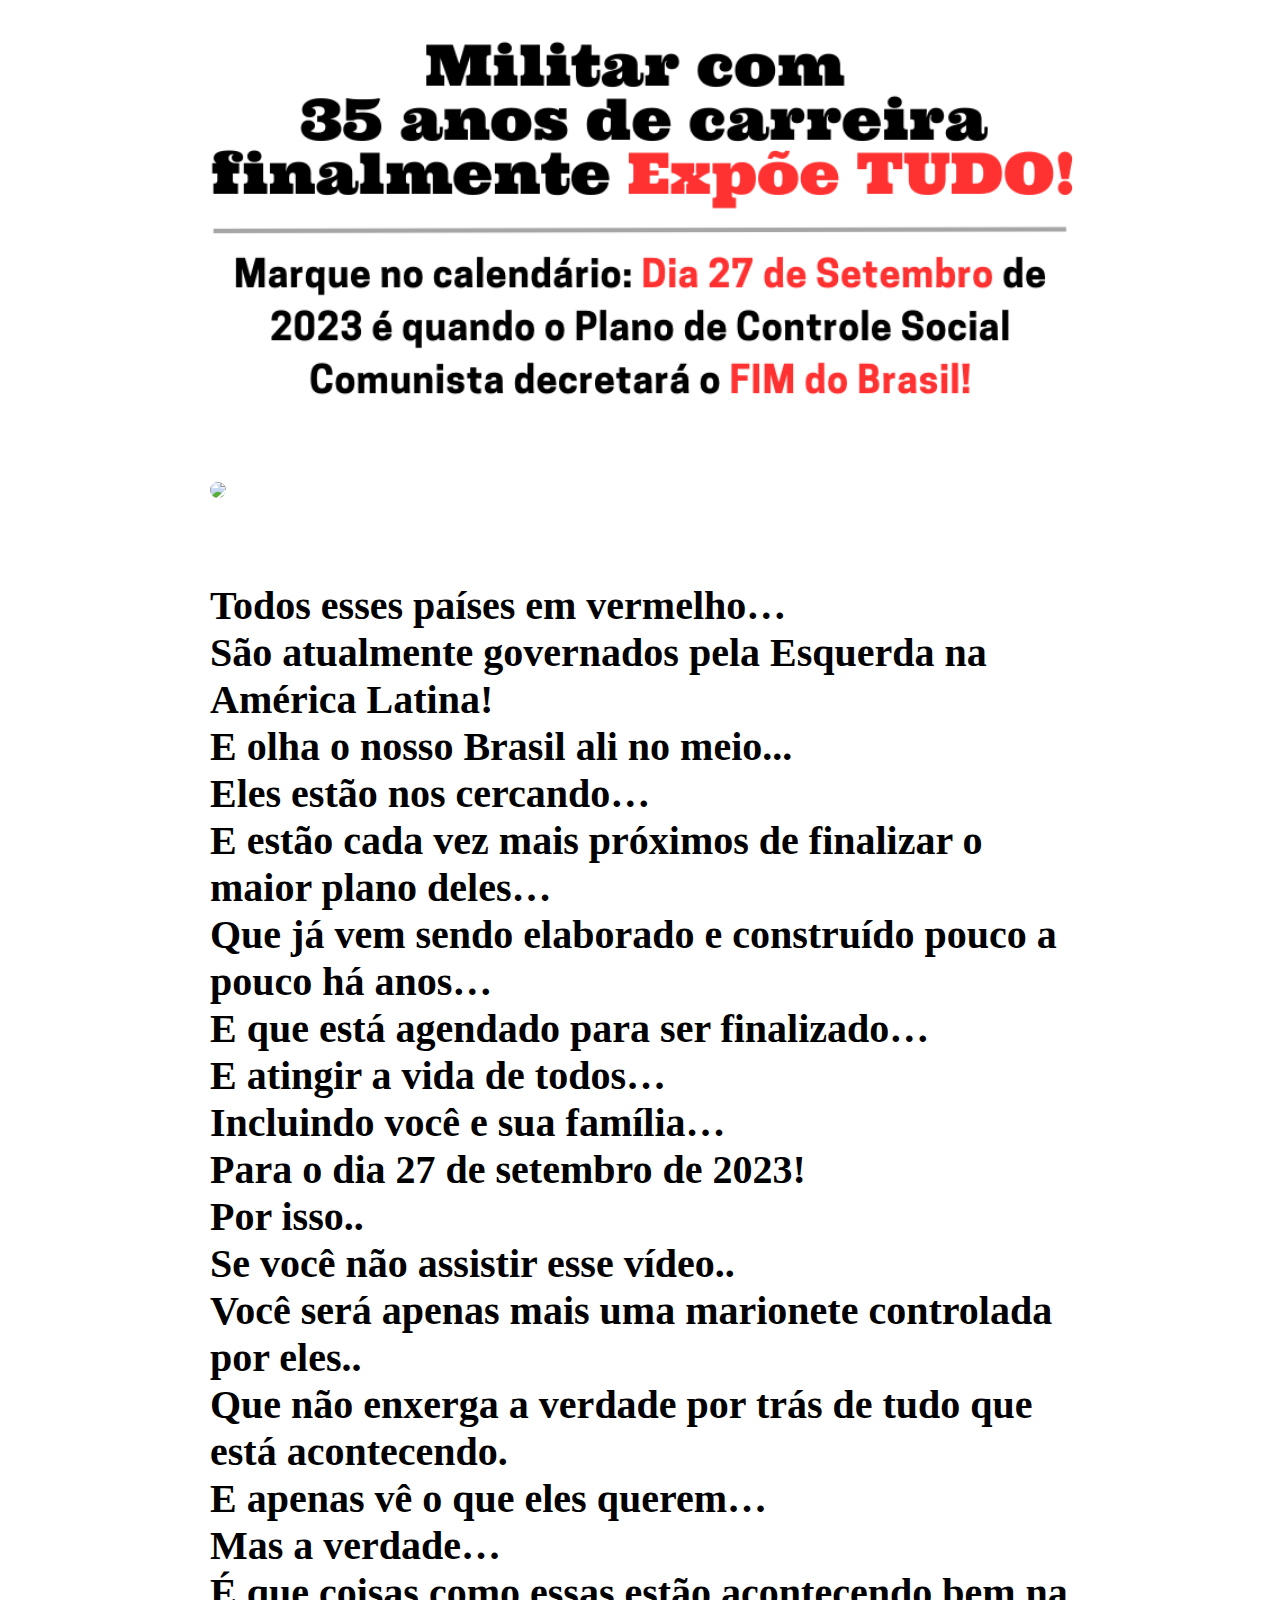
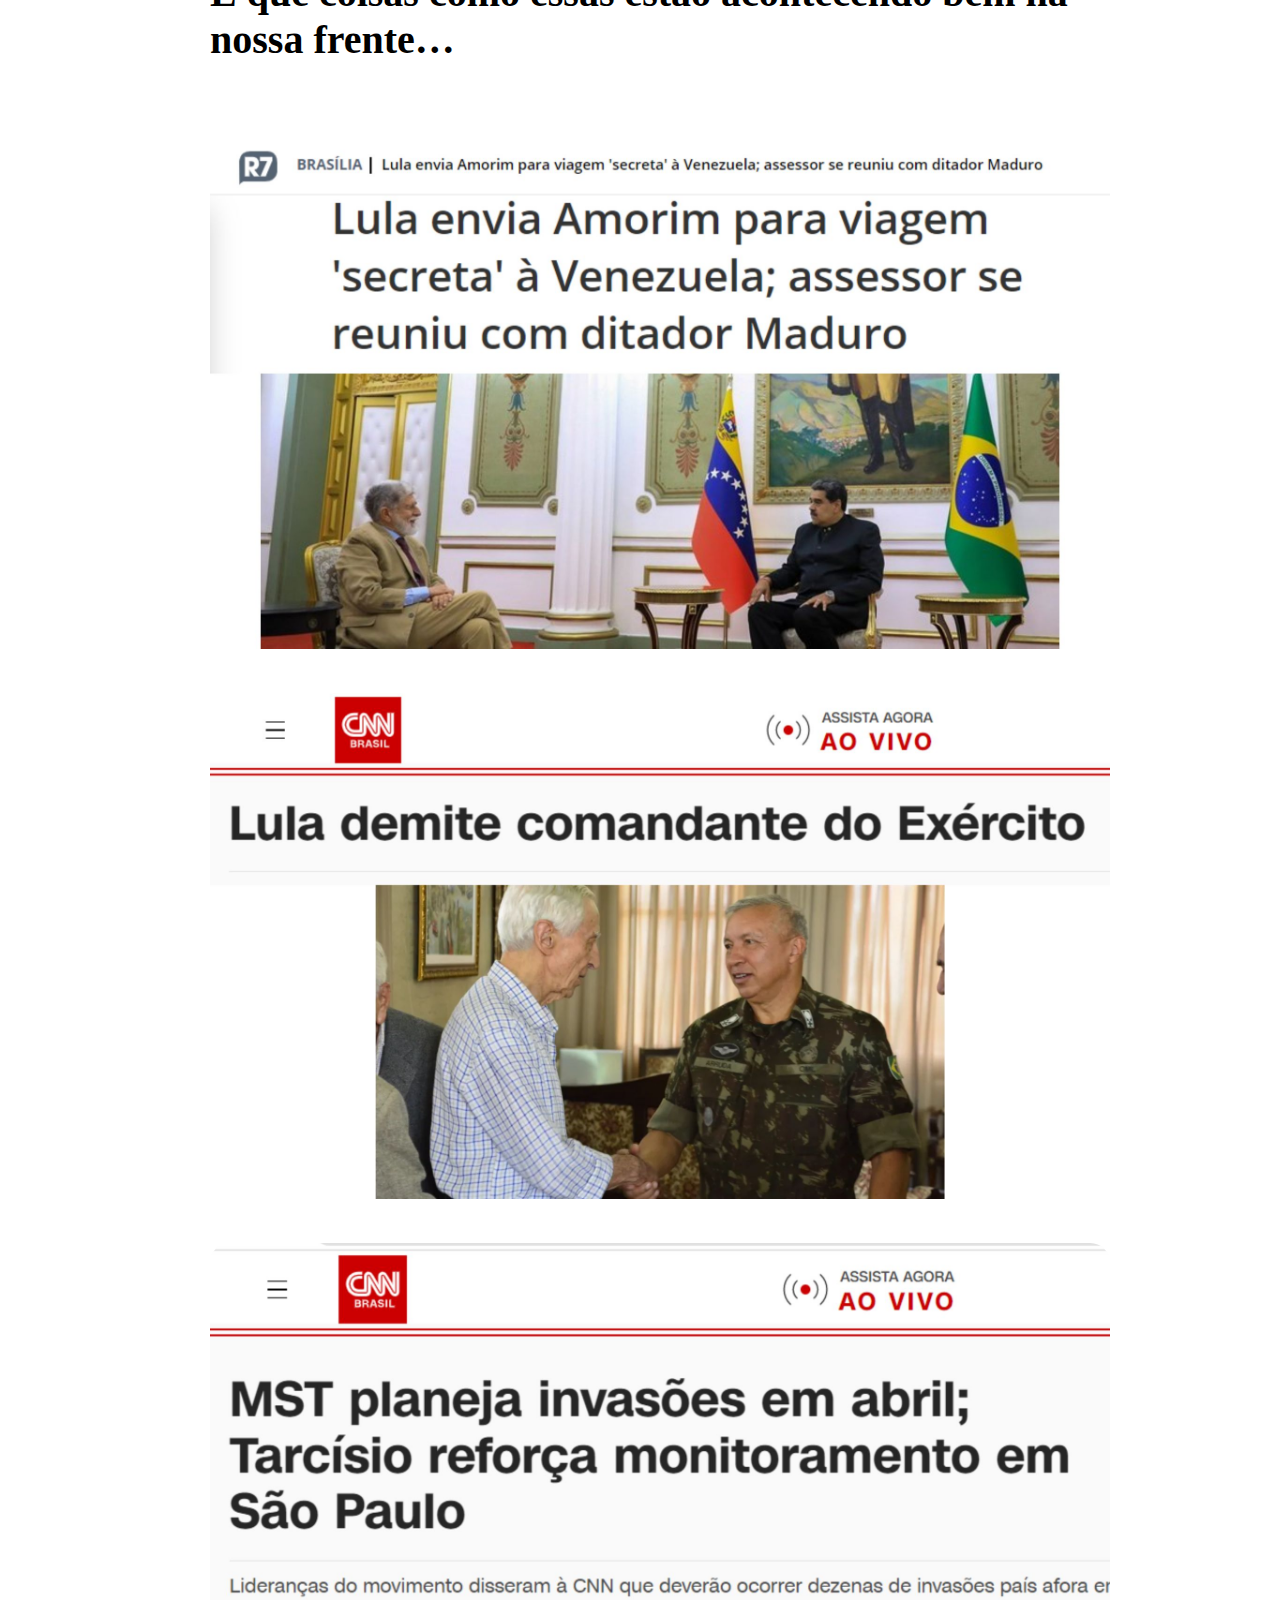
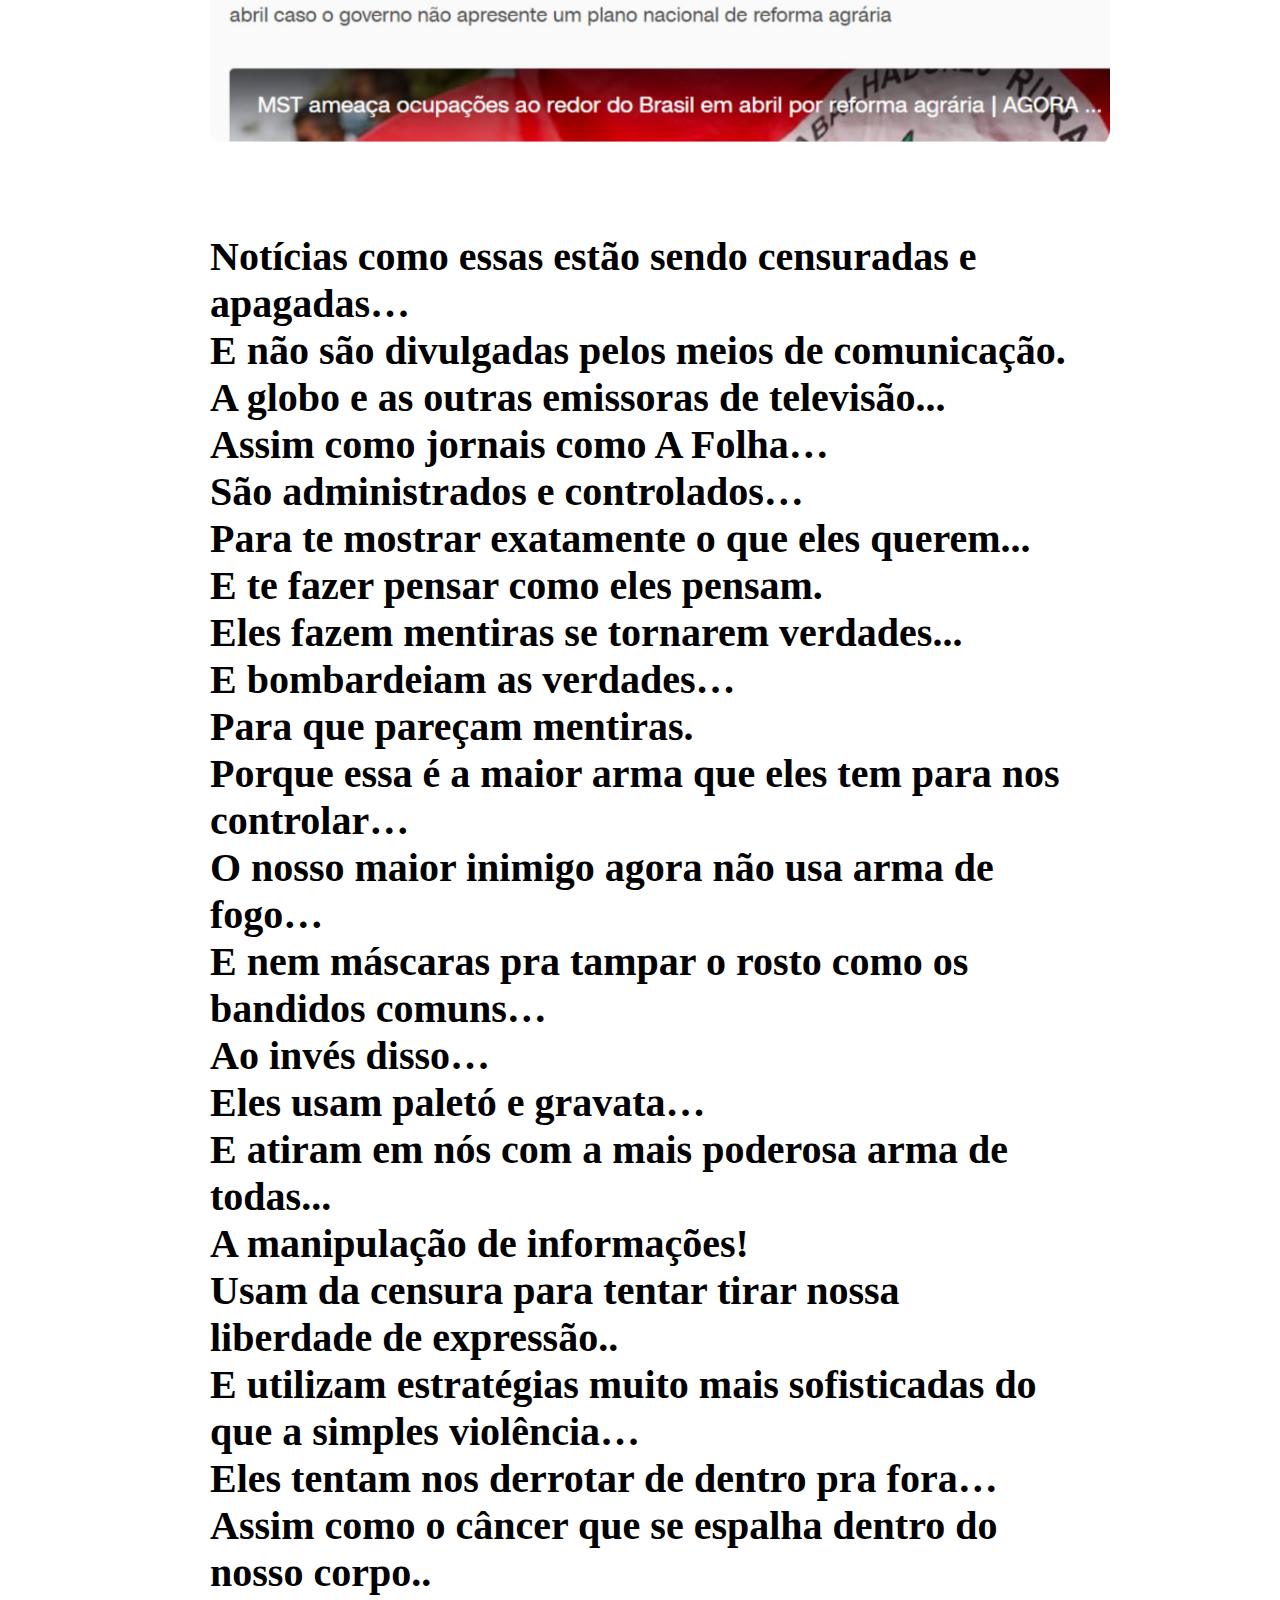
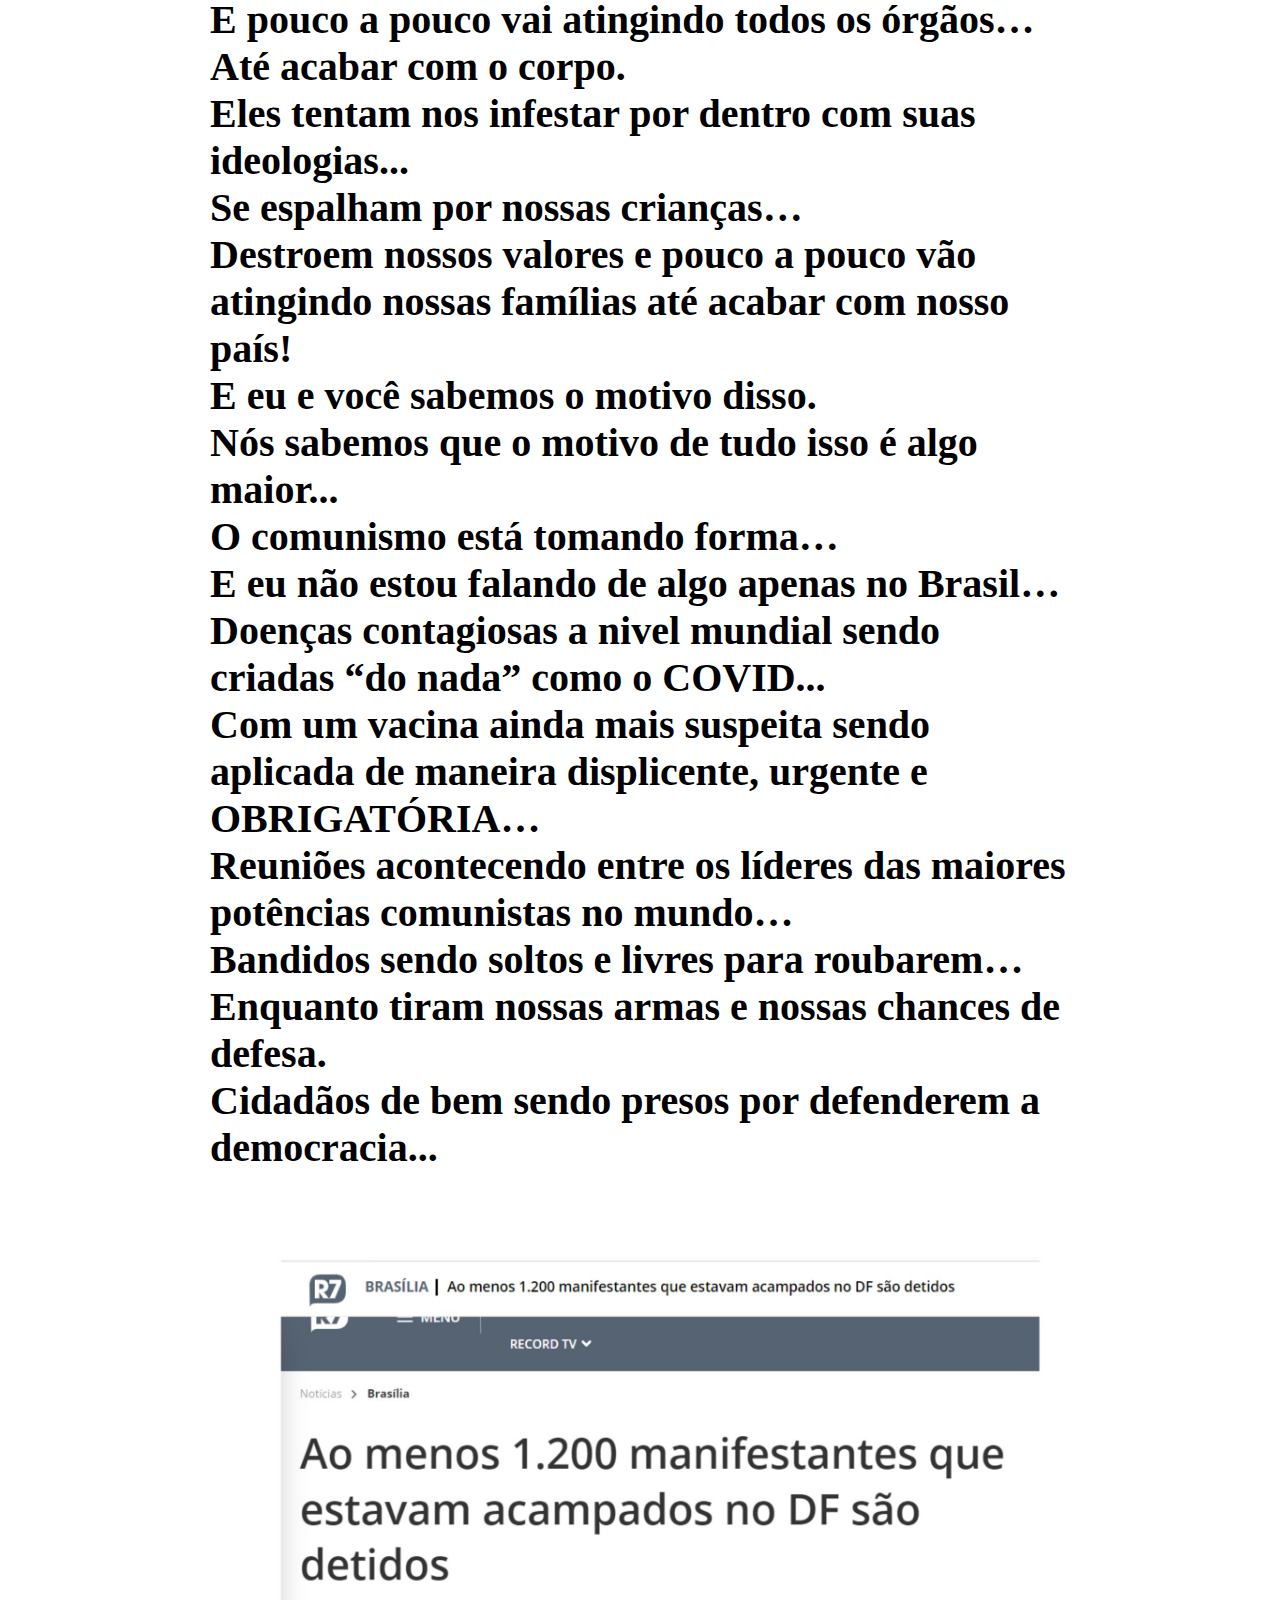
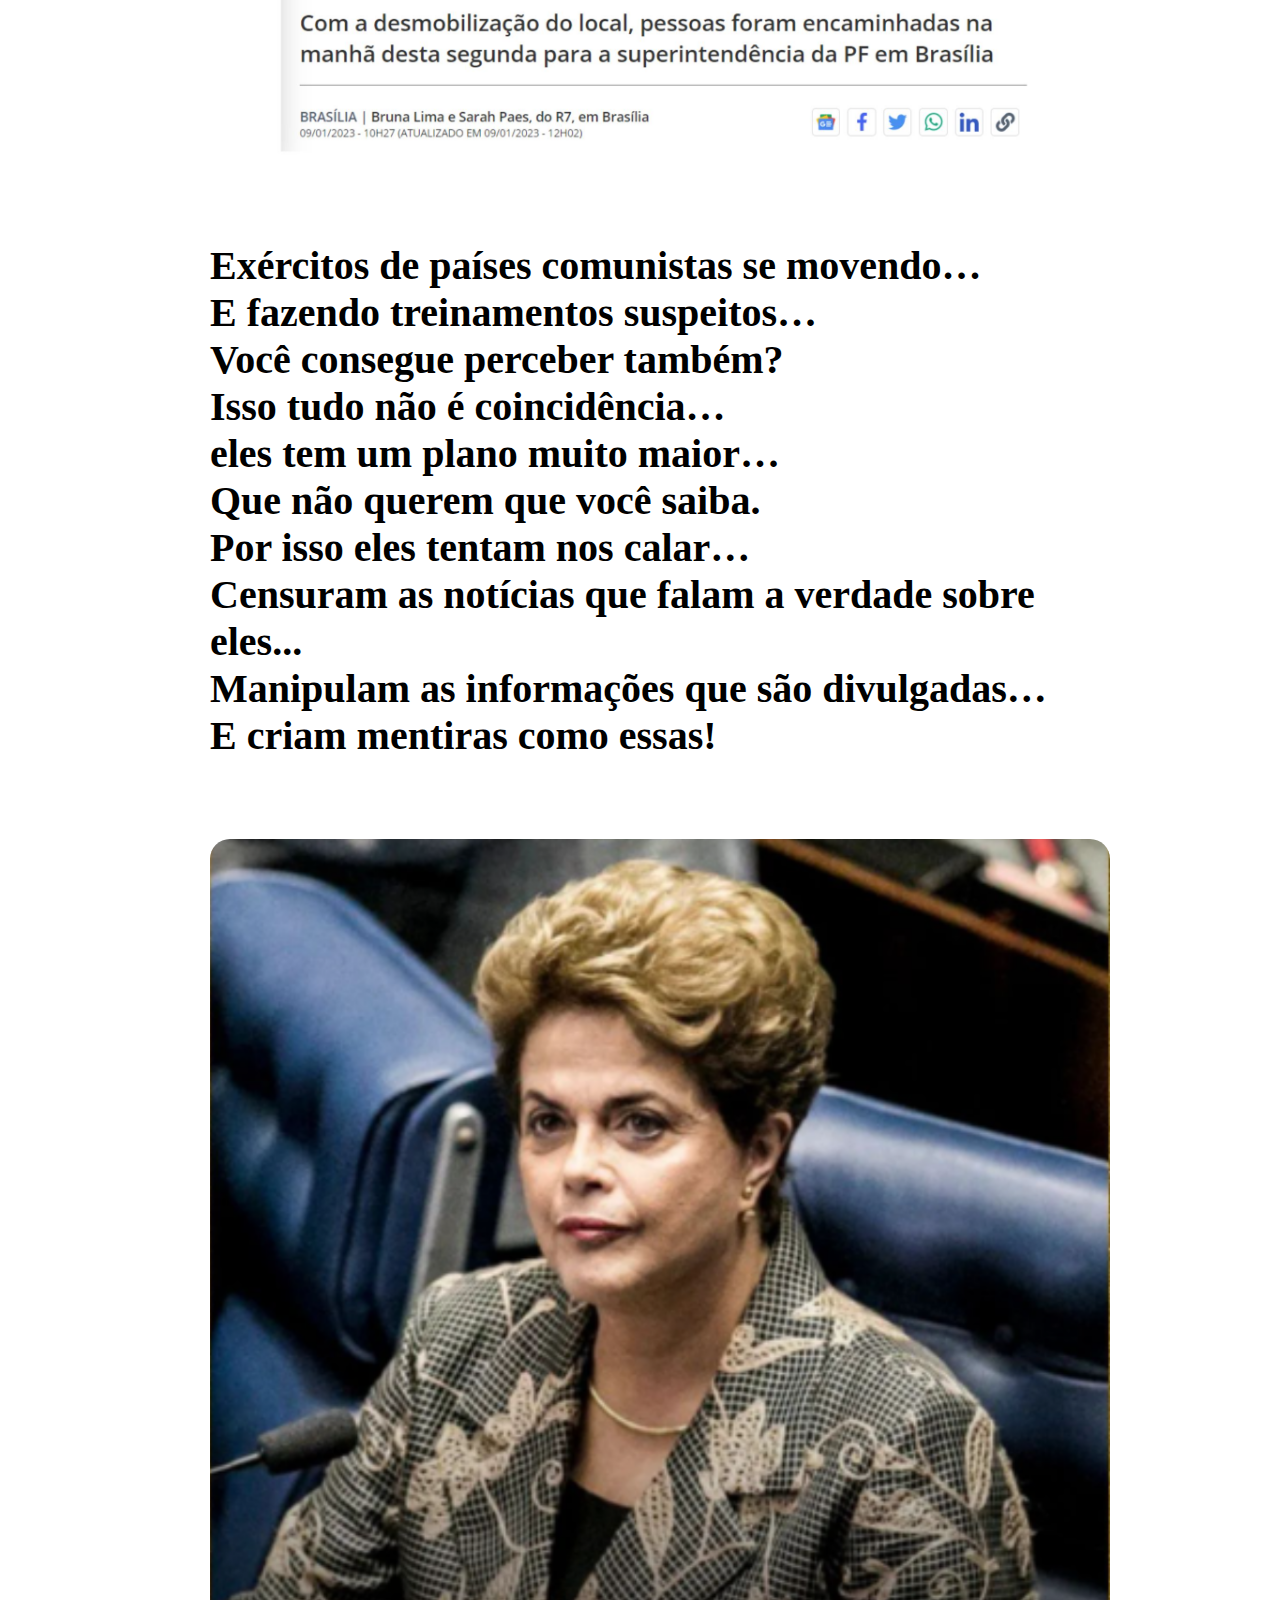
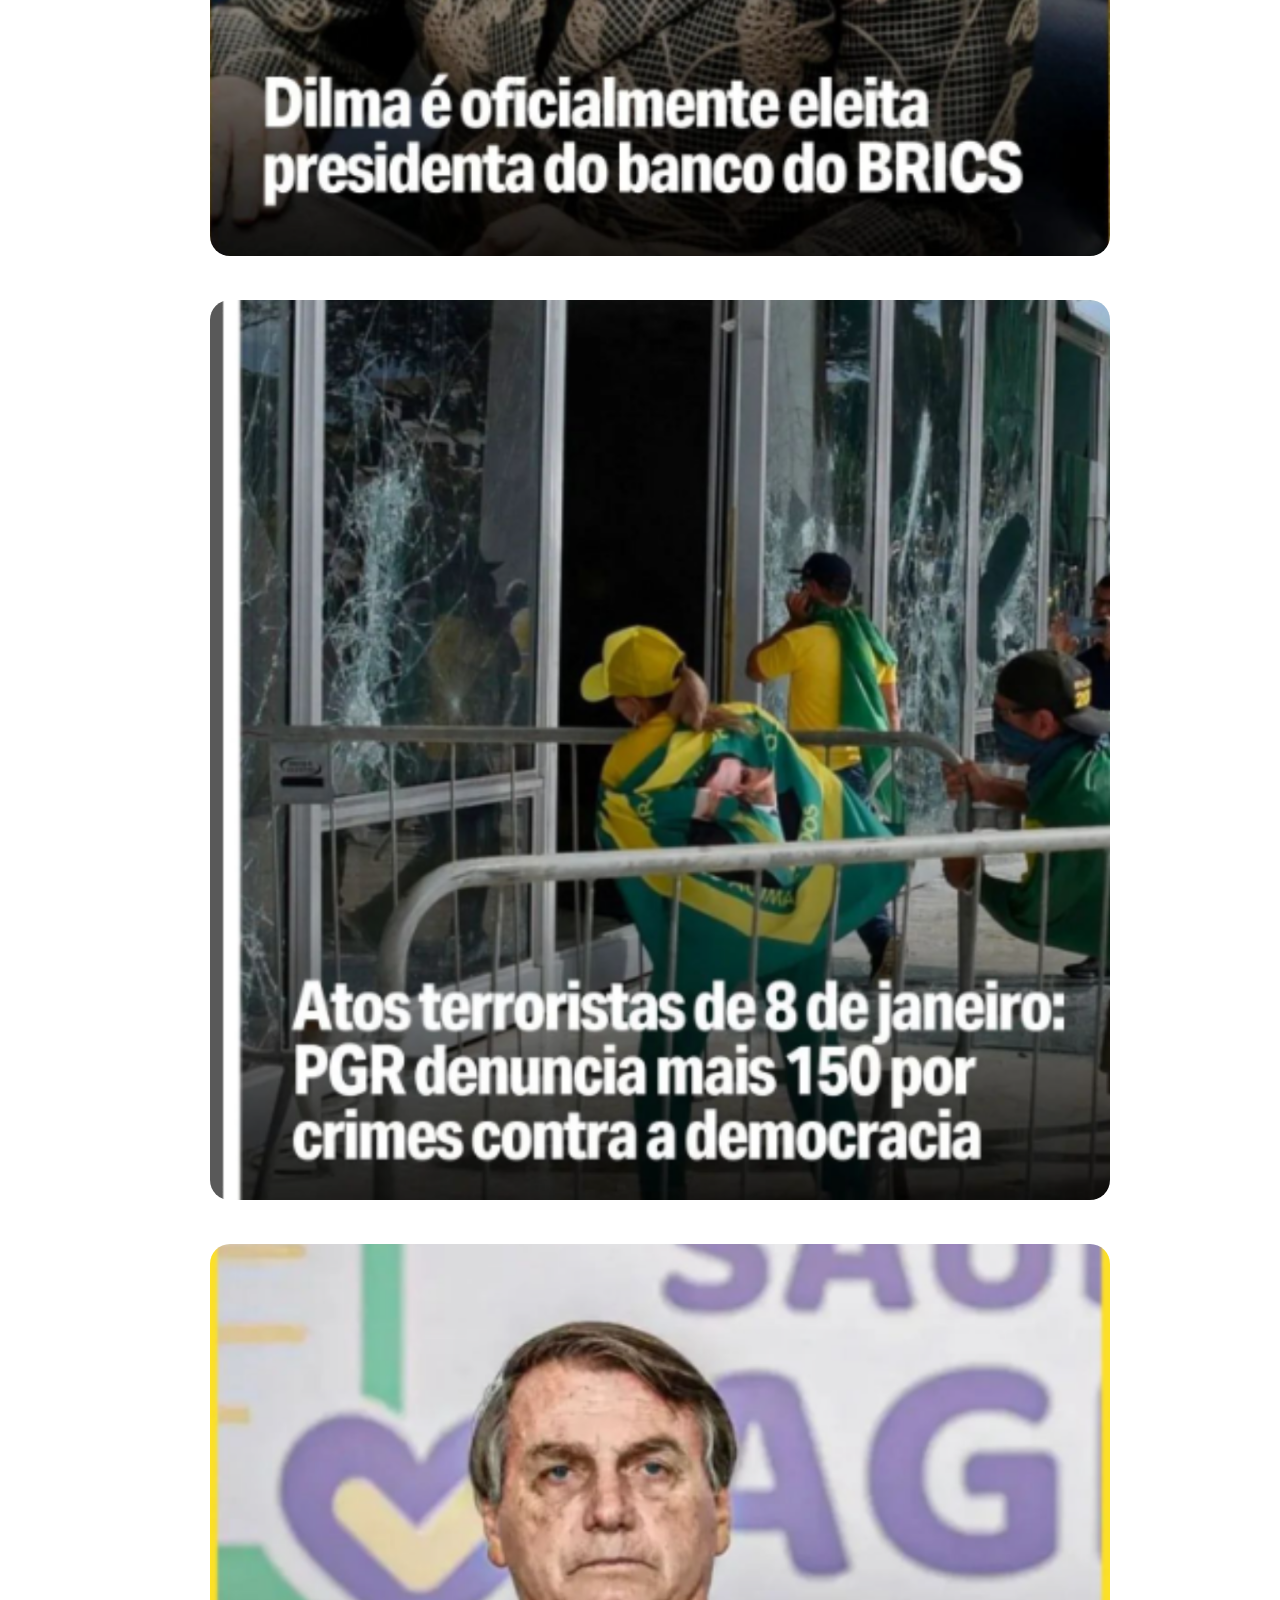
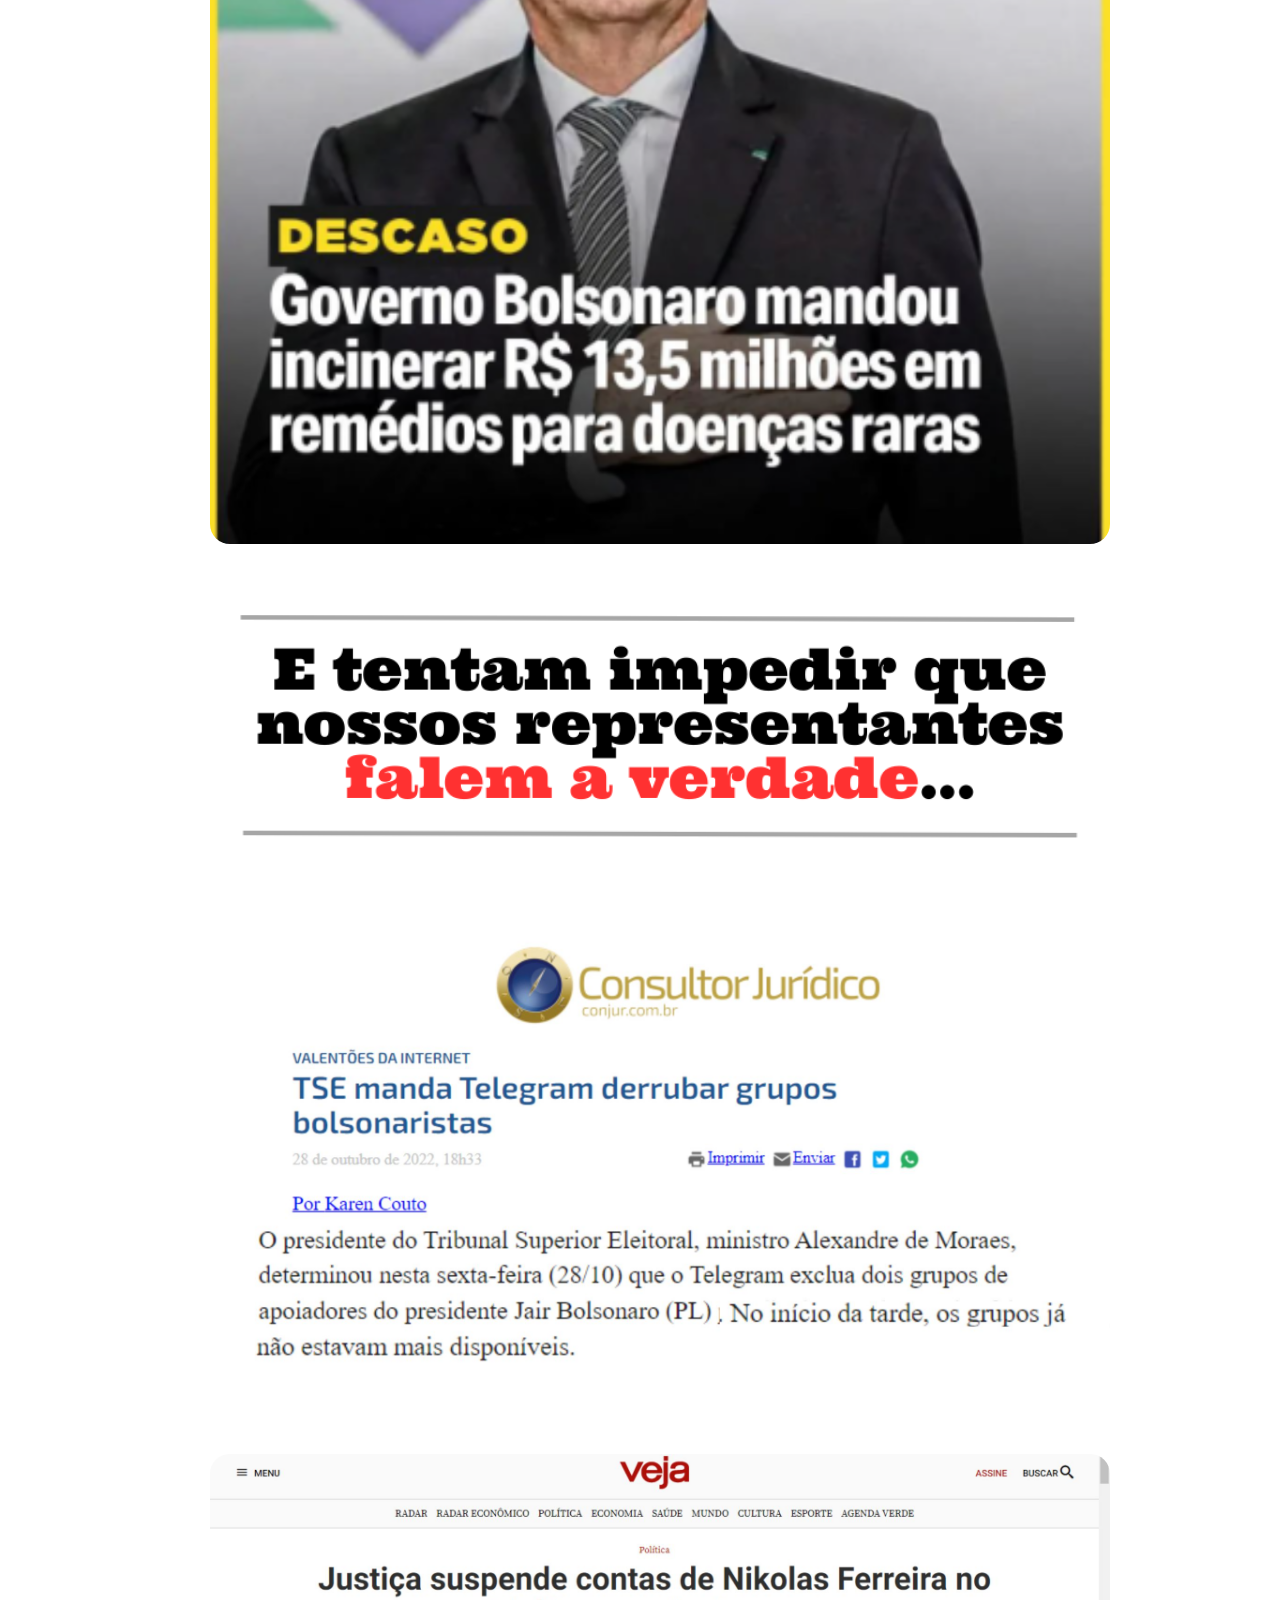
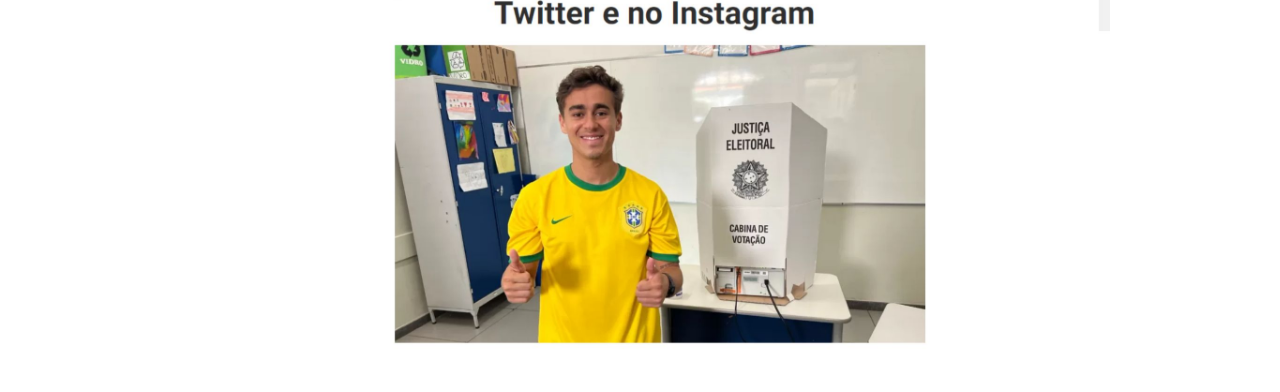
==== index.html @ c09dcd59 "Rename index-Original.html to index.html" ====
<!DOCTYPE html>
<html lang="pt-br">
  <head>
    <meta charset="utf-8">
    <meta name="robots" content="noindex">
    <meta name="viewport" content="width=device-width, initial-scale=1, shrink-to-fit=no">

    <link rel="stylesheet" href="https://stackpath.bootstrapcdn.com/bootstrap/4.1.3/css/bootstrap.min.css" integrity="sha384-MCw98/SFnGE8fJT3GXwEOngsV7Zt27NXFoaoApmYm81iuXoPkFOJwJ8ERdknLPMO" crossorigin="anonymous">

    <link rel="preconnect" href="https://fonts.googleapis.com">
    <link rel="preconnect" href="https://fonts.gstatic.com" crossorigin>
    <link href="https://fonts.googleapis.com/css2?family=Cabin:ital,wght@0,400;0,500;0,600;0,700;1,400;1,500;1,600;1,700&family=Dosis:wght@200;300;400;500;600;700;800&family=Oswald:wght@200;300;400;500;600;700&family=Signika:wght@300;400;500;600;700&display=swap" rel="stylesheet">

    <!-- Título da Página -->
    <title>Nuevo método</title>

    <style>
        .divs{
          width: 900px;
          margin: auto;
        }
        .comuns{
          border-radius: 40px;
          padding: 20px;
          width: 100%;
        }
        p {
          font-size: 40px;
          font-weight: 600;
          padding: 20px;
        }

    </style>

  </head>
  <body>
    <section>
      <div class="divs">
        <img style="width: 100%;margin-bottom: 30px;" src="HL-001.png">
        <img class="comuns" src="img/img 01.png">
        <p>
          Todos esses países em vermelho…<br>

          São atualmente governados pela Esquerda na América Latina!<br>

          E olha o nosso Brasil ali no meio...<br>

          Eles estão nos cercando…<br>

          E estão cada vez mais próximos de finalizar o maior plano deles…<br>

          Que já vem sendo  elaborado e construído pouco a pouco há anos…<br>

          E que está agendado para ser finalizado…<br>

          E atingir a vida de todos…<br>

          Incluindo você e sua família…<br>

          Para o dia 27 de setembro de 2023!<br>

          Por isso..<br>

          Se você não assistir esse vídeo..<br>

          Você será apenas mais uma marionete controlada por eles..<br>

          Que não enxerga a verdade por trás de tudo que está acontecendo.<br>

          E apenas vê o que eles querem…<br>

          Mas a verdade…<br>

          É que coisas como essas estão acontecendo bem na nossa frente…<br>

        </p>
        <img class="comuns" src="img/IMG 02.jpg">
        <img class="comuns" src="img/IMG 03.jpg">
        <img class="comuns" src="img/IMG 04.jpg">
        <p>
          Notícias como essas estão sendo censuradas e apagadas…<br>

          E não são divulgadas pelos meios de comunicação.<br>

          A globo e as outras emissoras de televisão...<br>

          Assim como jornais como A Folha…<br>

          São administrados e controlados…<br>

          Para te mostrar exatamente o que eles querem...<br>

          E te fazer pensar como eles pensam.<br>

          Eles fazem mentiras se tornarem verdades...<br>

          E bombardeiam as verdades…<br>

          Para que pareçam mentiras.<br>

          Porque essa é a maior arma que eles tem para nos controlar…<br>

          O nosso maior inimigo agora não usa arma de fogo…<br>

          E nem máscaras pra tampar o rosto como os bandidos comuns…<br>

          Ao  invés disso…<br>

          Eles usam paletó e gravata…<br>

          E atiram em nós com a mais poderosa arma de todas...<br>

          A manipulação de informações!<br>

          Usam da censura para tentar tirar nossa liberdade de expressão..<br>

          E utilizam estratégias muito mais sofisticadas do que a simples violência…<br>

          Eles tentam nos derrotar de dentro pra fora…<br>

          Assim como o câncer que se espalha dentro do nosso corpo..<br>

          E pouco a pouco vai atingindo todos os órgãos…<br>

          Até acabar com o corpo.<br>

          Eles tentam nos infestar por dentro com suas ideologias...<br>

          Se espalham por nossas crianças…<br>

          Destroem nossos valores e pouco a pouco vão atingindo  nossas famílias até acabar com nosso país!<br>

          E eu e você sabemos o motivo disso.<br>

          Nós sabemos que o motivo de tudo isso é algo maior...<br>

          O comunismo está tomando forma…<br>

          E eu não estou falando de algo apenas no Brasil…<br>

          Doenças contagiosas a nivel mundial sendo criadas “do nada” como o COVID...<br>

          Com um vacina ainda mais suspeita sendo aplicada de maneira displicente, urgente e OBRIGATÓRIA…<br>

          Reuniões acontecendo entre os líderes das maiores potências comunistas no mundo…<br>

          Bandidos sendo soltos e livres para roubarem…<br>

          Enquanto tiram nossas armas e nossas chances de defesa.<br>

          Cidadãos de bem sendo presos por defenderem a democracia...          
        </p>
        <img class="comuns" src="img/IMG 05.jpg">
        <p>
          Exércitos de países comunistas se movendo…<br>

          E fazendo treinamentos suspeitos…<br>

          Você consegue perceber também?<br>

          Isso tudo não é coincidência…<br>

          eles tem um plano muito maior…<br>

          Que não querem que você saiba.<br>

          Por isso eles tentam nos calar…<br>

          Censuram as notícias que falam a verdade sobre eles...<br>

          Manipulam as informações que são divulgadas…<br>

          E criam mentiras como essas!<br>          
        </p>
        <img class="comuns" src="img/img06%20.png">
        <img class="comuns" src="img/IMG 07.png">
        <img class="comuns" src="img/IMG 08.png">

        <img class="comuns" src="img/texto01.png">
        
        <img class="comuns" src="img/IMG 09.jpg">
        <img class="comuns" src="img/IMG 10.jpg">
      </div>
    </section>
    
  </body>
</html>
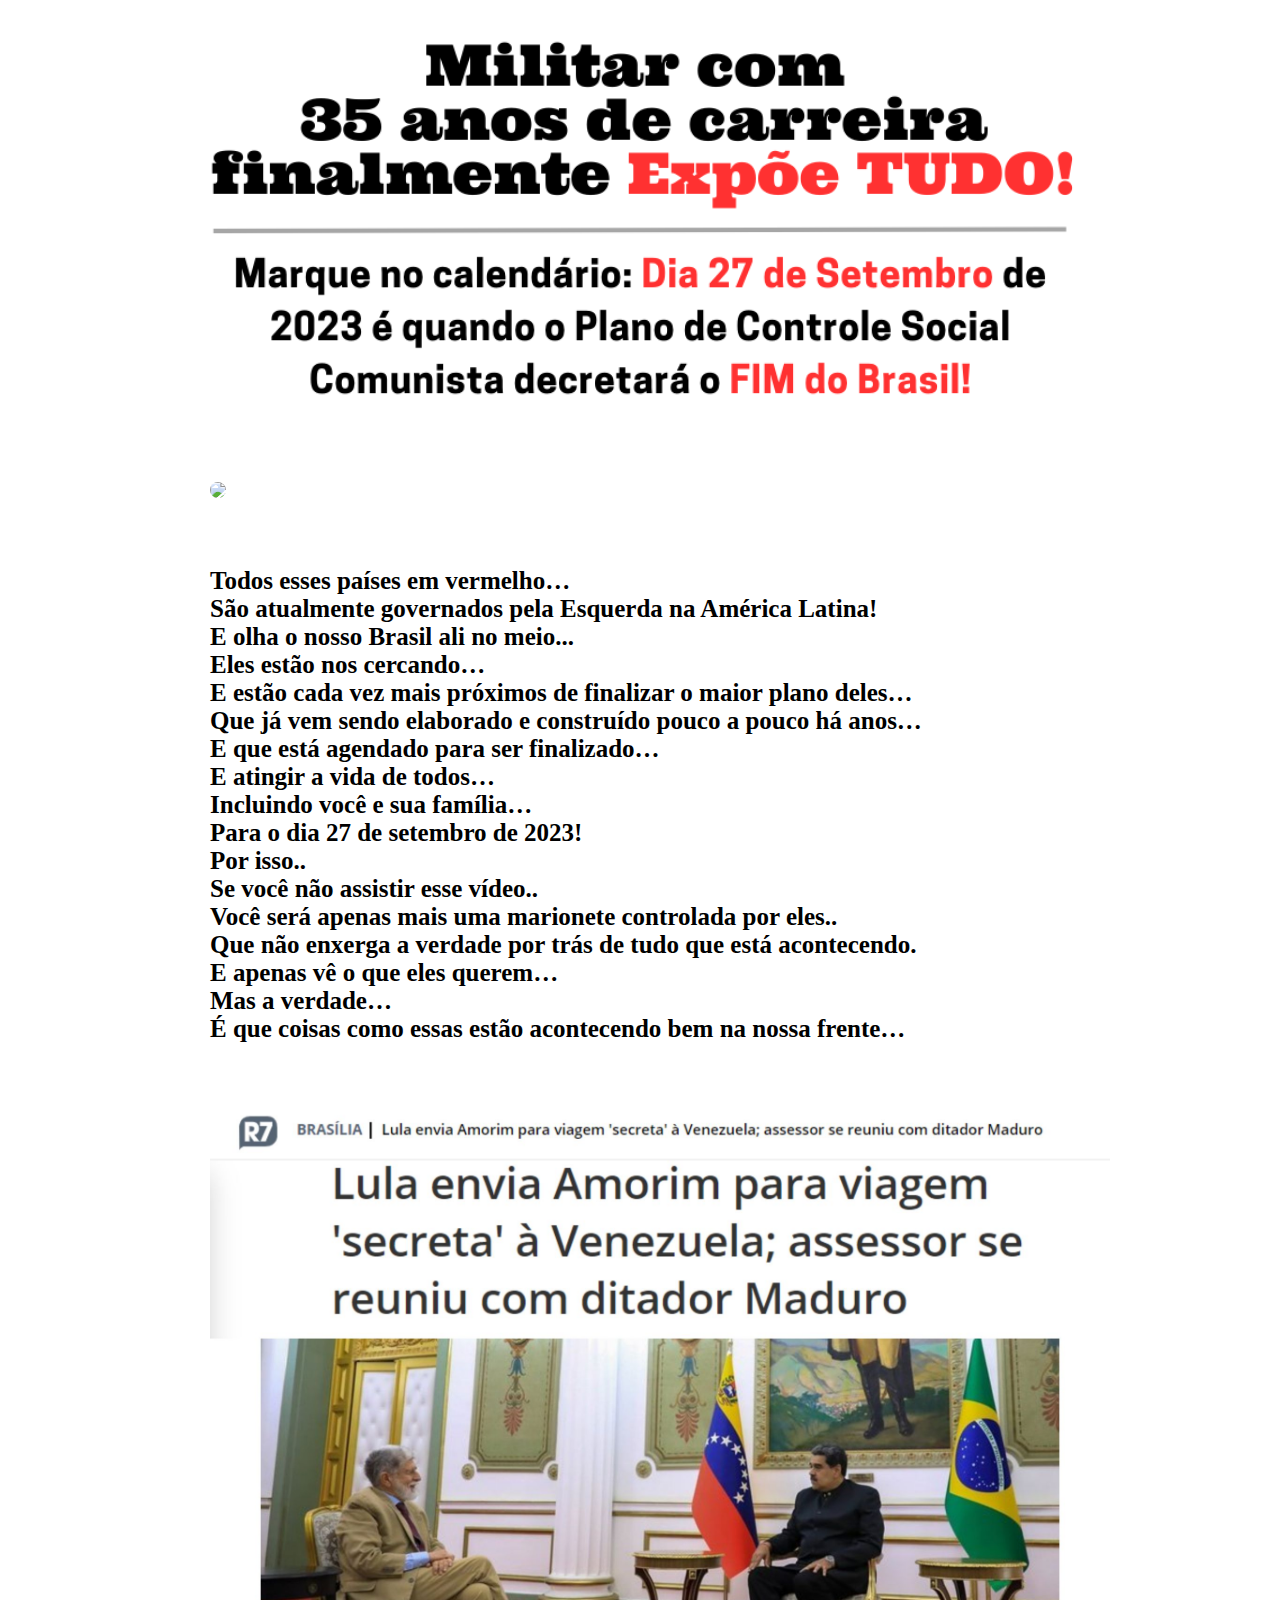
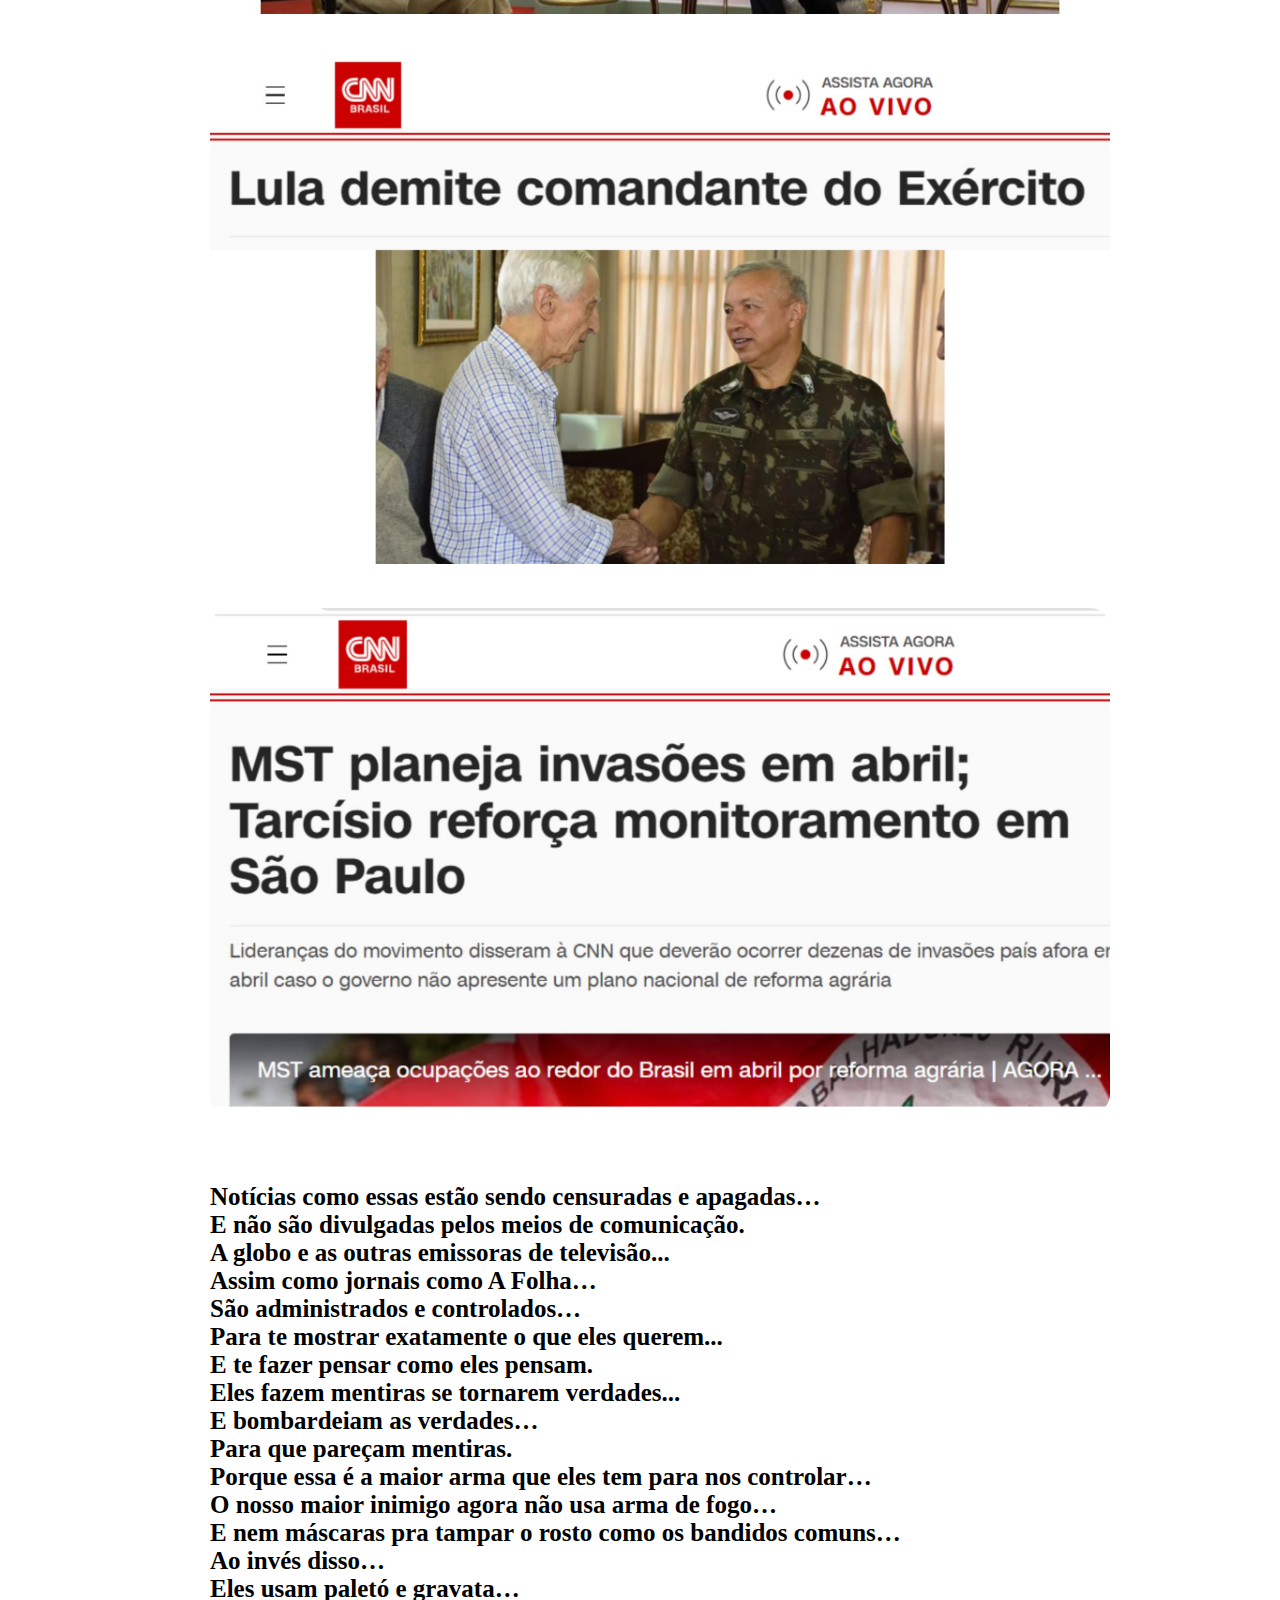
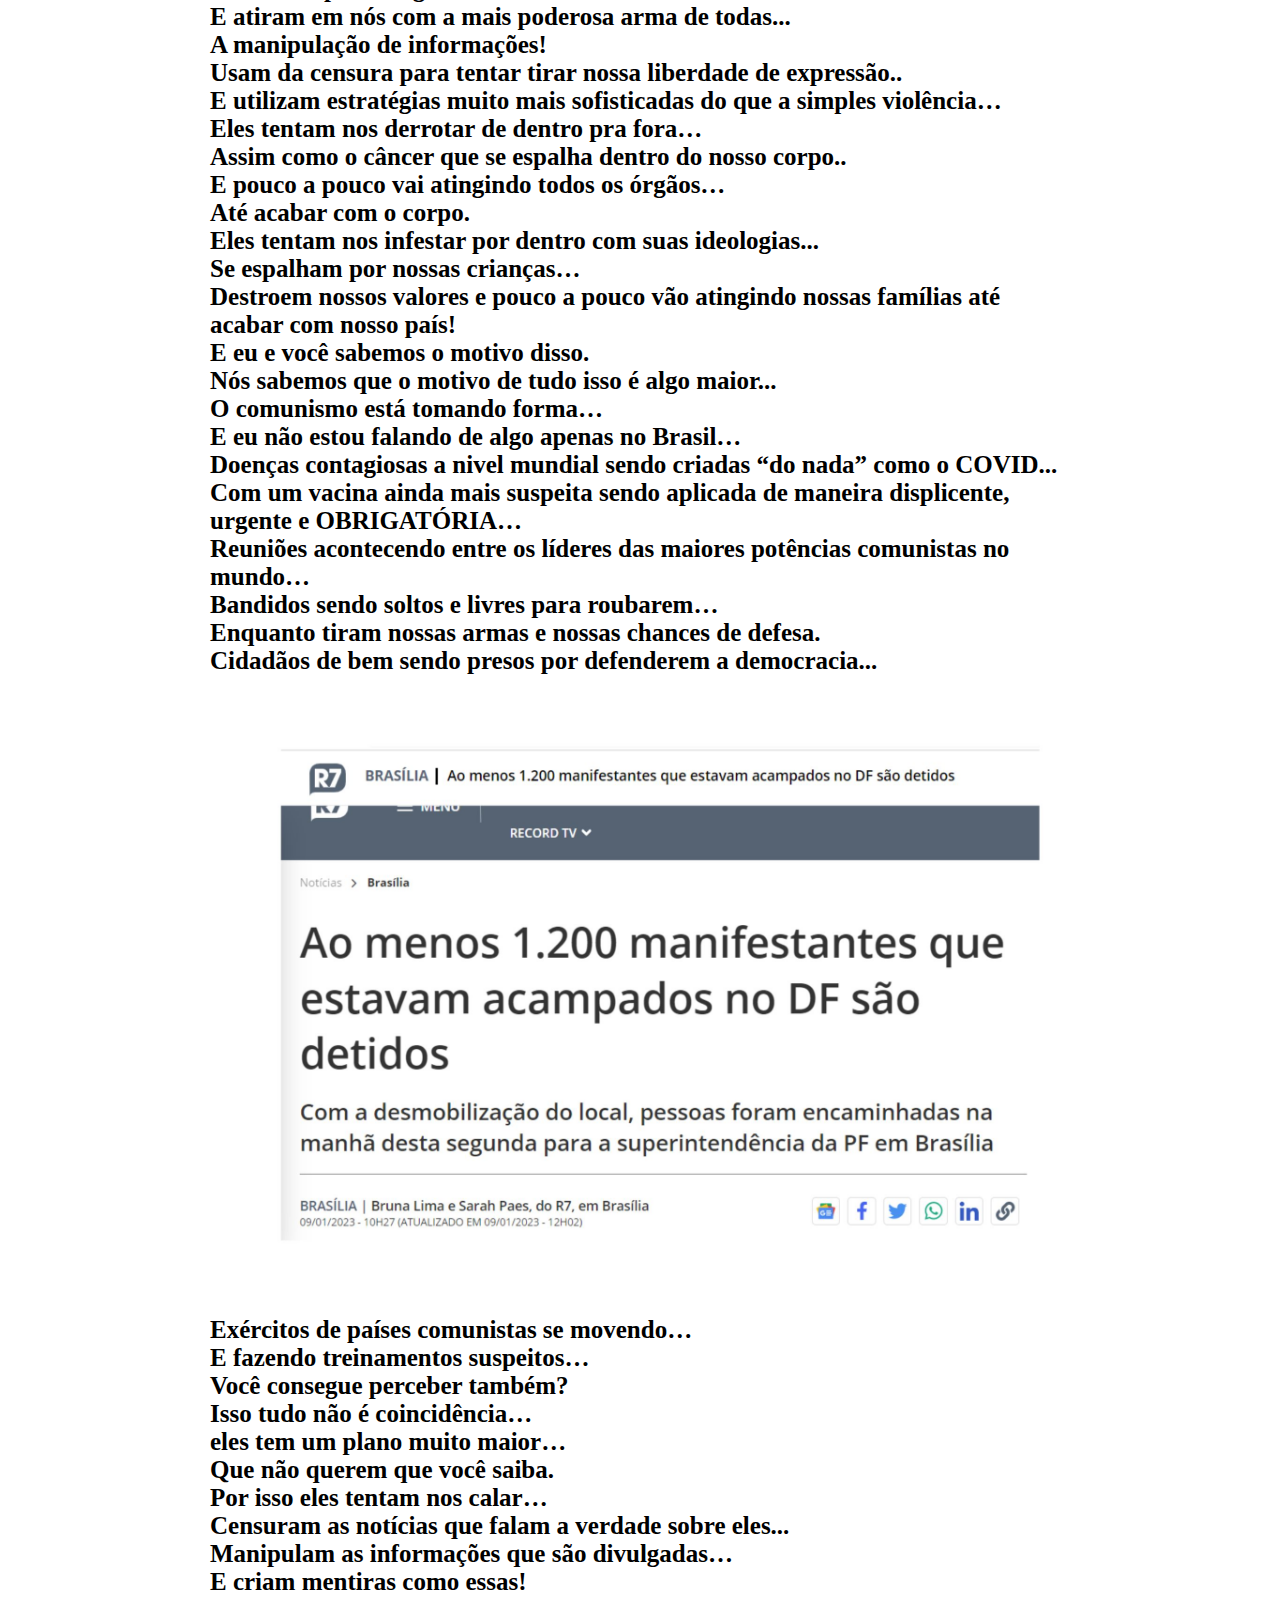
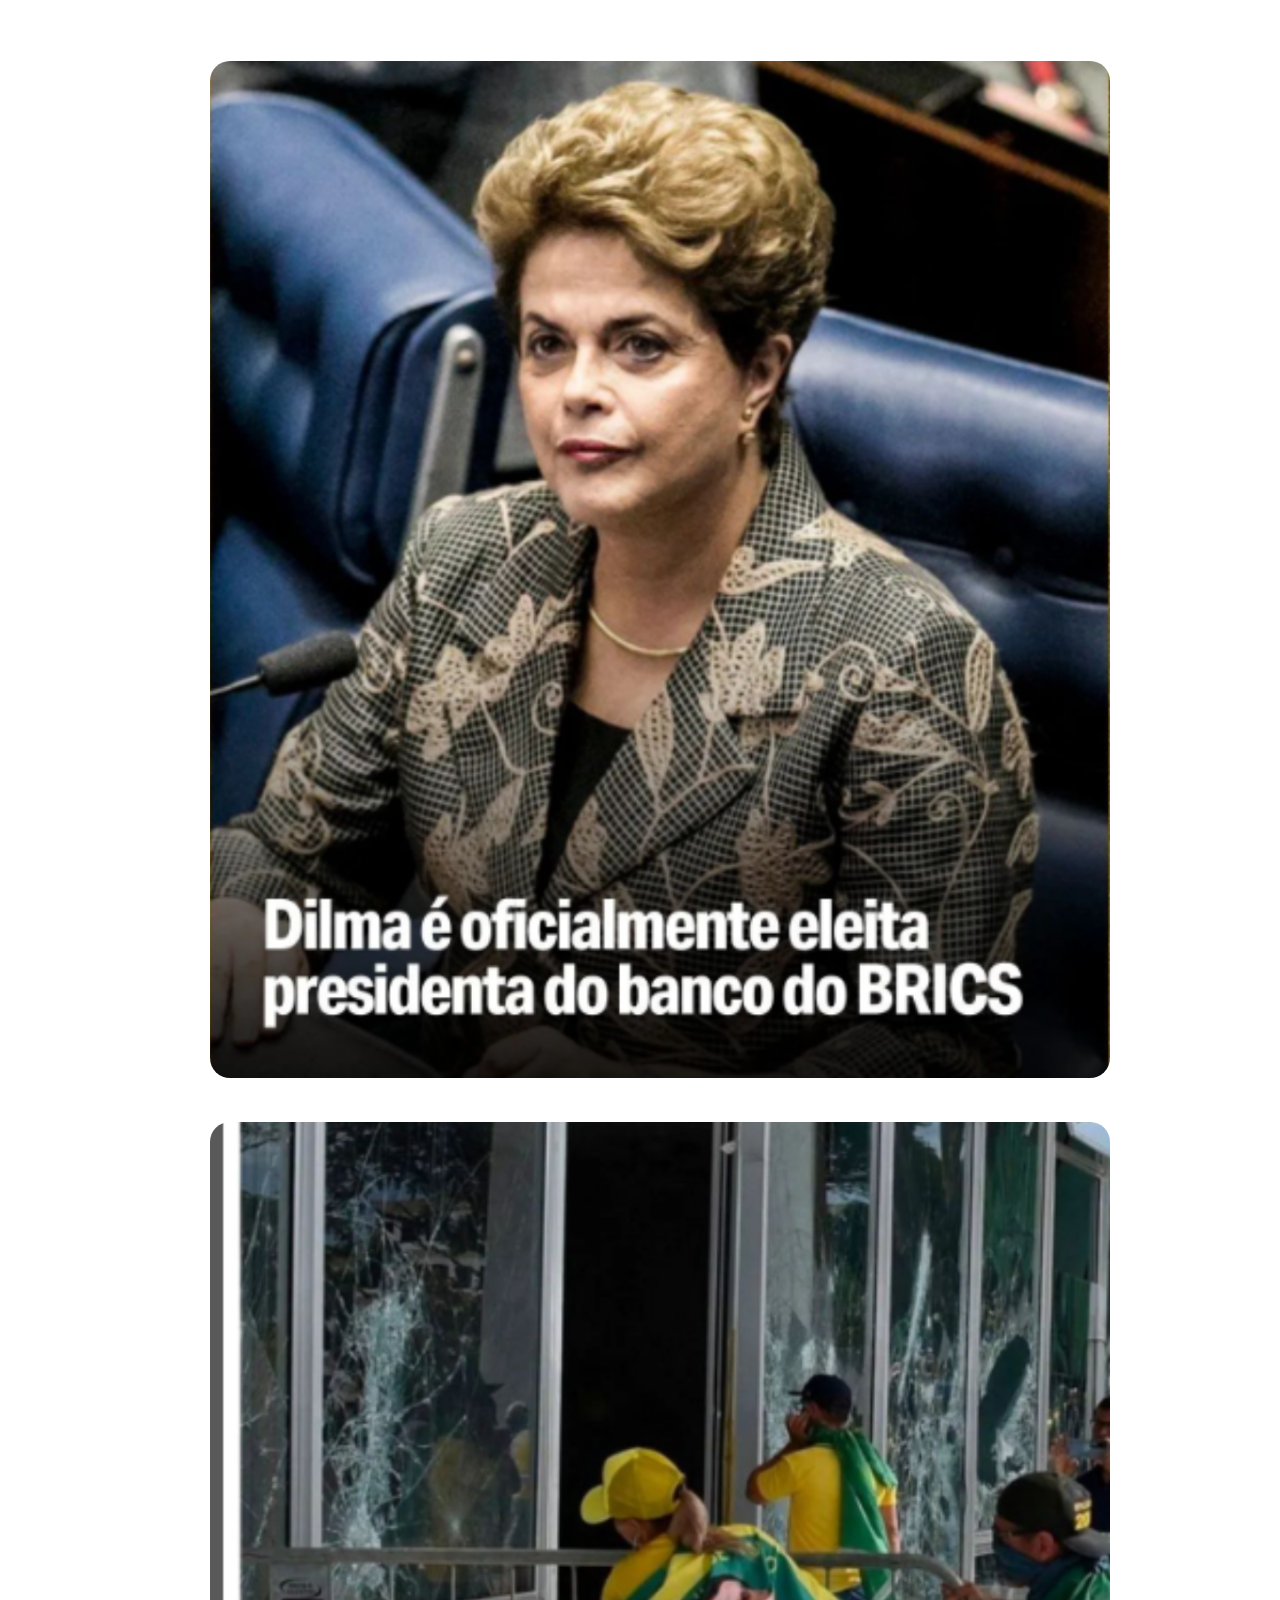
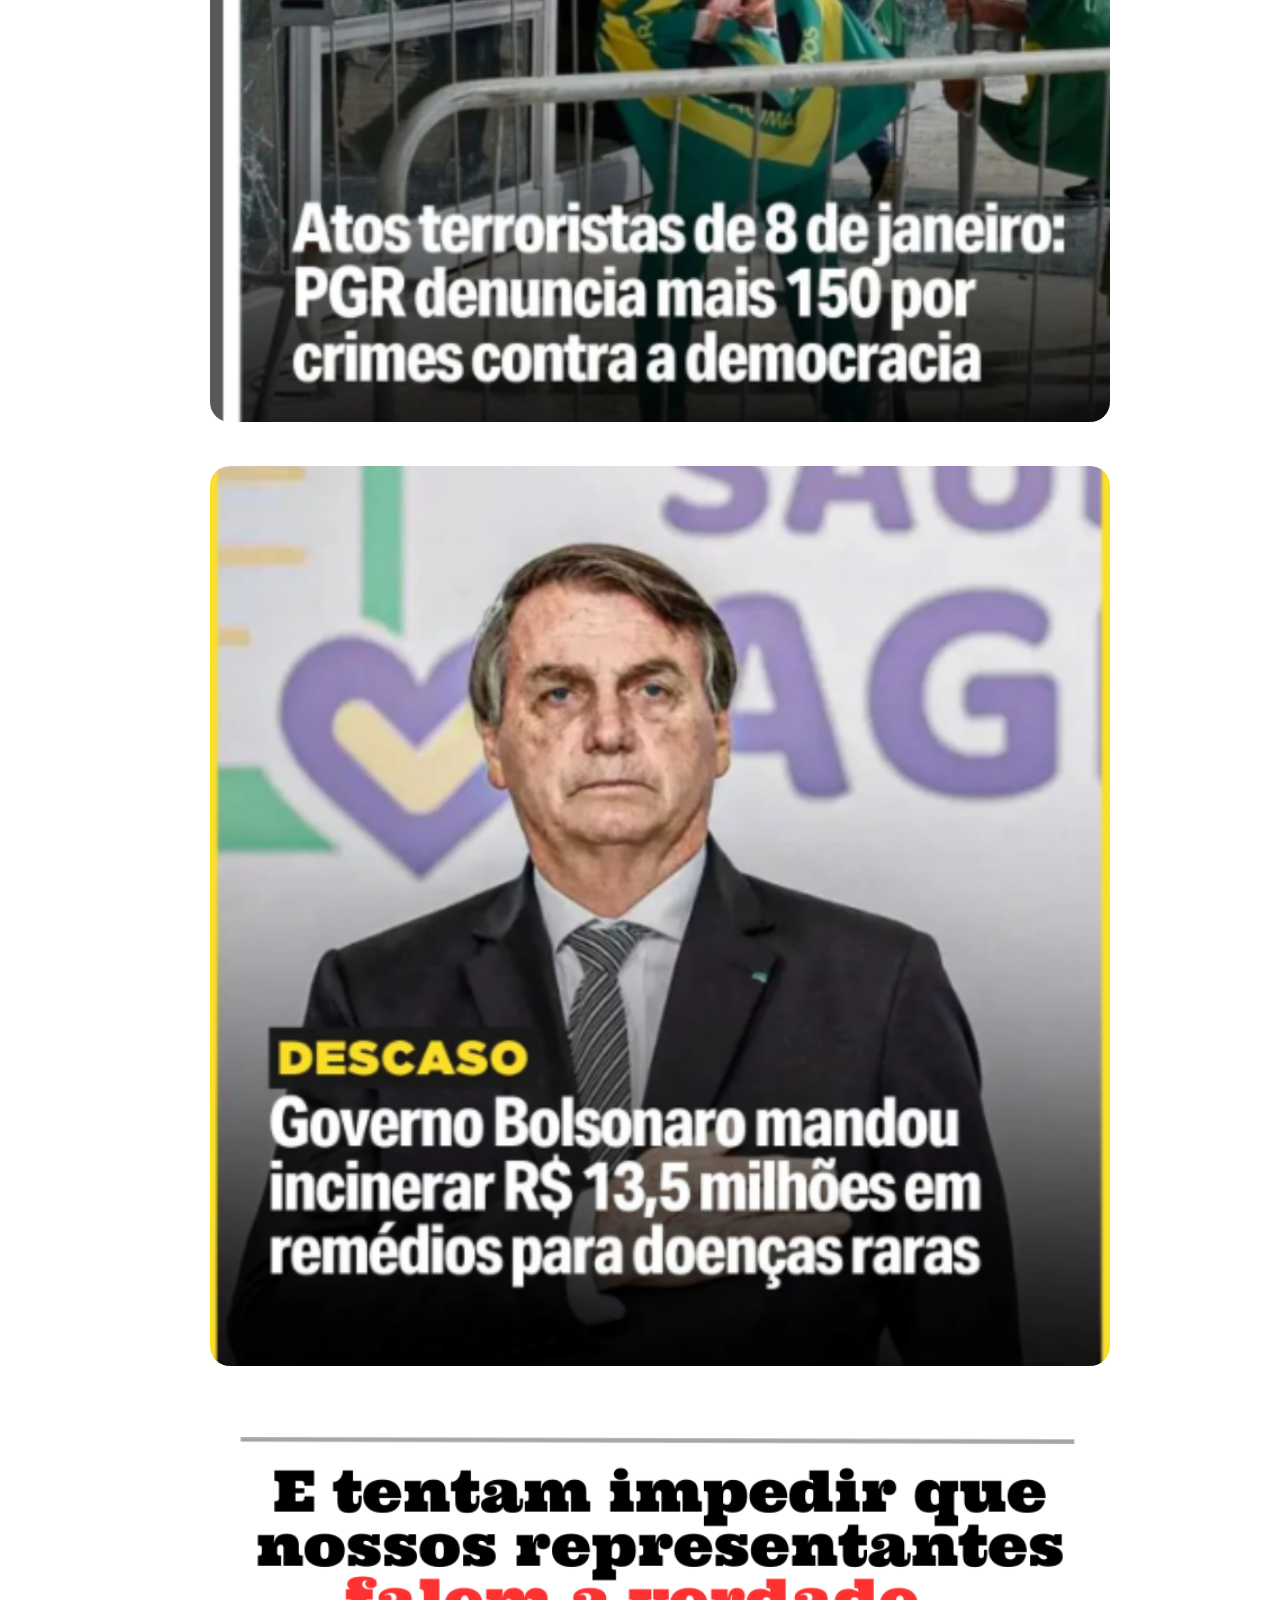
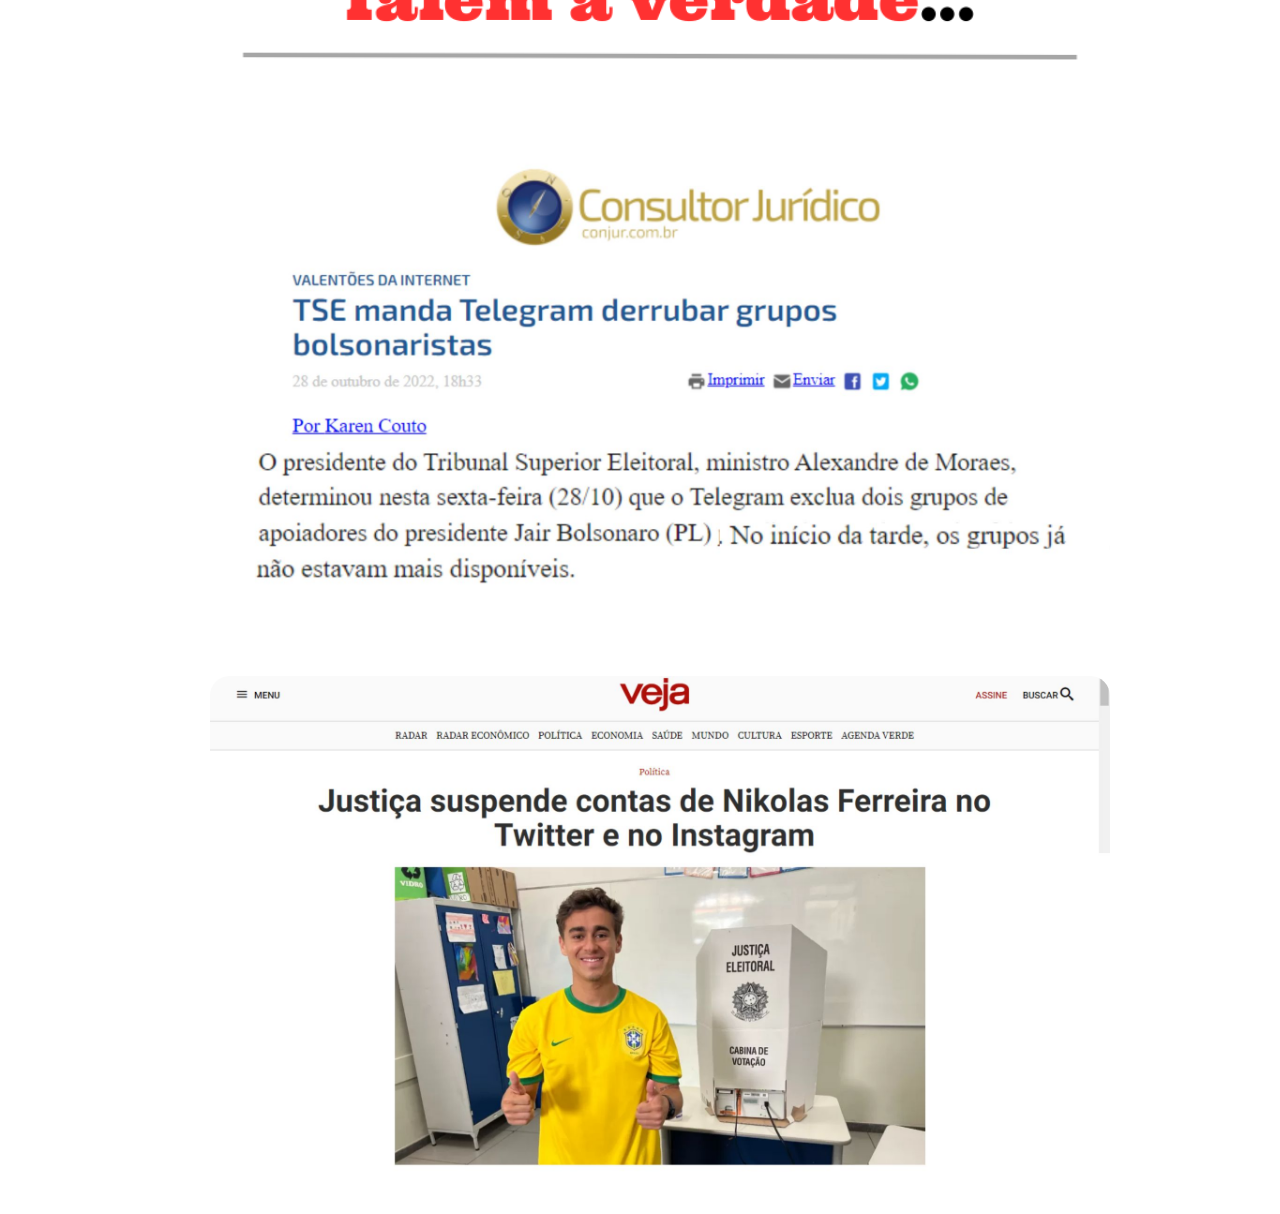
==== commit 5e85cd1e: "Add files via upload" ====
--- a/index.html
+++ b/index.html
@@ -16,7 +16,8 @@
 
     <style>
         .divs{
-          width: 900px;
+          width: 100%;
+          max-width: 900px;
           margin: auto;
         }
         .comuns{
@@ -25,7 +26,7 @@
           width: 100%;
         }
         p {
-          font-size: 40px;
+          font-size: 25px;
           font-weight: 600;
           padding: 20px;
         }
@@ -37,7 +38,7 @@
     <section>
       <div class="divs">
         <img style="width: 100%;margin-bottom: 30px;" src="HL-001.png">
-        <img class="comuns" src="img/img 01.png">
+        <img class="comuns" src="img/img01.webp">
         <p>
           Todos esses países em vermelho…<br>
 
@@ -74,9 +75,9 @@
           É que coisas como essas estão acontecendo bem na nossa frente…<br>
 
         </p>
-        <img class="comuns" src="img/IMG 02.jpg">
-        <img class="comuns" src="img/IMG 03.jpg">
-        <img class="comuns" src="img/IMG 04.jpg">
+        <img class="comuns" src="img/IMG02.jpg">
+        <img class="comuns" src="img/IMG03.jpg">
+        <img class="comuns" src="img/IMG04.jpg">
         <p>
           Notícias como essas estão sendo censuradas e apagadas…<br>
 
@@ -150,7 +151,7 @@
 
           Cidadãos de bem sendo presos por defenderem a democracia...          
         </p>
-        <img class="comuns" src="img/IMG 05.jpg">
+        <img class="comuns" src="img/IMG05.jpg">
         <p>
           Exércitos de países comunistas se movendo…<br>
 
@@ -173,15 +174,15 @@
           E criam mentiras como essas!<br>          
         </p>
         <img class="comuns" src="img/img06%20.png">
-        <img class="comuns" src="img/IMG 07.png">
-        <img class="comuns" src="img/IMG 08.png">
+        <img class="comuns" src="img/IMG07.png">
+        <img class="comuns" src="img/IMG08.png">
 
         <img class="comuns" src="img/texto01.png">
         
-        <img class="comuns" src="img/IMG 09.jpg">
-        <img class="comuns" src="img/IMG 10.jpg">
+        <img class="comuns" src="img/IMG09.jpg">
+        <img class="comuns" src="img/IMG10.jpg">
       </div>
     </section>
     
   </body>
-</html>
+</html>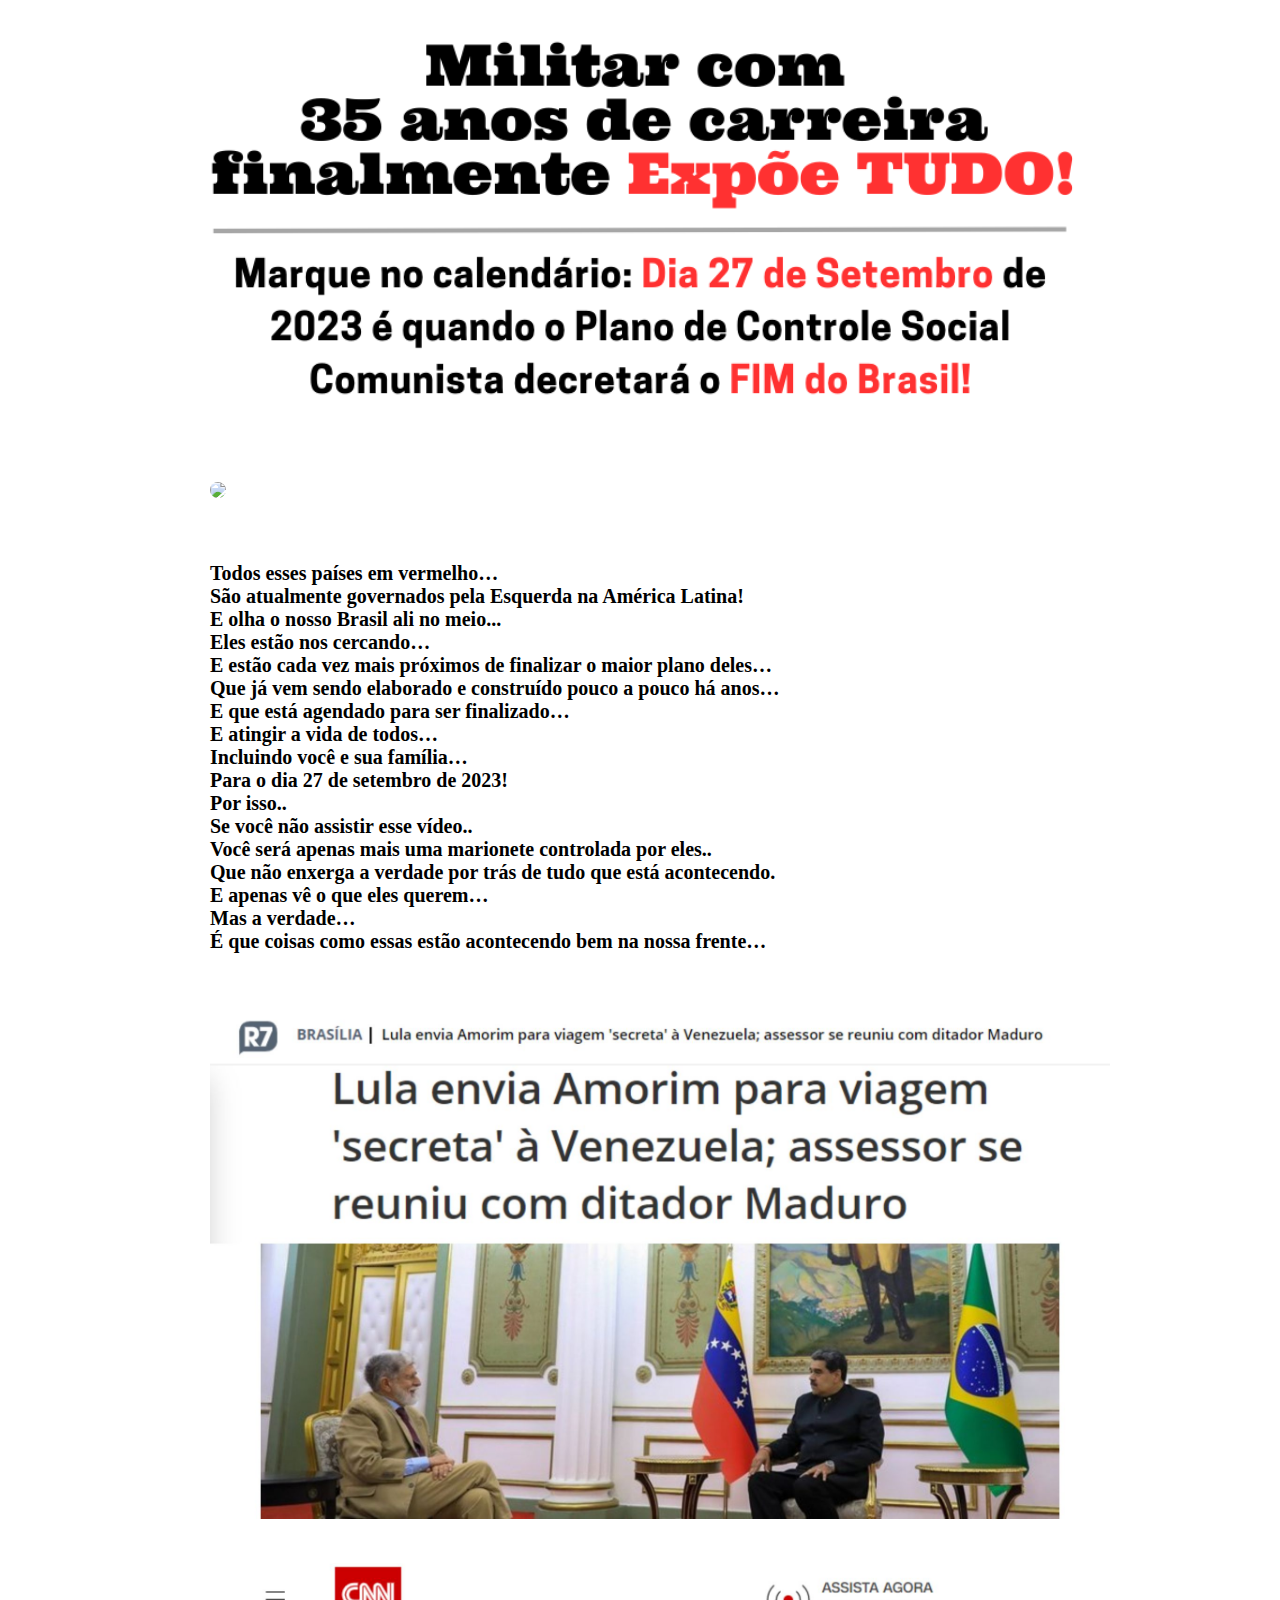
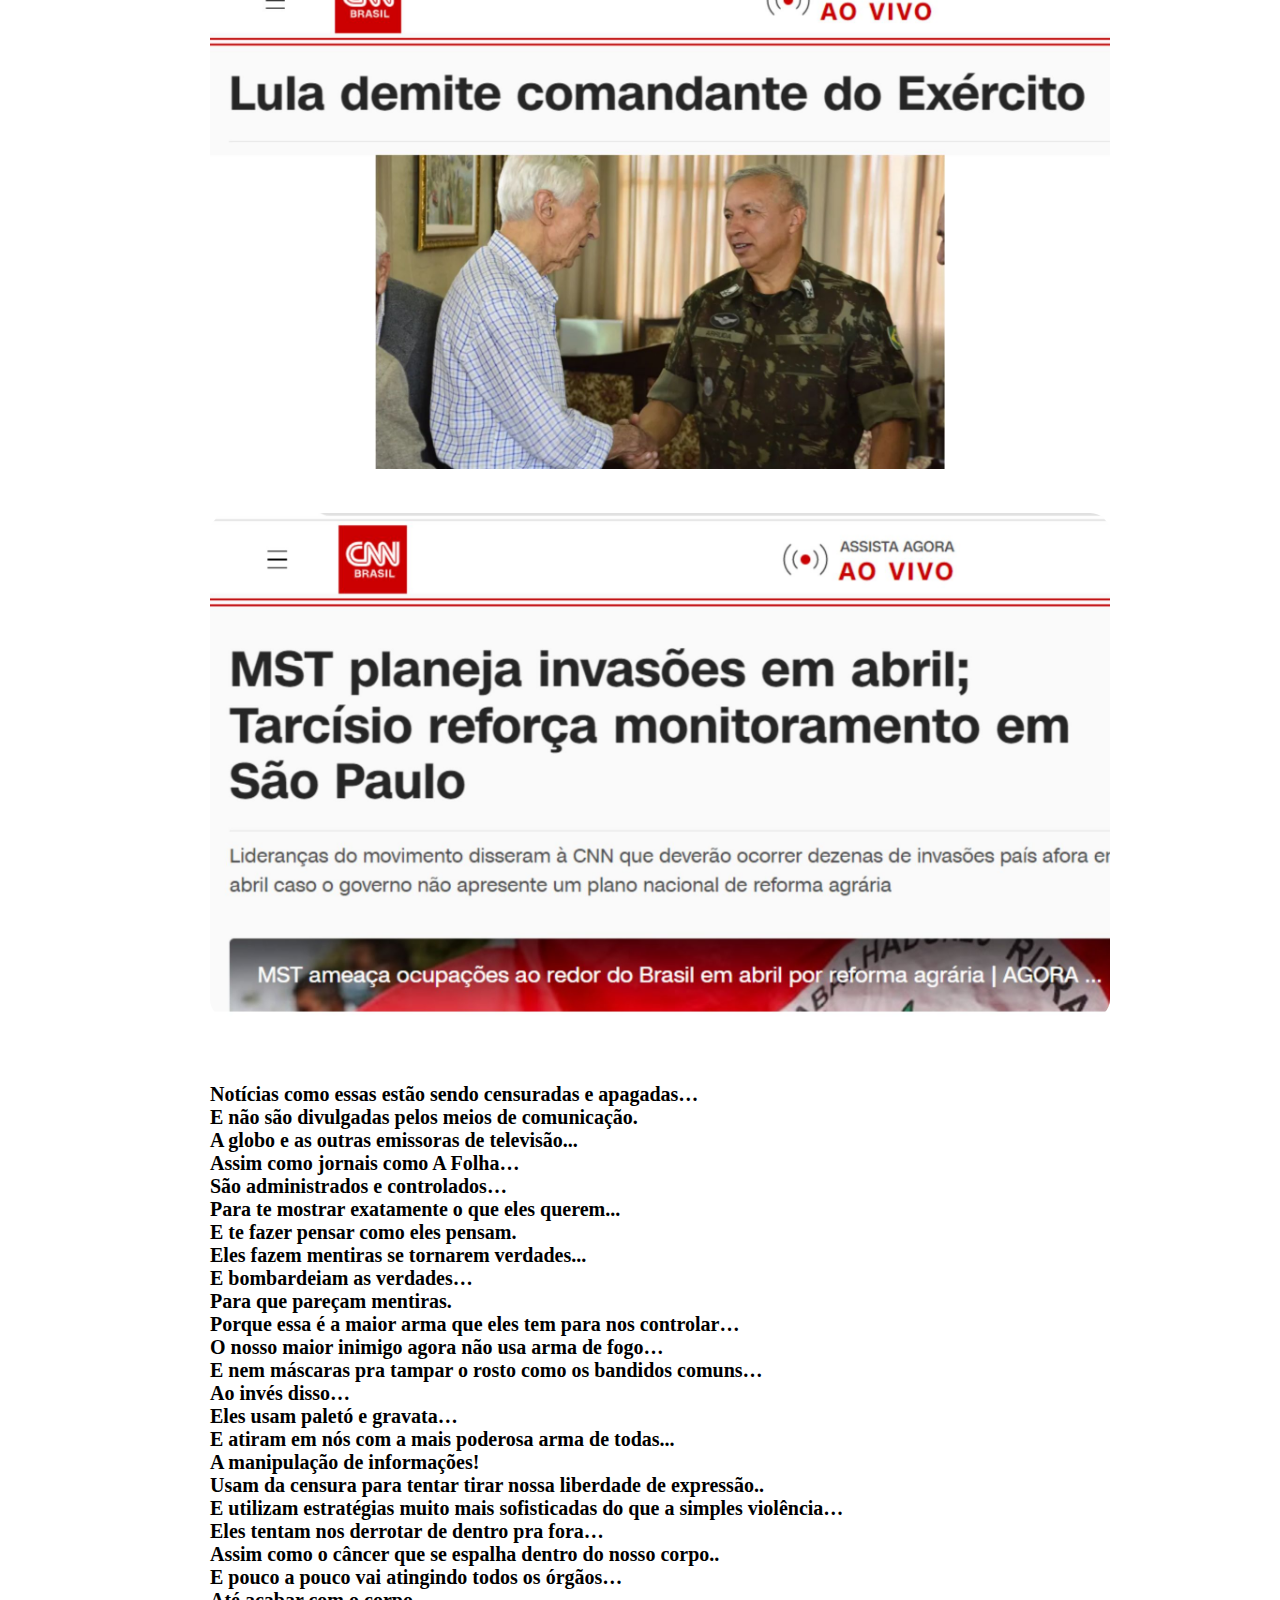
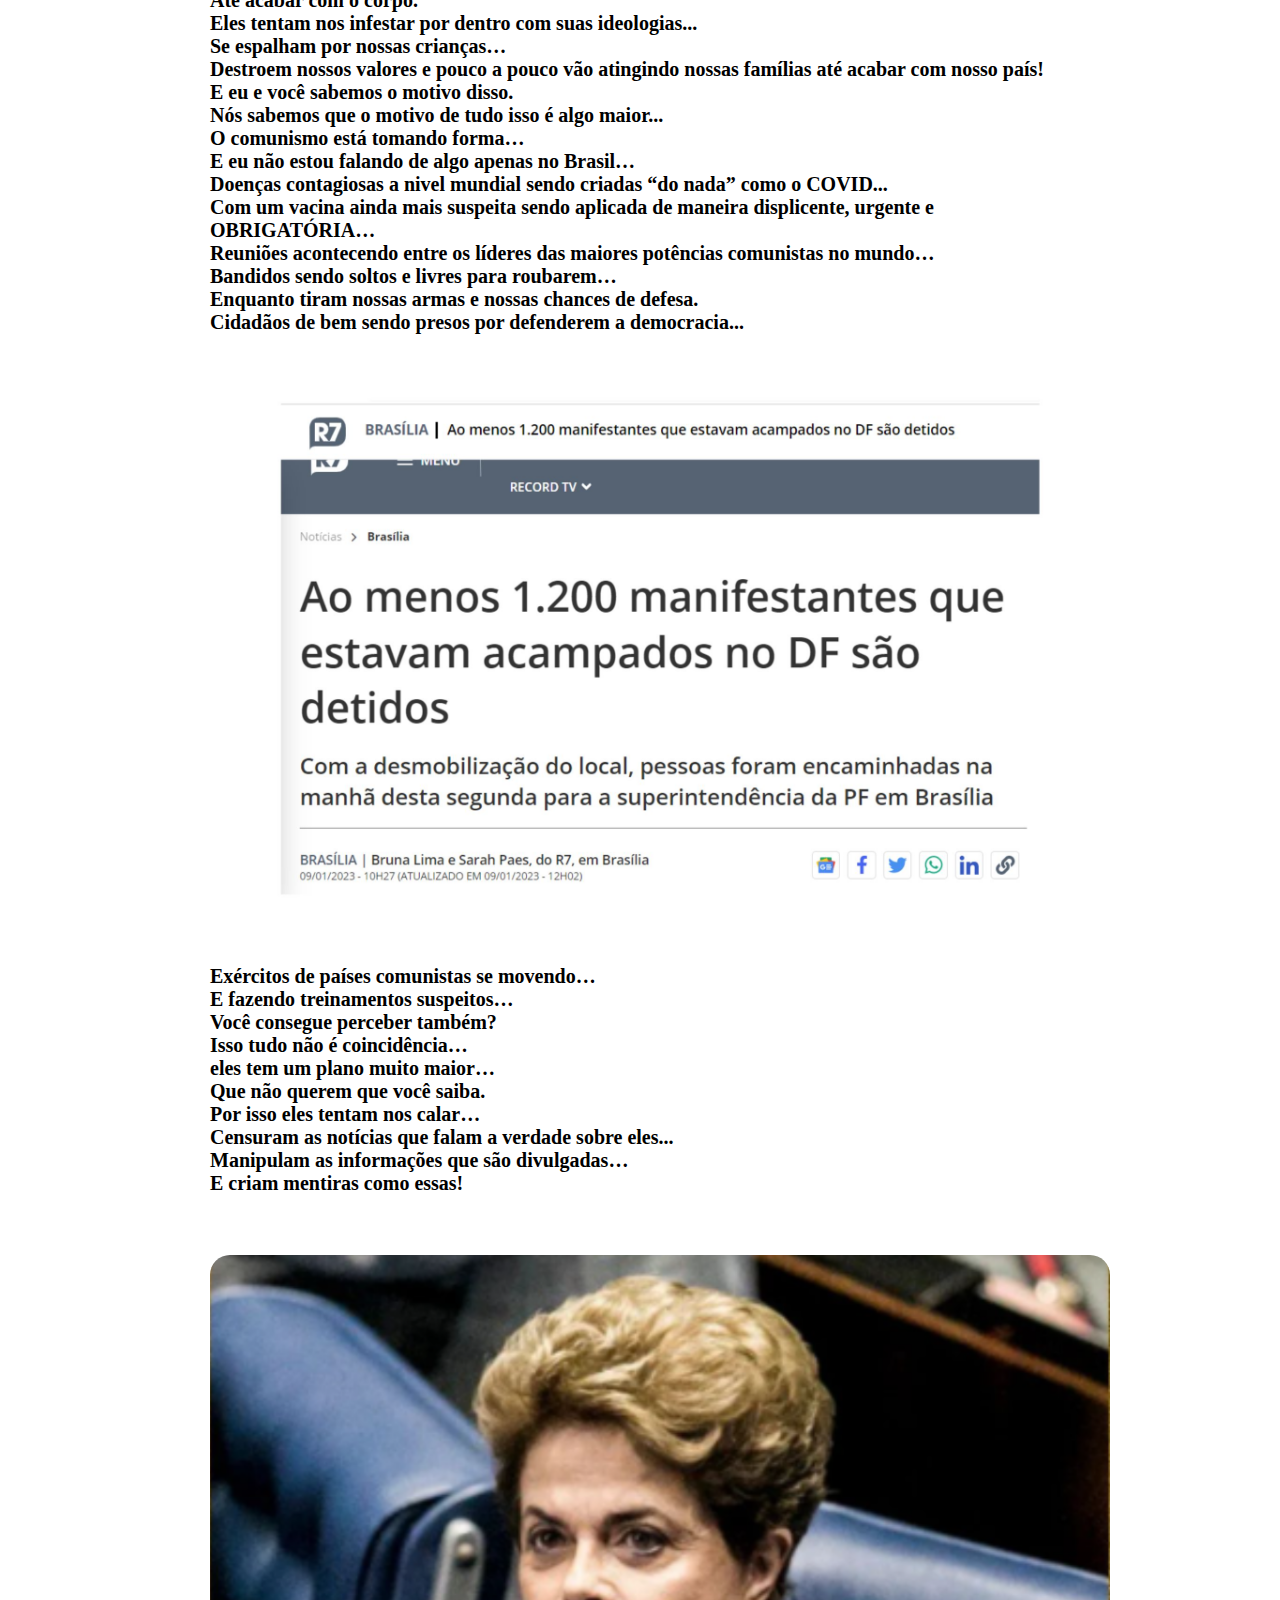
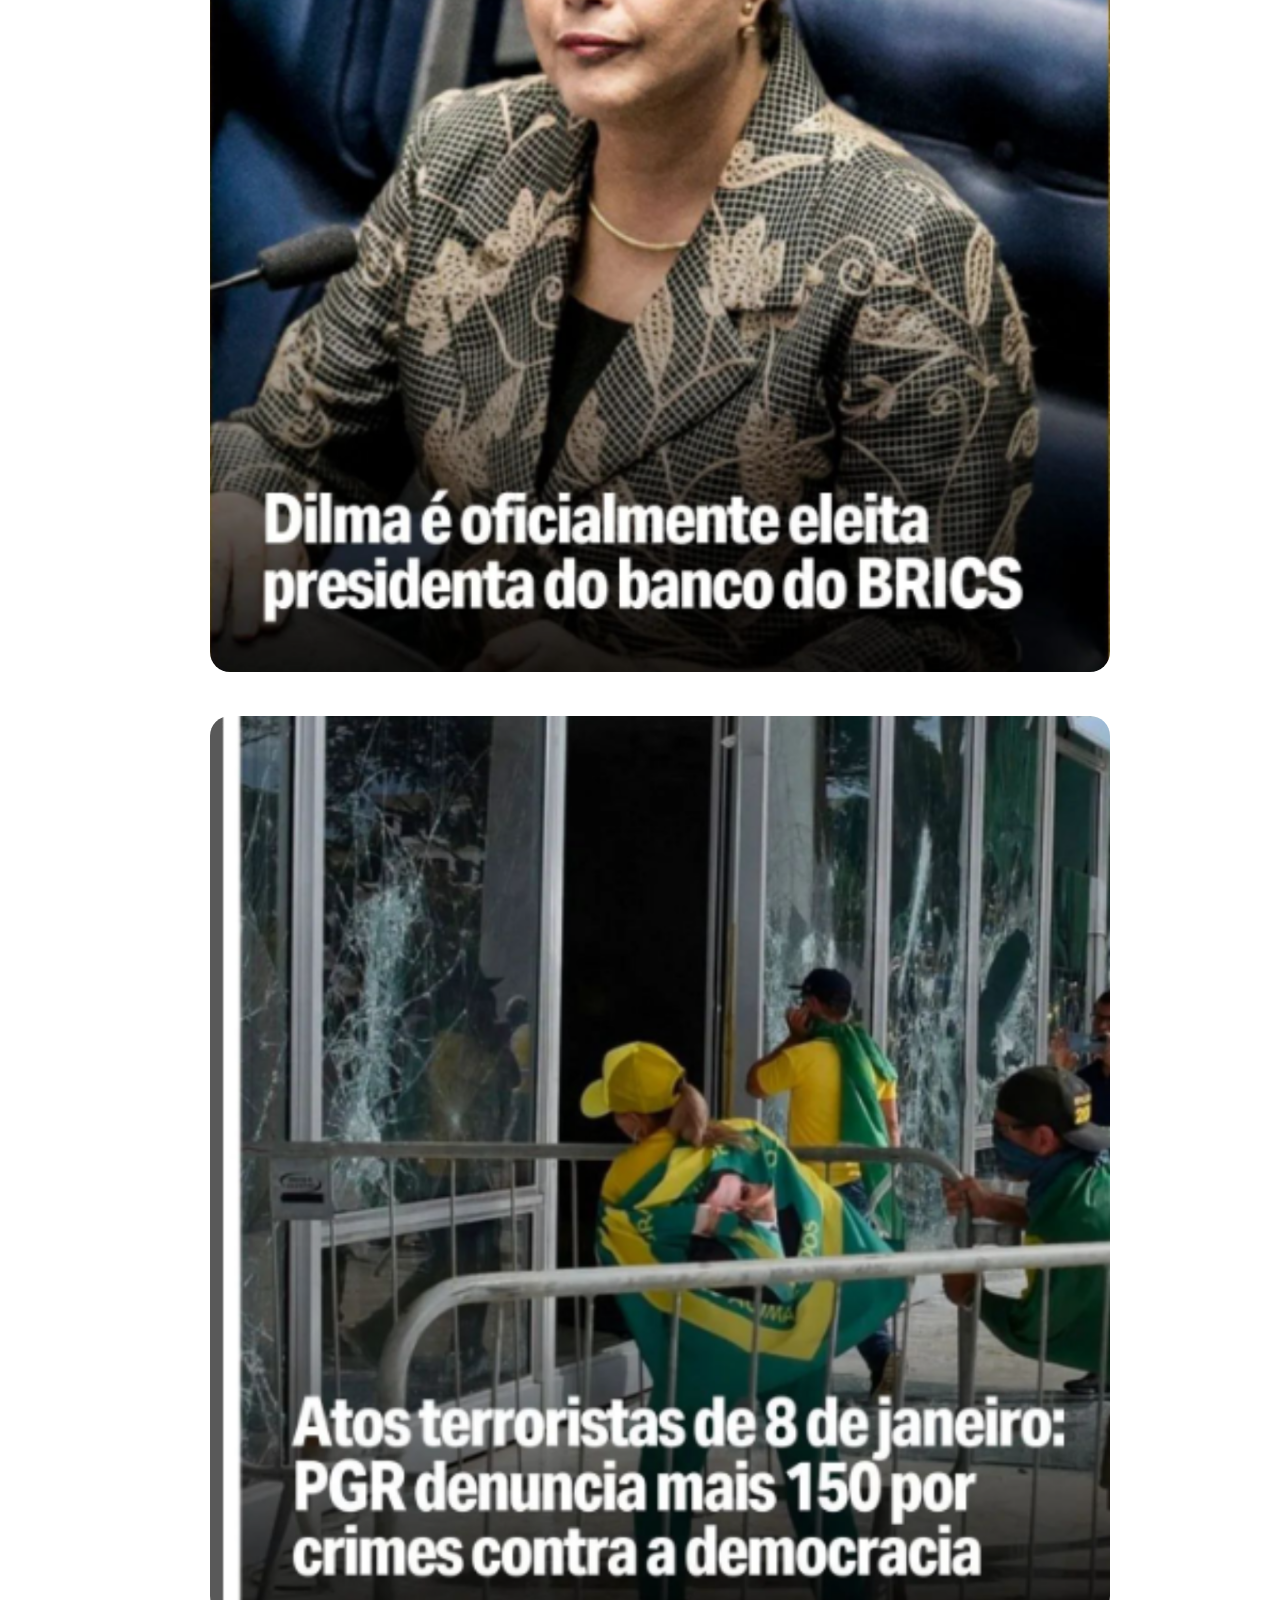
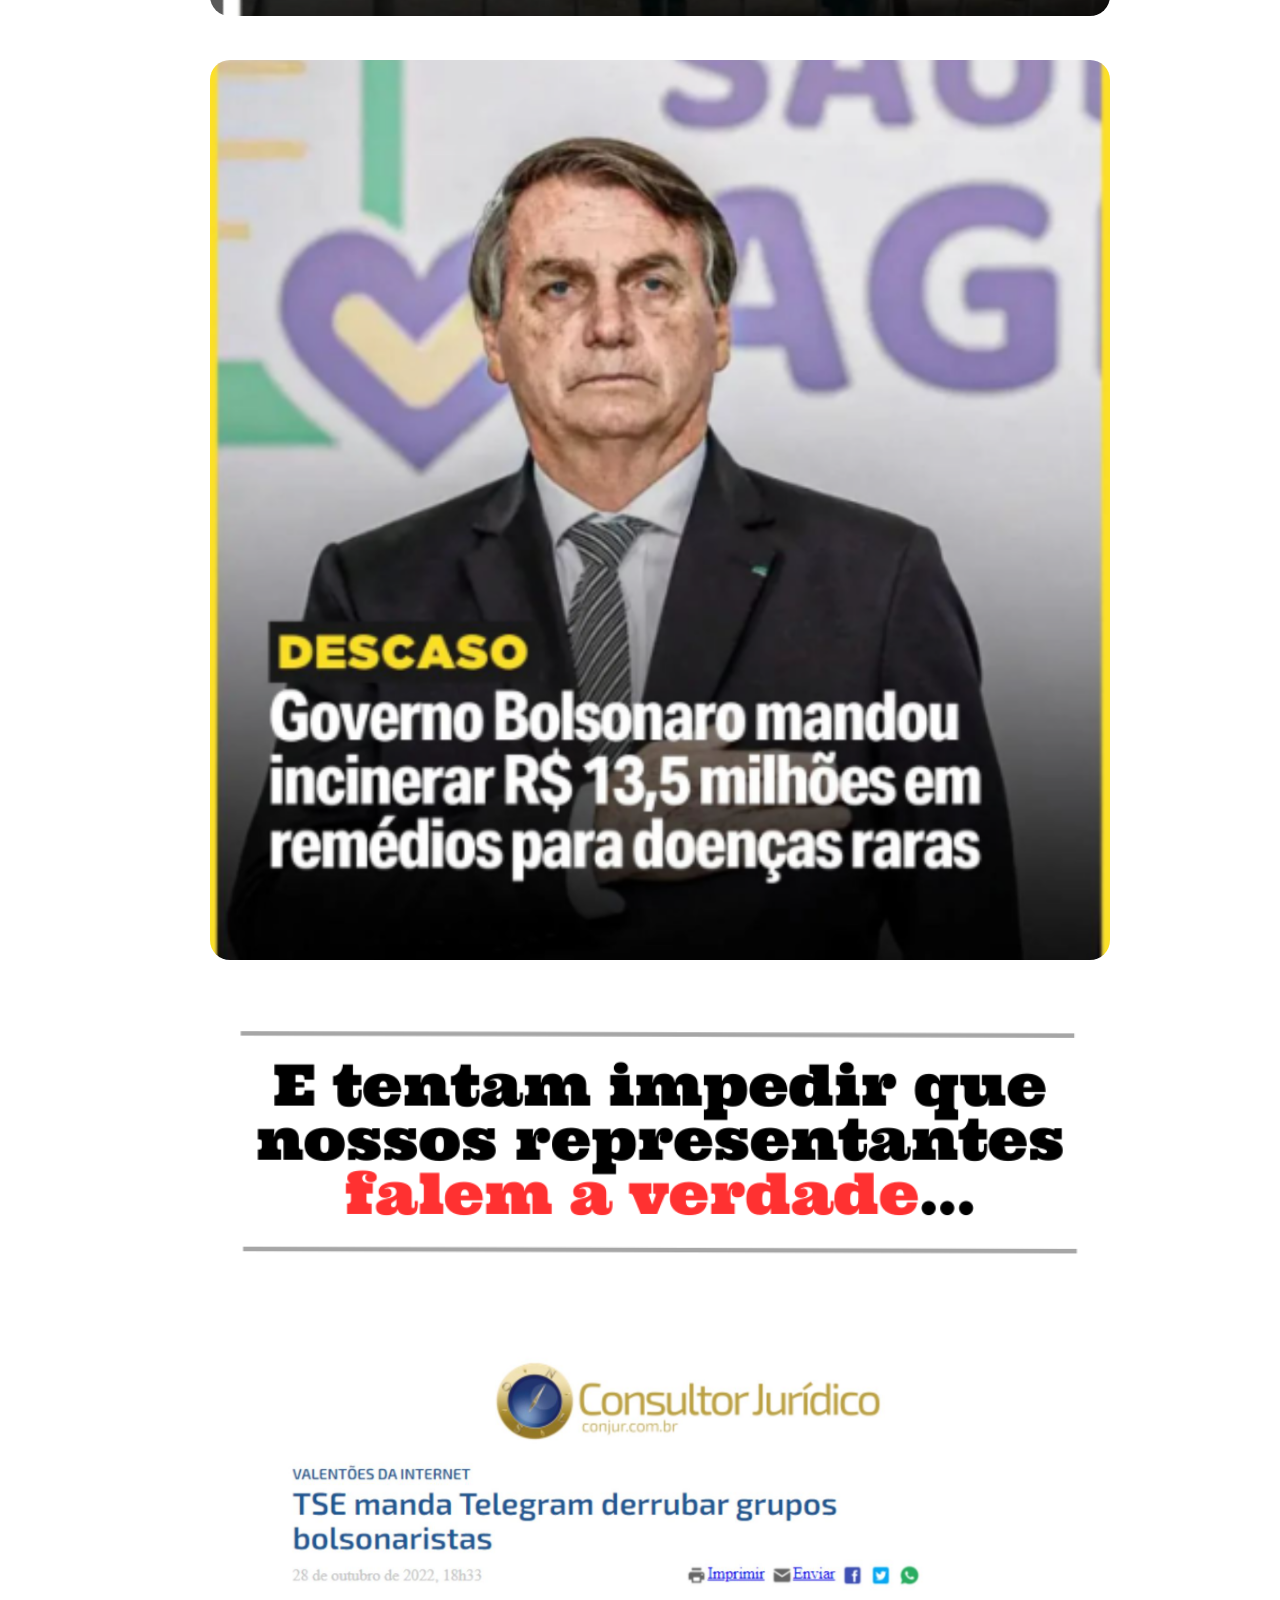
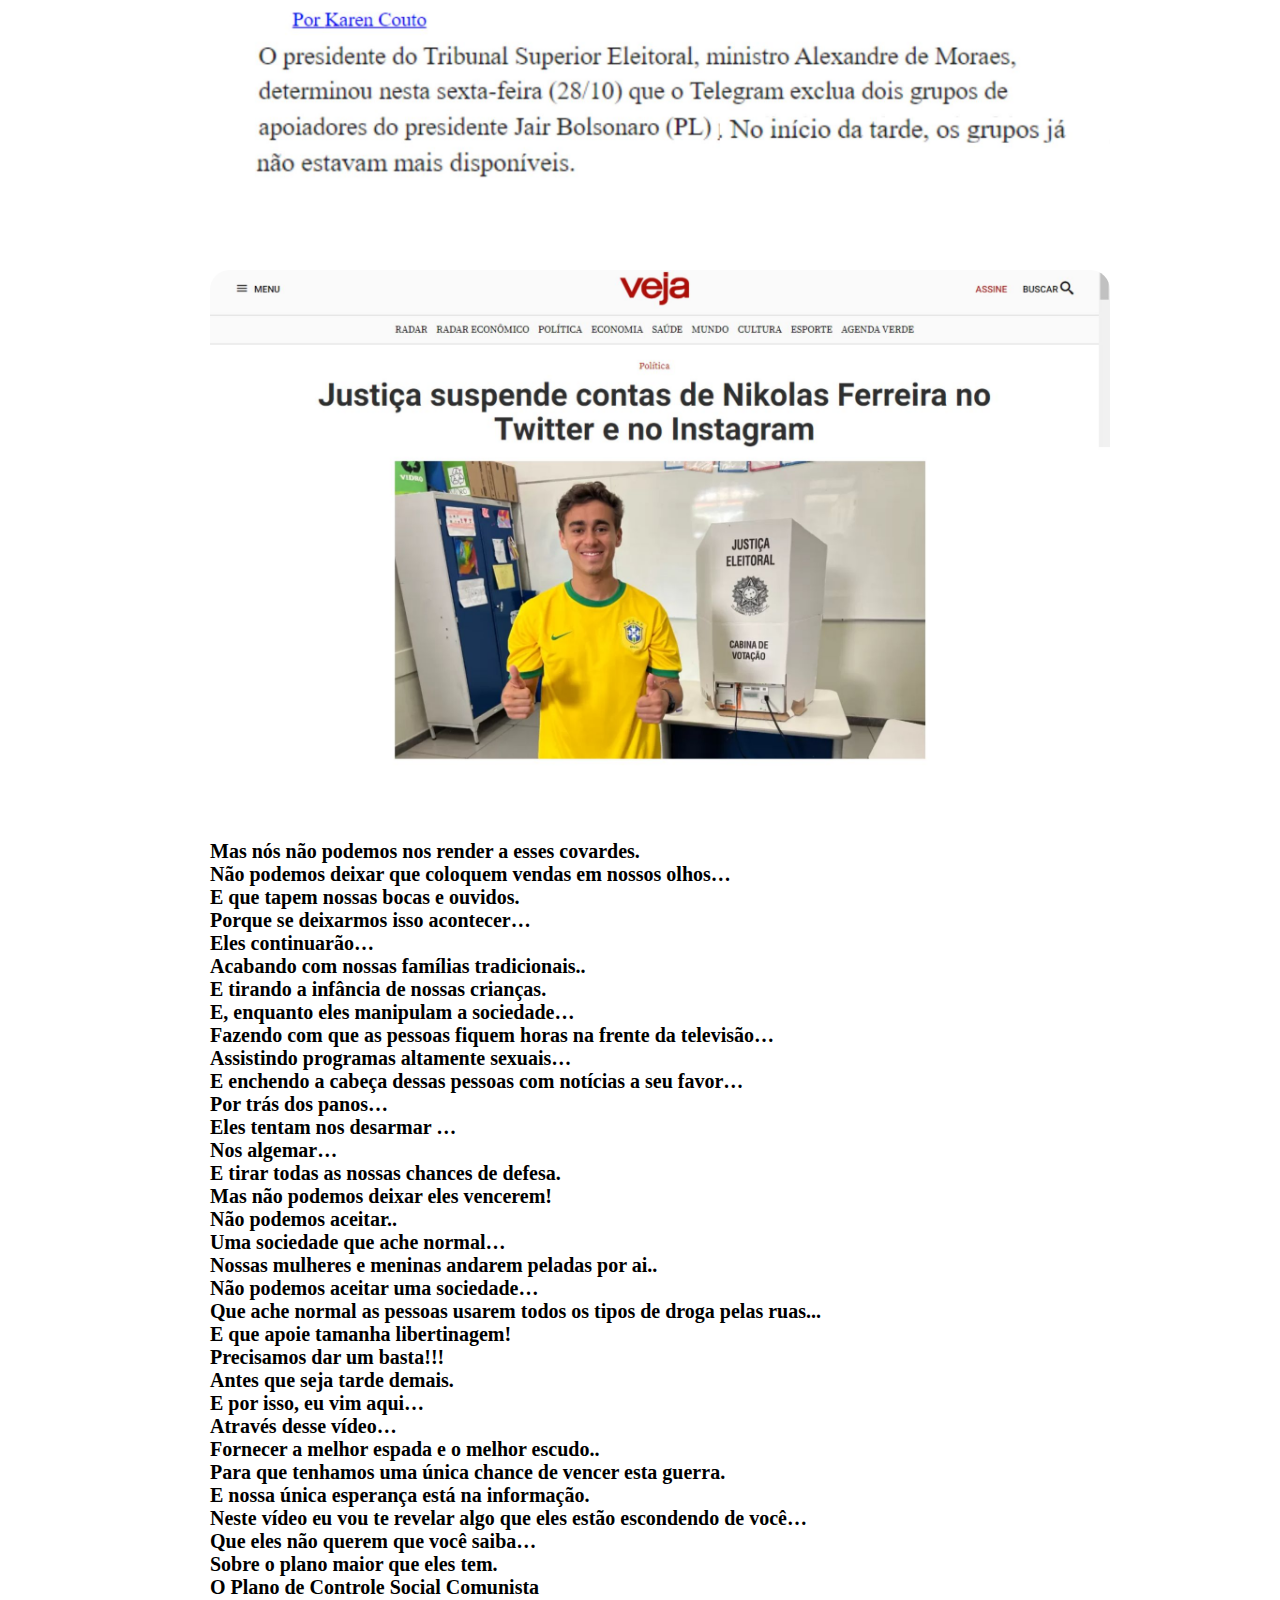
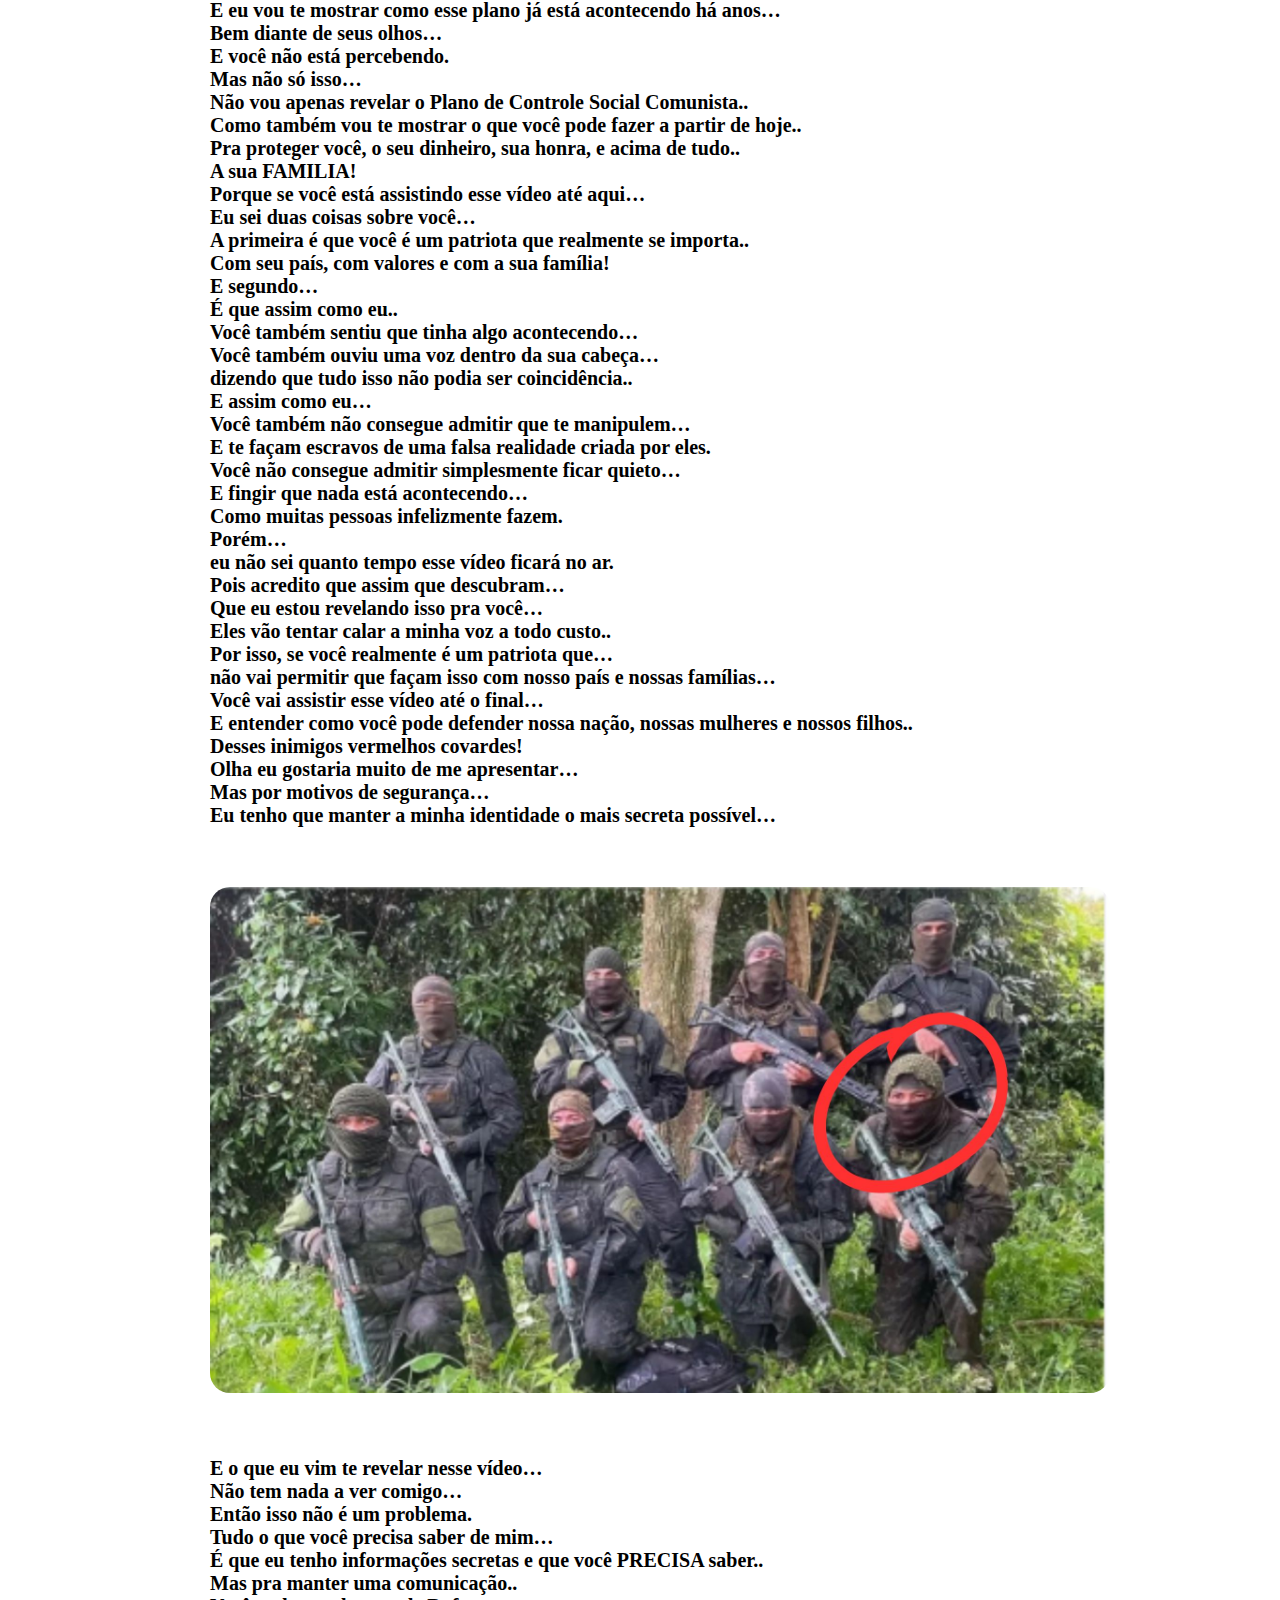
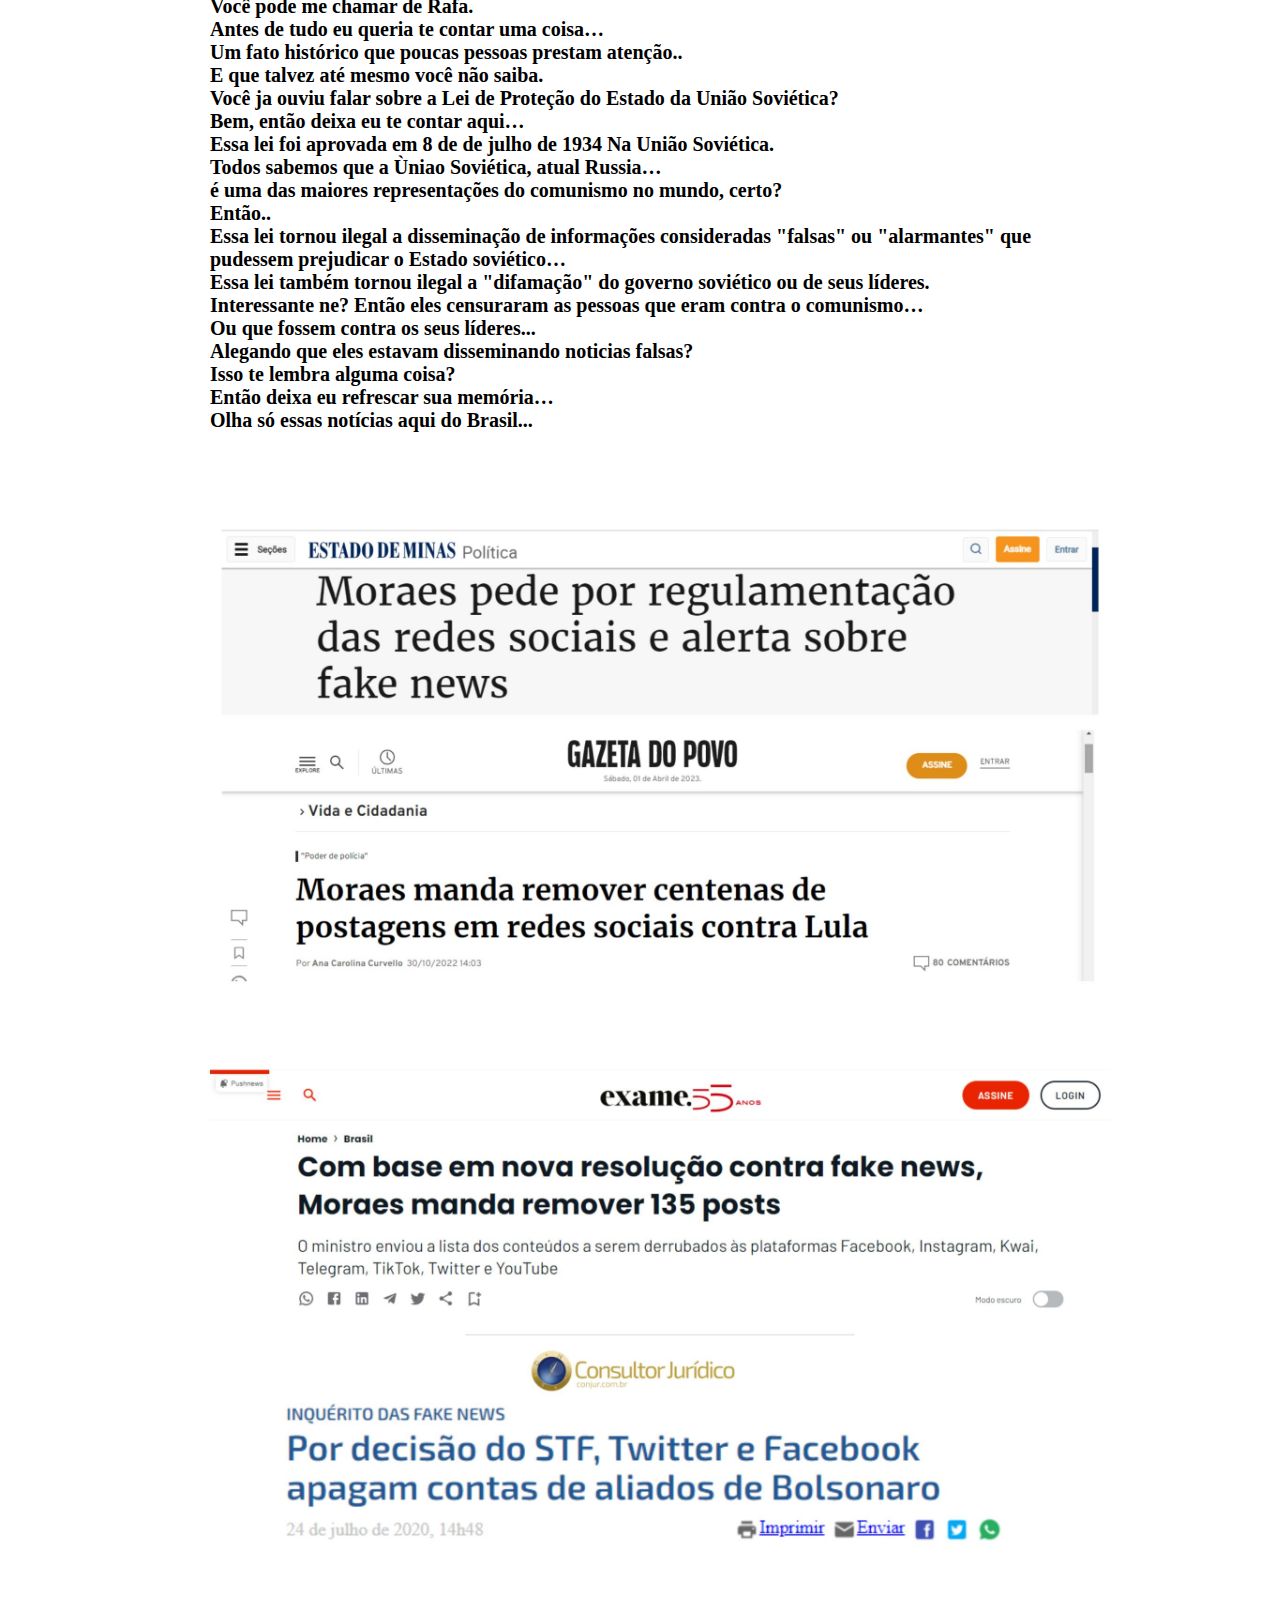
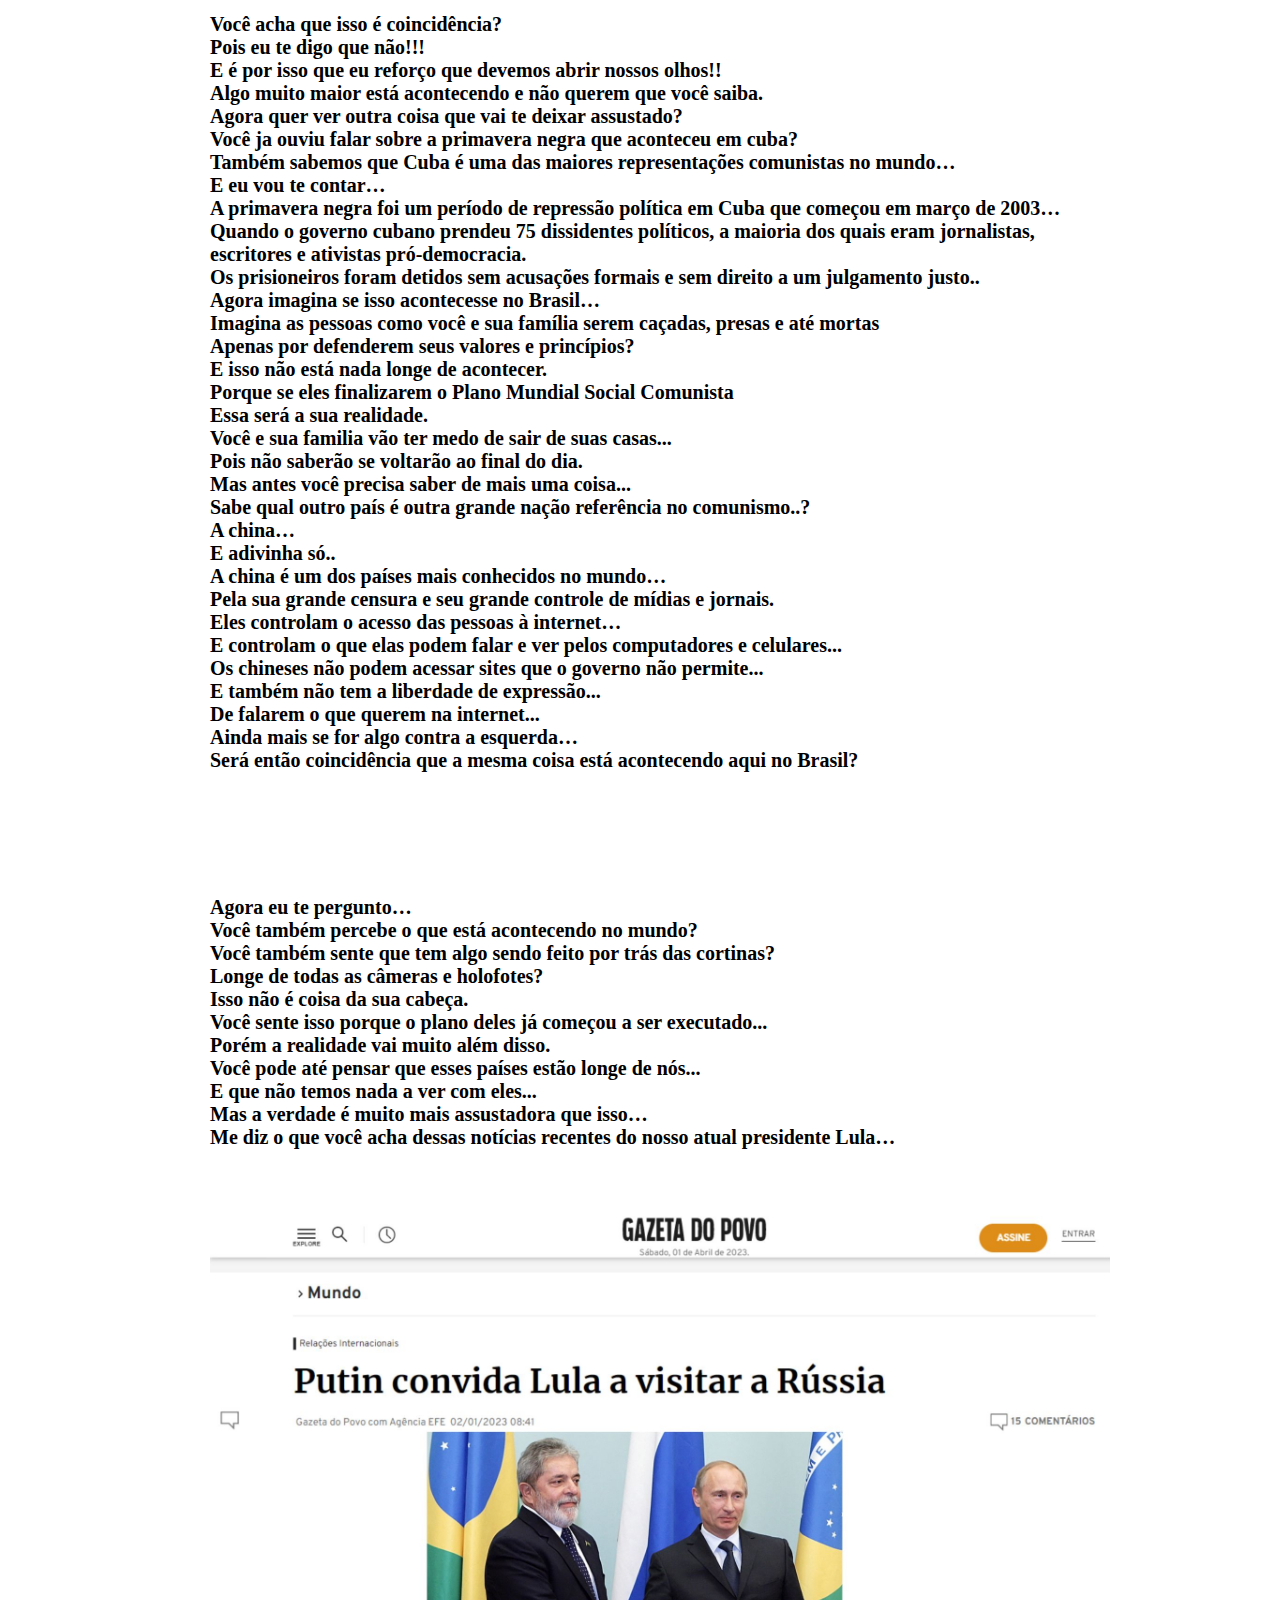
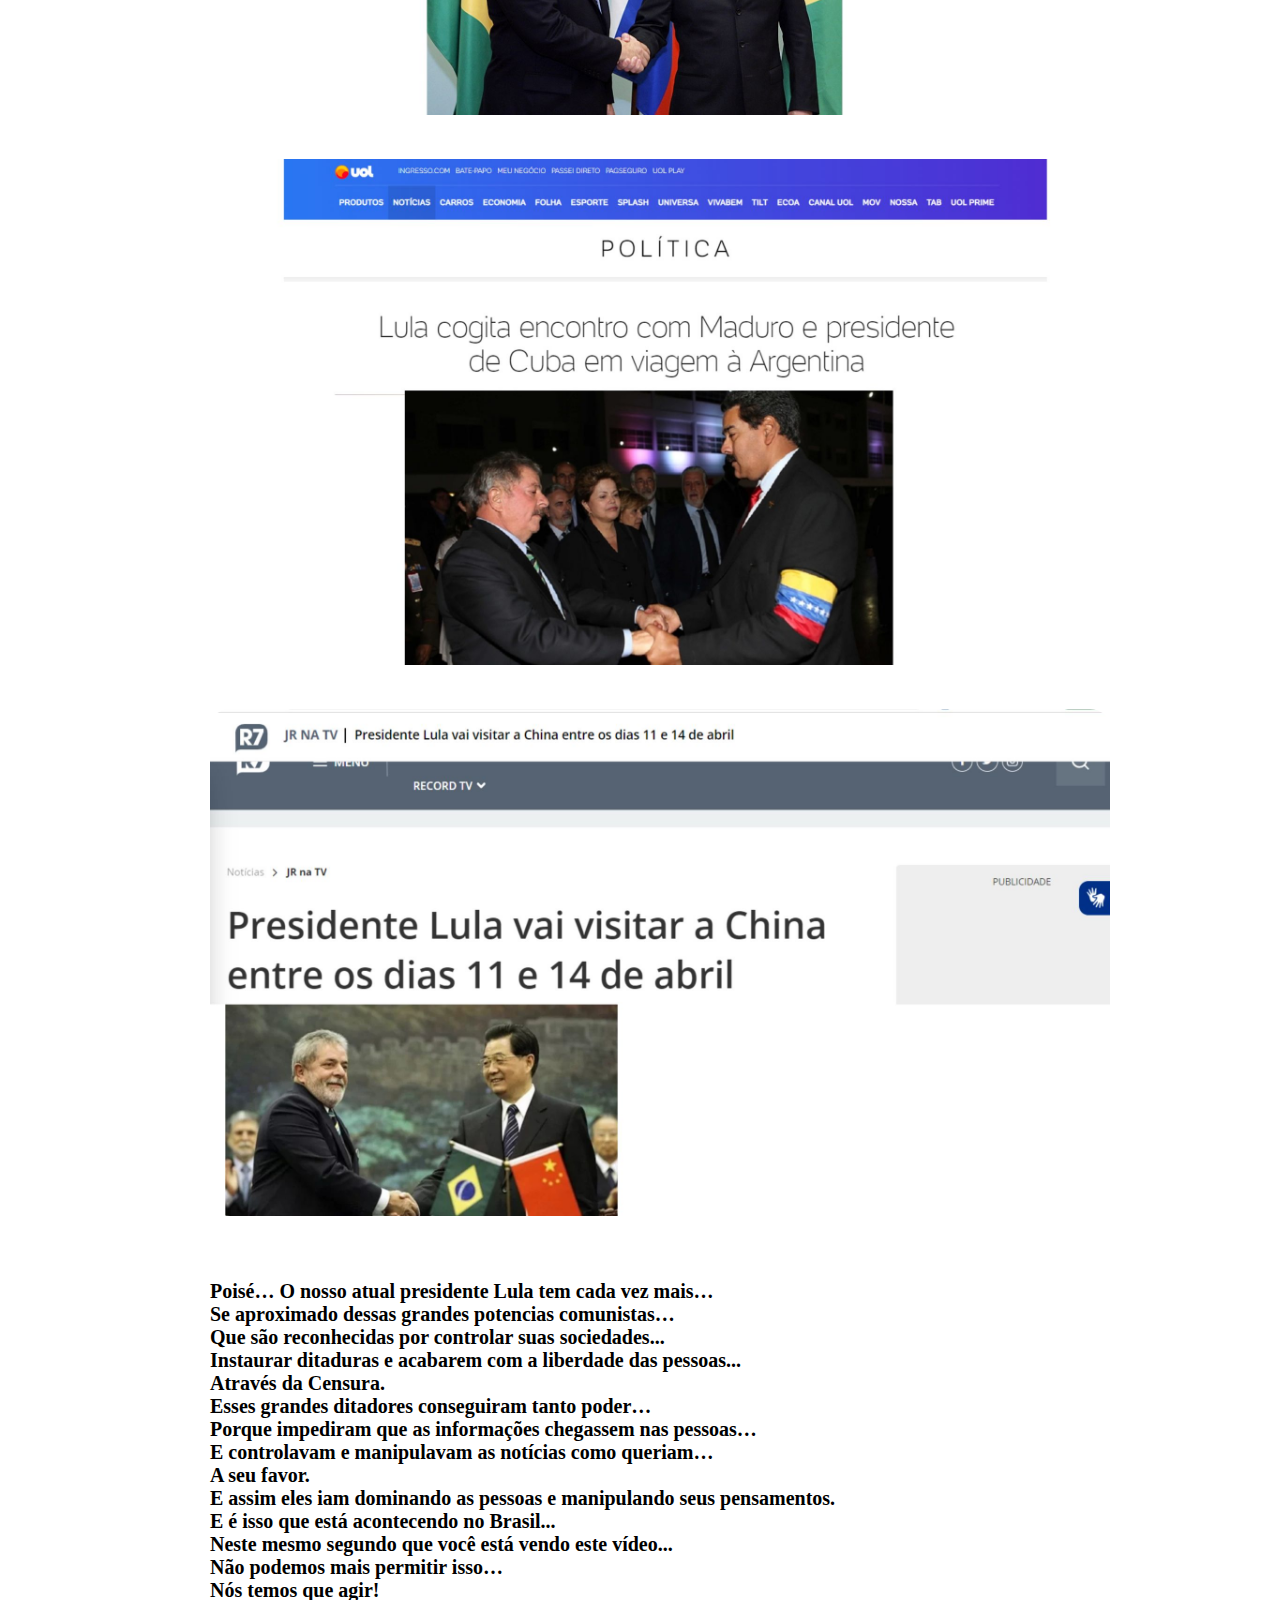
==== commit ee9dd32e: "Add files via upload" ====
--- a/index.html
+++ b/index.html
@@ -26,11 +26,12 @@
           width: 100%;
         }
         p {
-          font-size: 25px;
+          font-size: 20px;
           font-weight: 600;
           padding: 20px;
         }
 
+        
     </style>
 
   </head>
@@ -38,7 +39,7 @@
     <section>
       <div class="divs">
         <img style="width: 100%;margin-bottom: 30px;" src="HL-001.png">
-        <img class="comuns" src="img/img01.webp">
+        <img class="comuns" src="img/img01%20.webp">
         <p>
           Todos esses países em vermelho…<br>
 
@@ -181,6 +182,672 @@
         
         <img class="comuns" src="img/IMG09.jpg">
         <img class="comuns" src="img/IMG10.jpg">
+
+        <p>
+          Mas nós não podemos nos render a esses covardes.<br>
+
+          Não podemos deixar que coloquem vendas em nossos olhos…<br>
+
+          E que tapem nossas bocas e ouvidos.<br>
+
+          Porque se deixarmos isso acontecer…<br>
+
+          Eles continuarão…<br>
+
+          Acabando com nossas famílias tradicionais..<br>
+
+          E tirando a infância de nossas crianças.<br>
+
+          E, enquanto eles manipulam a sociedade…<br>
+
+          Fazendo com que as pessoas fiquem horas na frente da televisão…<br>
+
+          Assistindo programas altamente sexuais…<br>
+
+          E enchendo a cabeça dessas pessoas com notícias a seu favor…<br>
+
+          Por trás dos panos…<br>
+
+          Eles tentam nos desarmar …<br>
+
+          Nos algemar…<br>
+
+          E tirar todas as nossas chances de defesa.<br>
+
+          Mas não podemos deixar eles vencerem!<br>
+
+          Não podemos aceitar..<br>
+
+          Uma sociedade que ache normal…<br>
+
+          Nossas mulheres e meninas andarem peladas por ai..<br>
+
+          Não podemos aceitar uma sociedade…<br>
+
+          Que ache normal as pessoas usarem todos os tipos de droga pelas ruas...<br>
+
+          E que apoie tamanha libertinagem! <br>
+
+          Precisamos dar um basta!!!<br>
+
+          Antes que seja tarde demais.<br>
+
+          E por isso, eu vim aqui…<br>
+
+          Através desse vídeo…<br>
+
+          Fornecer a melhor espada e o melhor escudo..<br>
+
+          Para que tenhamos uma única chance de vencer esta guerra.<br>
+
+          E nossa única esperança está na informação.<br>
+
+          Neste vídeo eu vou te revelar algo que eles estão escondendo de você…<br>
+
+          Que eles não querem que você saiba…<br>
+
+          Sobre o plano maior que eles tem.<br>
+
+          O Plano de Controle Social Comunista<br>
+
+          E eu vou te mostrar como esse plano já está acontecendo há anos…<br>
+
+          Bem diante de seus olhos…<br>
+
+          E você não está percebendo.<br>
+
+          Mas não só isso…<br>
+
+          Não vou apenas  revelar o Plano de Controle Social Comunista..<br>
+
+          Como também vou te mostrar o que você pode fazer a partir de hoje..<br>
+
+          Pra proteger você, o seu dinheiro, sua honra, e acima de tudo..<br>
+
+          A sua FAMILIA!<br>
+
+          Porque se você está assistindo esse vídeo até aqui…<br>
+
+          Eu sei duas coisas sobre você…<br>
+
+          A primeira é que você é um patriota que realmente se importa..<br>
+
+          Com seu país, com valores e com a sua família!<br>
+
+          E segundo…<br>
+
+          É que assim como eu..<br>
+
+          Você também sentiu que tinha algo acontecendo…<br>
+
+          Você também ouviu uma voz dentro da sua cabeça…<br>
+
+          dizendo que tudo isso não podia ser coincidência..<br>
+
+          E assim como eu…<br>
+
+          Você também não consegue admitir que te manipulem…<br>
+
+          E te façam escravos de uma falsa realidade criada por eles.<br>
+
+          Você não consegue admitir simplesmente ficar quieto…<br>
+
+          E fingir que nada está acontecendo…<br>
+
+          Como muitas pessoas infelizmente fazem.<br>
+
+          Porém…<br>
+
+          eu não sei quanto tempo esse vídeo ficará no ar.<br>
+
+          Pois acredito que assim que descubram…<br>
+
+          Que eu estou revelando isso pra você…<br>
+
+          Eles vão tentar calar a minha voz a todo custo..<br>
+
+          Por isso, se você realmente é um patriota que…<br>
+
+          não vai permitir que façam isso com nosso país e nossas famílias…<br>
+
+          Você vai assistir esse vídeo até o final…<br>
+
+          E entender como você pode defender nossa nação, nossas mulheres e nossos filhos..<br>
+
+          Desses inimigos vermelhos covardes!<br>
+
+          Olha eu gostaria muito de me apresentar…<br>
+
+          Mas por motivos de segurança…<br>
+
+          Eu tenho que manter a minha identidade o mais secreta possível…<br>
+        </p>
+
+        <img class="comuns" src="img/IMG11.jpg">
+
+        <p>
+          E o que eu vim te revelar nesse vídeo…<br>
+
+          Não tem nada a ver comigo…<br>
+
+          Então isso não é um problema.<br>
+
+          Tudo o que você precisa saber de mim…<br>
+
+          É que eu tenho informações secretas e que você PRECISA saber..<br>
+
+          Mas pra manter uma comunicação..<br>
+
+          Você pode me chamar de Rafa.<br>
+
+          Antes de tudo eu queria te contar uma coisa…<br>
+
+          Um fato histórico que poucas pessoas prestam atenção..<br>
+
+          E que talvez até mesmo você não saiba.<br>
+
+          Você ja ouviu falar sobre a Lei de Proteção do Estado da União Soviética?<br>
+
+          Bem, então deixa eu te contar aqui…<br>
+
+          Essa lei foi aprovada em 8 de de julho de 1934 Na União Soviética. <br>
+
+          Todos sabemos que a Ùniao Soviética, atual Russia…<br>
+
+          é uma das maiores representações do comunismo no mundo, certo?<br>
+
+          Então..<br>
+
+          Essa lei tornou ilegal a disseminação de informações consideradas "falsas" ou "alarmantes" que pudessem prejudicar o Estado soviético…<br>
+
+          Essa lei também tornou ilegal a "difamação" do governo soviético ou de seus líderes.<br>
+
+          Interessante ne? Então eles censuraram as pessoas que eram contra o comunismo…<br>
+
+          Ou que fossem contra os seus líderes...<br>
+
+          Alegando que eles estavam disseminando noticias falsas?<br>
+
+          Isso te lembra alguma coisa?<br>
+
+          Então deixa eu refrescar sua memória…<br>
+
+          Olha só essas notícias aqui do Brasil...<br>
+
+        </p>
+        <img class="comuns" src="img/IMG12%20.jpg">
+        <img class="comuns" src="img/IMG13.jpg">
+
+        <p>
+          Você acha que isso é coincidência?<br>
+
+          Pois eu te digo que não!!!<br>
+
+          E é por isso que eu reforço que devemos abrir nossos olhos!!<br>
+
+          Algo muito maior está acontecendo e não querem que você saiba.<br>
+
+          Agora quer ver outra coisa que vai te deixar assustado?<br>
+
+          Você ja ouviu falar sobre a primavera negra que aconteceu em cuba?<br>
+
+          Também sabemos que Cuba é uma das maiores representações comunistas no mundo…<br>
+
+          E eu vou te contar…<br>
+
+          A primavera negra foi um período de repressão política em Cuba que começou em março de 2003…<br>
+
+          Quando o governo cubano prendeu 75 dissidentes políticos, a maioria dos quais eram jornalistas, escritores e ativistas pró-democracia.<br>
+
+          Os prisioneiros foram detidos sem acusações formais e sem direito a um julgamento justo..<br>
+
+          Agora imagina se isso acontecesse no Brasil…<br>
+          
+          Imagina as pessoas como você e sua família serem caçadas, presas e até mortas<br>
+          
+          Apenas por defenderem seus valores e princípios?<br>
+          
+          E isso não está nada longe de acontecer.<br>
+          
+          Porque se eles finalizarem o Plano Mundial Social Comunista<br>
+          
+          Essa será a sua realidade.<br>
+          
+          Você e sua familia vão ter medo de sair de suas casas...<br>
+          
+          Pois não saberão se voltarão ao final do dia.<br>
+          
+          Mas antes você precisa saber de mais uma coisa...<br>
+          
+          Sabe qual outro país é outra grande nação referência no comunismo..?<br>
+          
+          A china…<br>
+          
+          E adivinha só..<br>
+          
+          A china é um dos países mais conhecidos no mundo…<br>
+          
+          Pela sua grande censura e seu grande controle de mídias e jornais.<br>
+          
+          Eles controlam o acesso das pessoas à internet…<br>
+          
+          E controlam o que elas podem falar e ver pelos computadores e celulares...<br>
+          
+          Os chineses não podem acessar sites que o governo não permite...<br>
+          
+          E também não tem a liberdade de expressão...<br>
+          
+          De falarem o que querem na internet...<br>
+          
+          Ainda mais se for algo contra a esquerda…<br>
+          
+          Será então coincidência que a mesma coisa está acontecendo aqui no Brasil?
+        </p>
+        <img class="comuns" src="">
+        <p>
+          Agora eu te pergunto…<br>
+
+          Você também percebe o que está acontecendo no mundo?<br>
+          
+          Você também  sente que tem algo sendo feito por trás das cortinas?<br>
+          
+          Longe de todas as câmeras e holofotes?<br>
+          
+          Isso não é coisa da sua cabeça.<br>
+          
+          Você sente isso porque o plano deles já começou a ser executado...<br>
+          
+
+          Porém a realidade vai muito além disso.<br>
+          
+          Você pode até pensar que esses países estão longe de nós...<br>
+          
+          E que não temos nada a ver com eles...<br>
+          
+          Mas a verdade é muito mais assustadora que isso…<br>
+          
+          Me diz o que você acha dessas notícias recentes do nosso atual presidente Lula…
+        </p>
+        <img class="comuns" src="img/IMG14.jpg">
+        <img class="comuns" src="img/IMG15.jpg">
+        <img class="comuns" src="img/IMG16.jpg">
+        <p>
+          Poisé…
+          O nosso atual presidente Lula tem cada vez mais…<br>
+
+          Se aproximado dessas grandes potencias comunistas…<br>
+          
+          Que são reconhecidas por controlar suas sociedades...<br>
+          
+          Instaurar ditaduras e acabarem com a liberdade das pessoas...<br>
+          
+          Através da Censura.<br>
+          
+          Esses grandes ditadores conseguiram tanto poder…<br>
+          
+          Porque impediram que as informações chegassem nas pessoas…<br>
+          
+          E controlavam e manipulavam as notícias como queriam…<br>
+          
+          A seu favor.<br>
+          
+          E assim eles iam dominando as pessoas e manipulando seus pensamentos.<br>
+          
+          E é isso que está acontecendo no Brasil...<br>
+          
+          Neste mesmo segundo que você está vendo este vídeo...<br>
+          
+          Não podemos mais permitir isso…<br>
+          
+          Nós temos que agir! <br>
+          
+          Nós temos que nos armar!<br>
+          
+          E nossa maior arma é a INFORMAÇÃO!<br>
+          
+          Não podemos ficar cegos!<br>
+          
+          não podemos deixar que nos calem!<br>
+          
+          Porque enquanto tiram a nossa liberdade de expressão…<br>
+          
+          E acabam com nossos valores e crenças...<br>
+          
+          Eles criticam nossa igreja católica...<br>
+          
+          Fazem passeatas a favor do aborto…<br>
+          
+          Tentam nos empurrar guela abaixo essa ideologia de gênero deles...<br>
+          
+          Tiram nossas armas...<br>
+          
+          E o pior de tudo...<br>
+          
+          Tiram nosso dinheiro e nossas propriedades...<br>
+          
+          E distribuem por ai pra vagabundos!<br>
+          
+          E sabe qual é a consequência disso?<br>
+          
+          Em breve o nosso brasil estará QUEBRADO!<br>
+          
+          E o pior de tudo é que isso não afeta apenas a mim e a você…<br>
+          
+          Eles atacam nossos FILHOS!<br>
+          
+          Inserindo ideologias absurdas em suas cabeças…<br>
+          
+          Que vão contra todos nossos valores e crenças...<br>
+          
+          E manipulam seus pensamentos...<br>
+          
+          Fazendo eles se tornarem esquerdistas…<br>
+          
+          E percam a fè.<br>
+          
+          E se continuar assim…<br>
+          
+          Muito em breve…<br>
+          
+           nossos filhos se tornarão bandidos ou estarão passando fome…<br>
+          
+           assim como acontece em Cuba e na Venezuela...<br>
+          
+          Não podemos deixar isso acontecer...<br>
+          
+          Porque a cada dia que passa...<br>
+          
+          O comunismo se espalha mais e mais...<br>
+          
+          Dominando país por país...<br>
+          
+          Nós estamos sendo cercados por eles...<br>
+          
+          E se não nos protegermos com INFORMAÇÃO...<br>
+          
+          Eles vão nos amarrar…<br>
+          
+          Com vendas e mordaças...<br>
+          
+          E seremos escravos de seu sistema...<br>
+          
+          Um sistema que eles estão criando juntos…<br>
+          
+          Onde apenas eles serão os líderes...<br>
+          
+          Porque a verdade…<br>
+          
+          É que esses países comunistas fazem reuniões secretas entre si...<br>
+          
+          E pretendem proliferar o comunismo por todo o mundo...<br>
+          
+          Pra que possam instaurar ditaduras e controlar todas as populações...<br>
+          
+          Você não acha estranho…<br>
+          
+          Acontecerem coisas como essas ai e ninguém comentar nada demais?
+        </p>
+
+        <img class="comuns" src="img/IMG19.jpg">
+        <img class="comuns" src="img/IMG20.jpg">
+        <img class="comuns" src="img/IMG21.jpg">
+        <img class="comuns" src="img/IMG22.jpg">
+        <p>
+          Poisé…<br>
+
+          Eles estão se preparando...<br>
+          
+          E cada dia que passa estão mais pertos…<br>
+          
+          De aplicar o seu Plano de Mundial Social Comunista...<br>
+          
+          Essa cúpula dos maiores líderes comunistas se reúnem…<br>
+          
+          A cada 2 meses…<br>
+          
+          Sempre em lugares diferentes…<br>
+          
+          Olha mais uma reunião que eles fizeram.
+        </p>        
+        <img class="comuns" src="img/IMG22.jpg">
+
+        <img class="comuns" src="img/texto02.png">
+
+        <img class="comuns" src="img/IMG23.jpg">
+
+        <p>
+          Só que o mais curioso..<br>
+
+          É que em nenhuma dessas reuniões..<br>
+          
+          Eles voltaram com alguma solução pra fome..<br>
+          
+          Ou pra economia em nenhum país melhorar..<br>
+          
+          Eles nunca trazem soluções de verdade..<br>
+          
+          Para os conflitos e guerras existentes..<br>
+          
+          Muito pelo contrário..<br>
+          
+          parece que esses países cada vez mais se preparam pra uma guerra ainda maior..
+        </p>
+        <img class="comuns" src="img/IMG24.jpg">
+        <p>
+          Então afinal…<br>
+
+          O que será que é tratado nessas reuniões secretas entre 4 paredes…<br>
+          
+          Que ninguém tem acesso?<br>
+          
+          Não é curioso que depois de começarem…<br>
+          
+          A tornarem essas reuniões cada vez mais frequentes..<br>
+          
+          Cada vez mais economias no mundo estão quebrando..<br>
+          
+          E empresas fazendo demissões em massa e falindo?
+        </p>
+        <img class="comuns" src="">
+
+        <img class="comuns" src="img/texto03.png">
+
+        <img class="comuns" src="img/IMG25.jpg">
+
+        <p>
+          Poisé..<br>
+
+          Isso não era coisa da sua imaginação…<br>
+          
+          Apesar de seus amigos e até seus filhos falarem que você estava exagerando…<br>
+          
+          E criando coisas na sua cabeça.<br>
+          
+          Mas calma…<br>
+          
+          Como eu te disse, eu vim  trazer uma solução para nós…<br>
+          
+          Algo que pode nos alimentar de informações…<br>
+          
+          E nos manter fora das amarras e vendas da esquerda suja!<br>
+          
+          Já que não podemos contar com sites de notícias nem jornais..<br>
+          
+          Nós mesmos precisamos ir atrás das informações.<br>
+          
+          Nós precisamos estar atualizados…<br>
+          
+          Sobre cada passo que eles estão dando.<br>
+          
+          Pra que possamos nos defender e..<br>
+          
+          Quando chegada a hora certa..<br>
+          
+          Atacar!<br>
+          
+          Mas pra isso..<br>
+          
+          Precisamos estar unidos e bem informados.<br>
+          
+          Não podemos deixar que nos manipulem e nos deixem cegos..<br>
+          
+          nós precisamos de INFORMAÇÃO!<br>
+          
+          E é por isso que eu resolvi contratar uma equipe de jornalistas..<br>
+          
+          Uma equipe selecionada a dedo..<br>
+          
+          De pessoas que estão dispostas a arriscarem suas vidas..<br>
+          
+          Para nos darem informações de verdade.<br>
+          
+          Esses jornalistas estão infiltrados no congresso..<br>
+          
+          E tem contatos diretos com membros do alto escalão das forças armadas..<br>
+          
+          Esses jornalistas serão a luz que vai iluminar essa escuridão do comunismo..<br>
+          
+          Mesmo que coloquem suas vidas em risco para isso.<br>
+          
+          Todos os dias eles me mandam notícias e informações..<br>
+          
+          Que não são divulgadas em nenhum site e em nenhum jornal.<br>
+          
+          Informações que são censuradas pelo governo..<br>
+          
+          Porque as pessoas que tiverem acesso a elas..<br>
+          
+          Serão capazes de se livrar das algemas que eles querem colocar em nós.<br>
+          
+          E eu vim aqui pra te trazer essas informações.<br>
+          
+          Eu decidi criar um canal de comunicação com os patriotas deste pais..<br>
+          
+          Que estão vendo tudo que está acontecendo..<br>
+          
+          Que estão com os olhos abertos e atentos com cada coisa que os comunistas estão fazendo…<br>
+          
+          E através desse canal…<br>
+          
+          Nós poderemos criar a nossa maior espada e nosso maior escudo contra essa tirania..<br>
+          
+          Poderemos nos armar de CONHECIMENTO.<br>
+          
+          Eu demorei alguns meses para criar esse canal de comunicação..<br>
+          
+          Pois precisei fazer um grande investimento em segurança e criptografias..<br>
+          
+          Pra que esse canal não vazasse e chegasse ao conhecimento dos comunistas.<br>
+          
+          O problema é que..<br>
+          
+          Pra conseguir manter essa equipe de jornalistas ativos…<br>
+          
+          Buscando informações para nós..<br>
+          
+          E para manter a segurança e a estrutura desse canal de comunicação..<br>
+          
+          Eu estou tendo que desembolsar milhares de reais todos os meses.<br>
+          
+          Mas infelizmente eu não tenho mais recursos para manter toda essa estrutura..<br>
+          
+          Por isso, eu vim aqui reunir os patriotas que ainda acreditam no Brasil..<br>
+          
+          Que ainda acreditam que podemos nos livrar do comunismo…<br>
+          
+          E que podemos restaurar a soberania da nossa nação!<br>
+          
+          A minha única intenção aqui é poder manter essa equipe de jornalistas trabalhando…<br>
+          
+          E manter a segurança do nosso canal de comunicação…<br>
+          
+          Por isso…<br>
+          
+          Quando você tiver acesso TODOS os dias…<br>
+          
+          A informações e notícias que não saem em páginas nem sites…<br>
+          
+          E em nenhum outro lugar da mídia.<br>
+          
+          Informações que podem salvar você, sua mulher e seus filhos..<br>
+          
+          Dessa mancha vermelha que vem contaminando o Brasil.<br>
+          
+          Você finalmente vai estar livre do Plano Mundial Social Comunista<br>
+          
+          Mas o nosso Canal de Comunicação não é apenas isso.<br>
+          
+          Não é apenas um jornal ou noticiário…<br>
+          
+          Ele é uma legião..<br>
+          
+          Uma legião de patriotas que perceberam as manipulações que os comunistas estão fazendo…<br>
+          
+          E não admitem que suas mulheres e crianças se submetam a esse controle.<br>
+          
+          No nosso Canal de Comunicação você estará cercado de cidadãos de bem..<br>
+          
+          Que acreditam no futuro do país..<br>
+          
+          E que estão disposto a lutar até o fim pela nossa bandeira verde e amarela!<br>
+          
+          E se você também se identifica como um cidadão de bem e patriota <br>
+          
+          E acha inadmissível tudo isso que está acontecendo..<br>
+          
+          Você deve fazer parte dessa legião.<br>
+          
+          Pois só assim você vai poder…<br>
+          
+          livrar os seus entes queridos das algemas invisíveis do comunismo..<br>
+          
+          E garantir a sua melhor arma contra esse exército vermelho.<br>
+          
+          E pra isso...
+
+        </p>
+
+        <a href="">
+          <img class="comuns" src="img/pitch.png">
+        </a>
+
+        <p>
+          Esse valor insignificante…<br>
+
+          Pode significar MUITO para o futuro do nosso país.<br>
+          
+          Não podemos nos deixar ser influenciados pelas noticias…<br>
+          
+          Que eles querem que nós vejamos.<br>
+          
+          Não podemos depender DELES…<br>
+          
+          Para ter acesso a informações.<br>
+          
+          Nós precisamos nos unir..<br>
+          
+          Em prol da nossa família…<br>
+          
+          Das nossas instituições..<br>
+          
+          E da nossa nação!<br>
+          
+          Por isso, se inscreva agora no nosso canal de comunicação..<br>
+          
+          Antes que eles descubram esse vídeo…<br>
+          
+          E censurem ele de toda a internet…<br>
+          
+          Ou antes que aconteça algo pior comigo.
+
+        </p>
+
+        <a href="">
+          <img class="comuns" src="img/pitch2.png">
+        </a>
+
+      
+
       </div>
     </section>
     
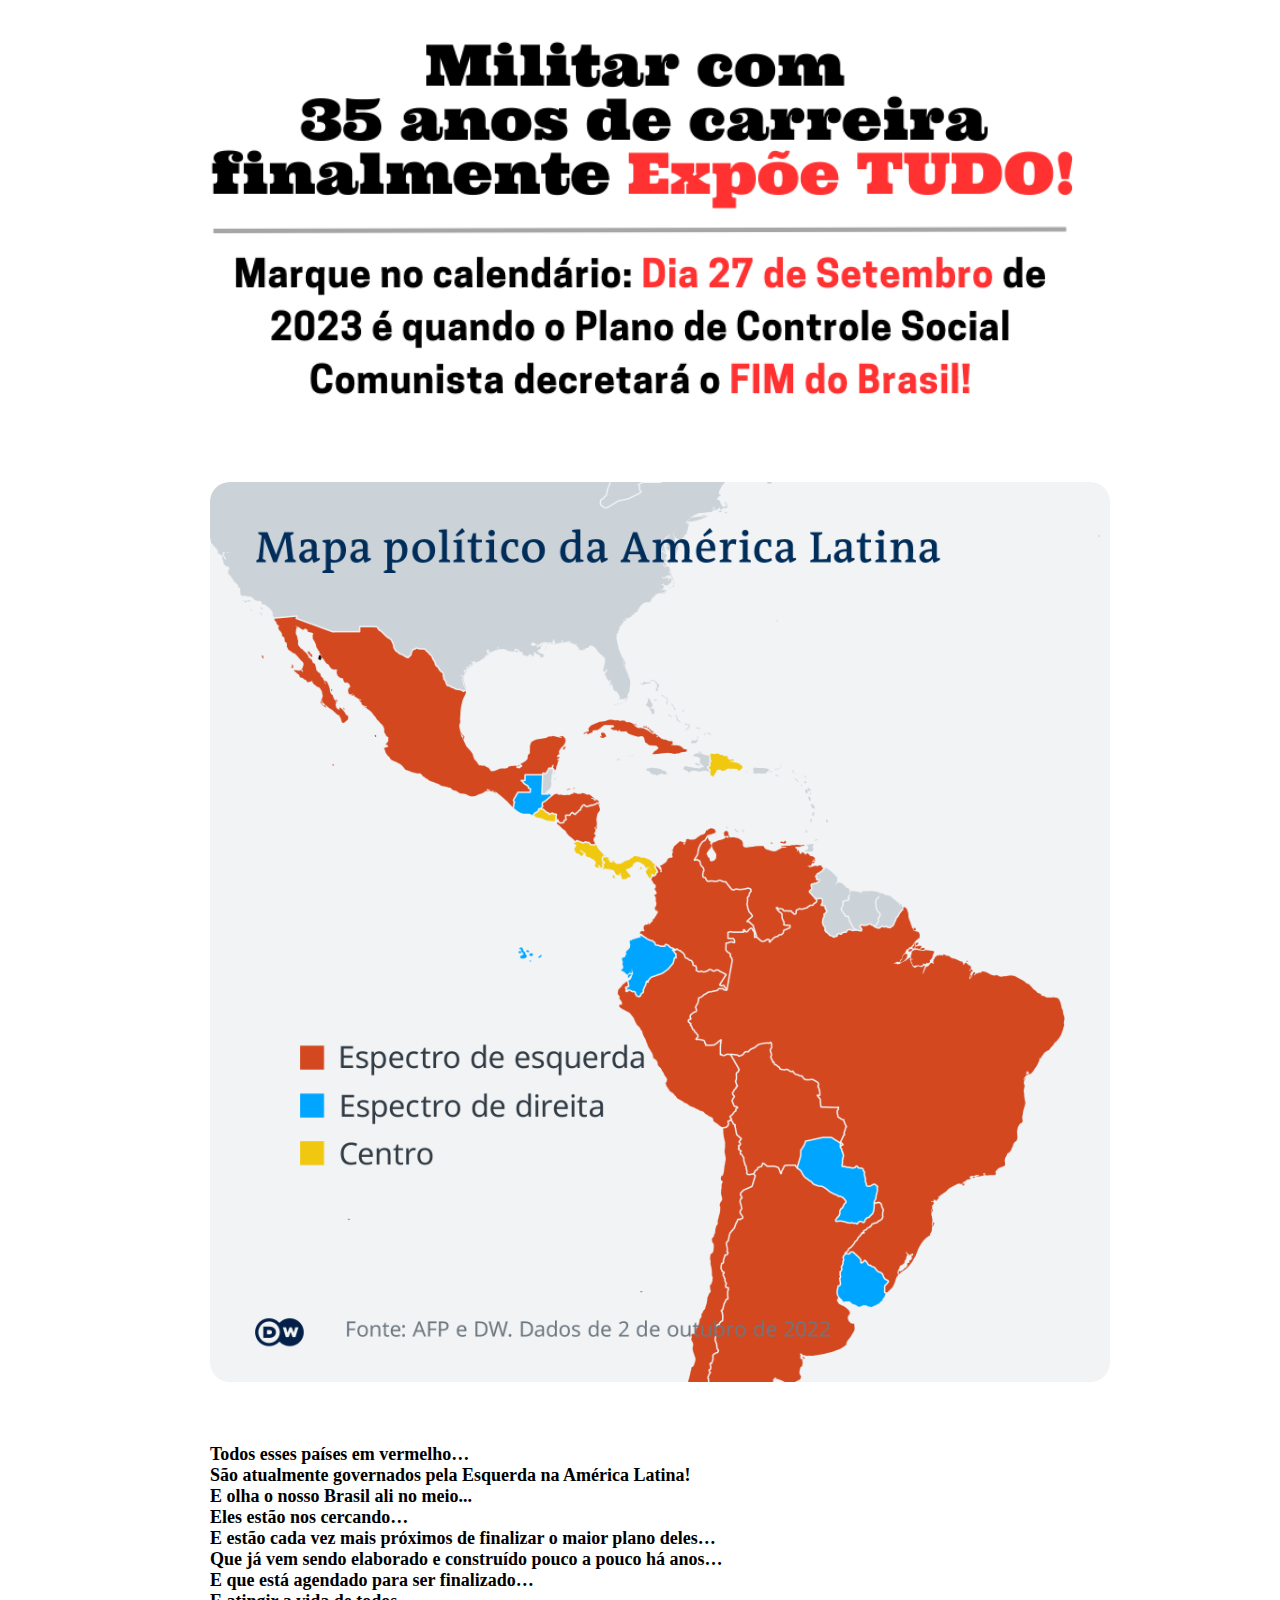
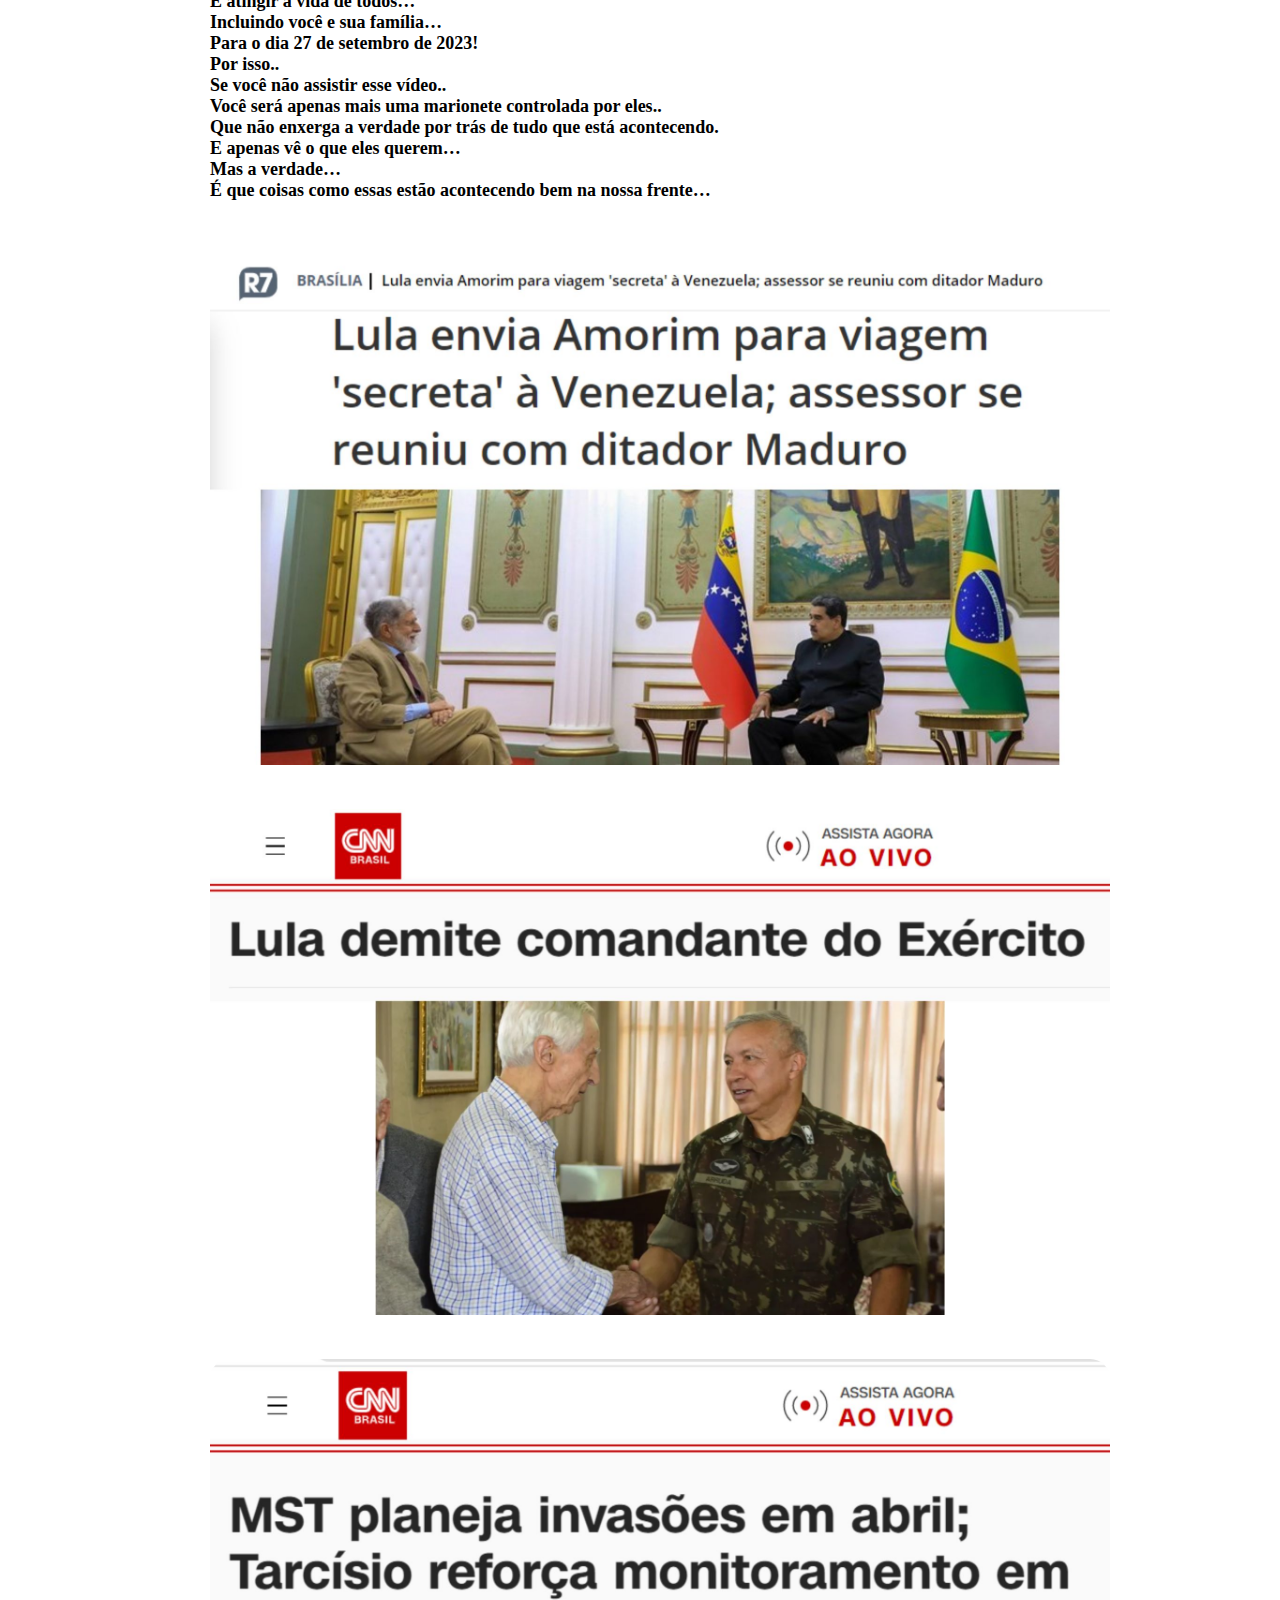
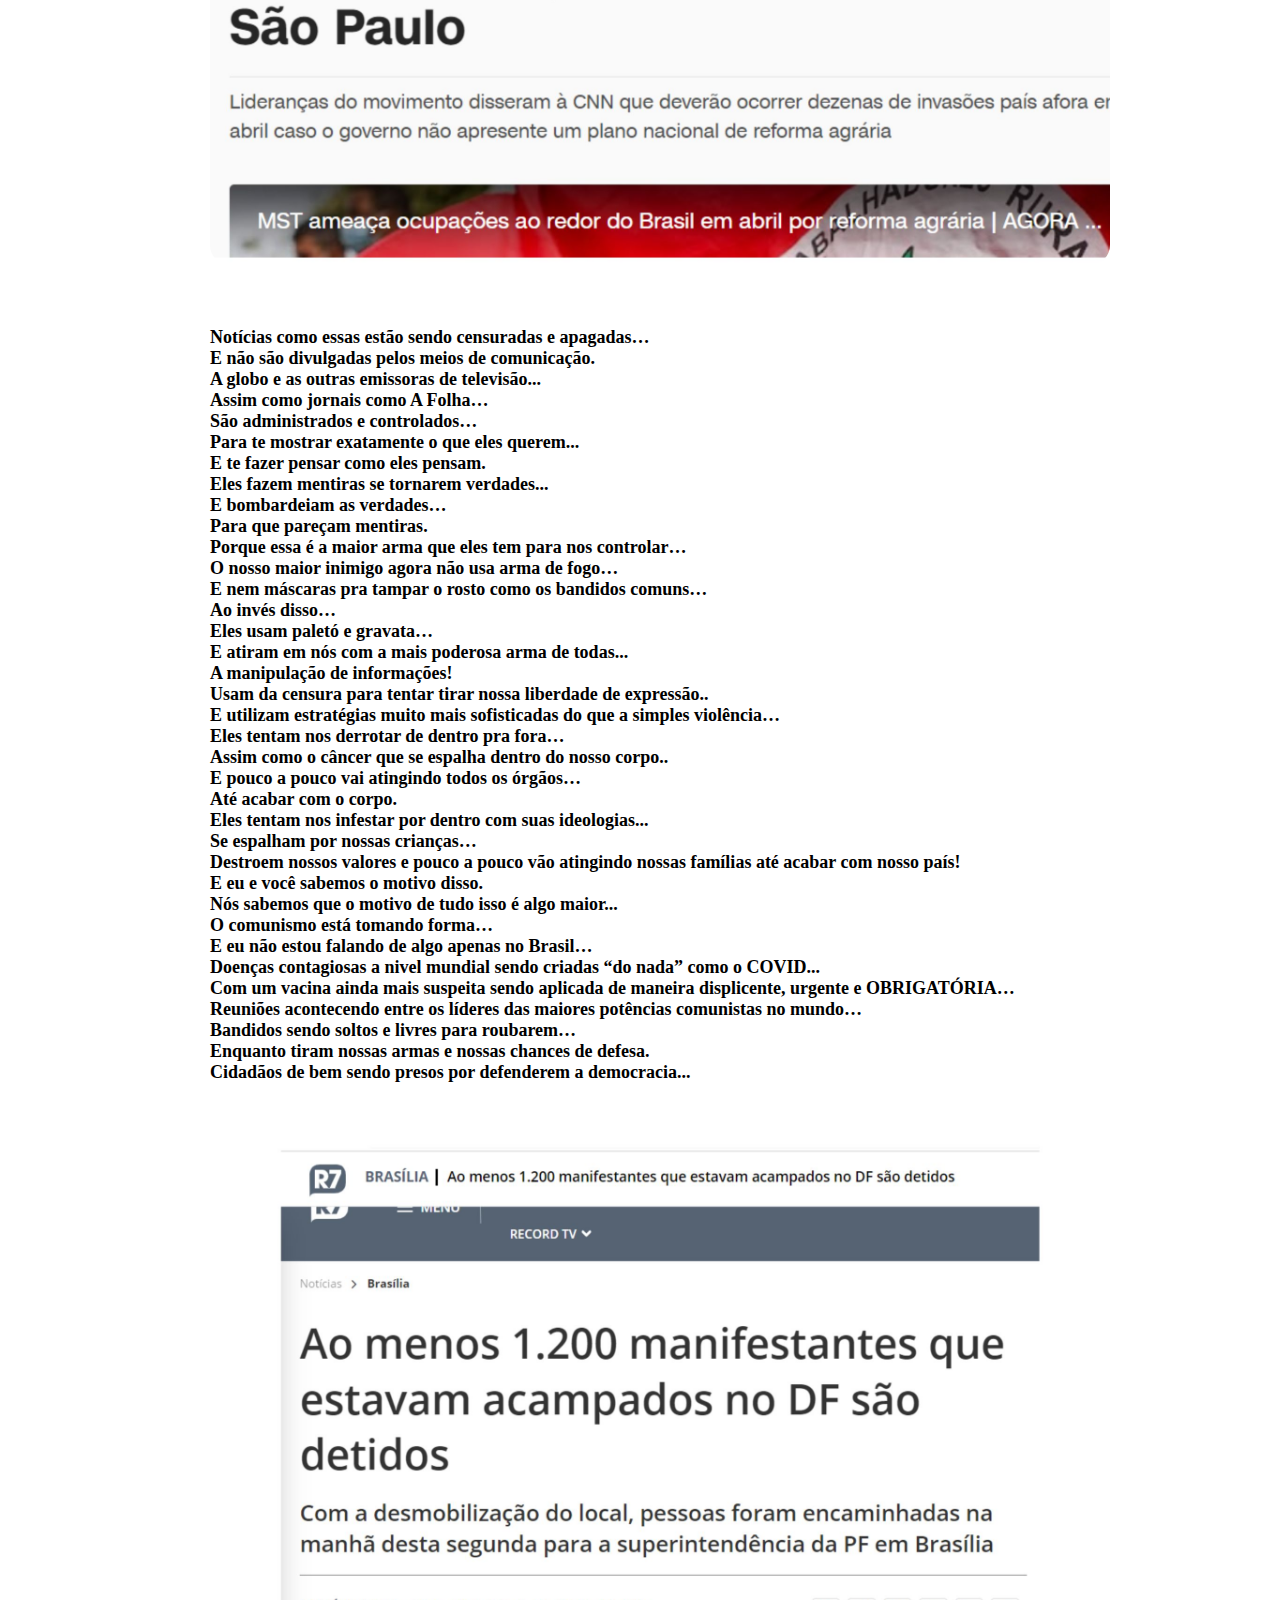
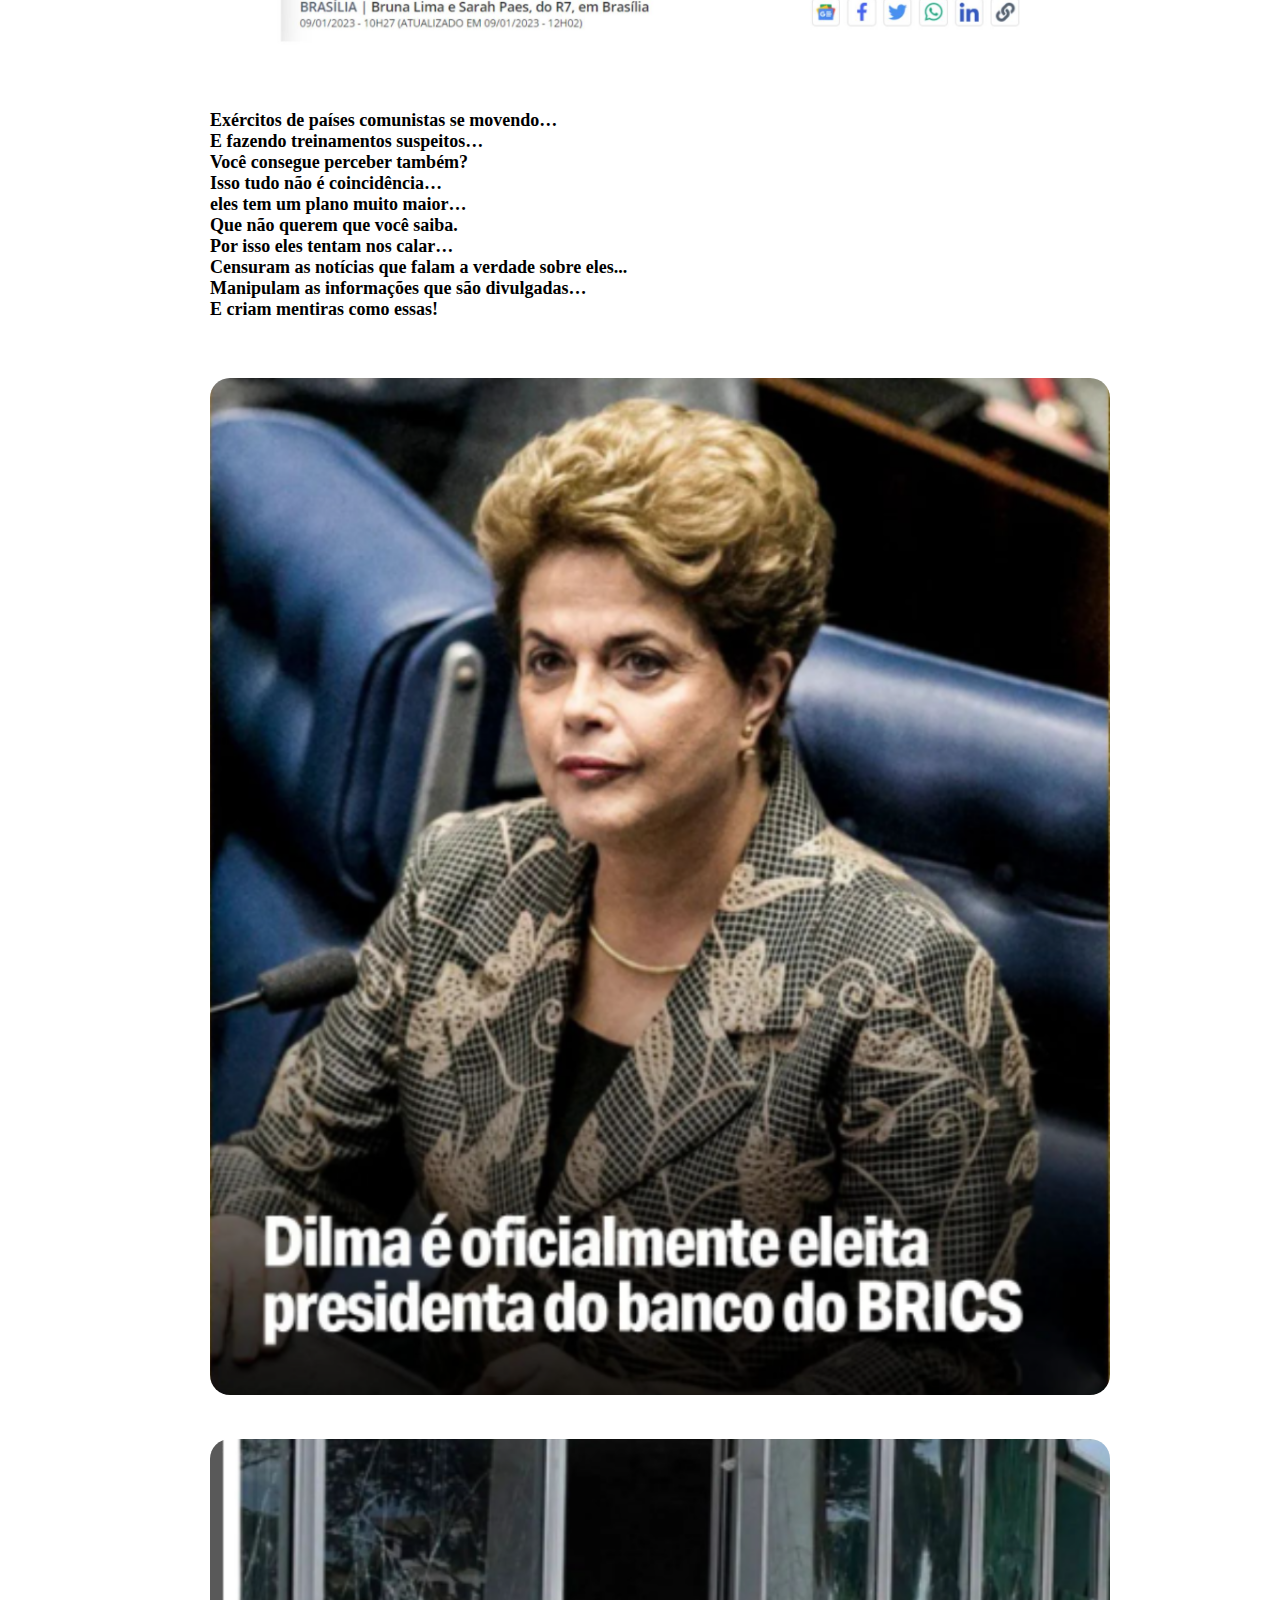
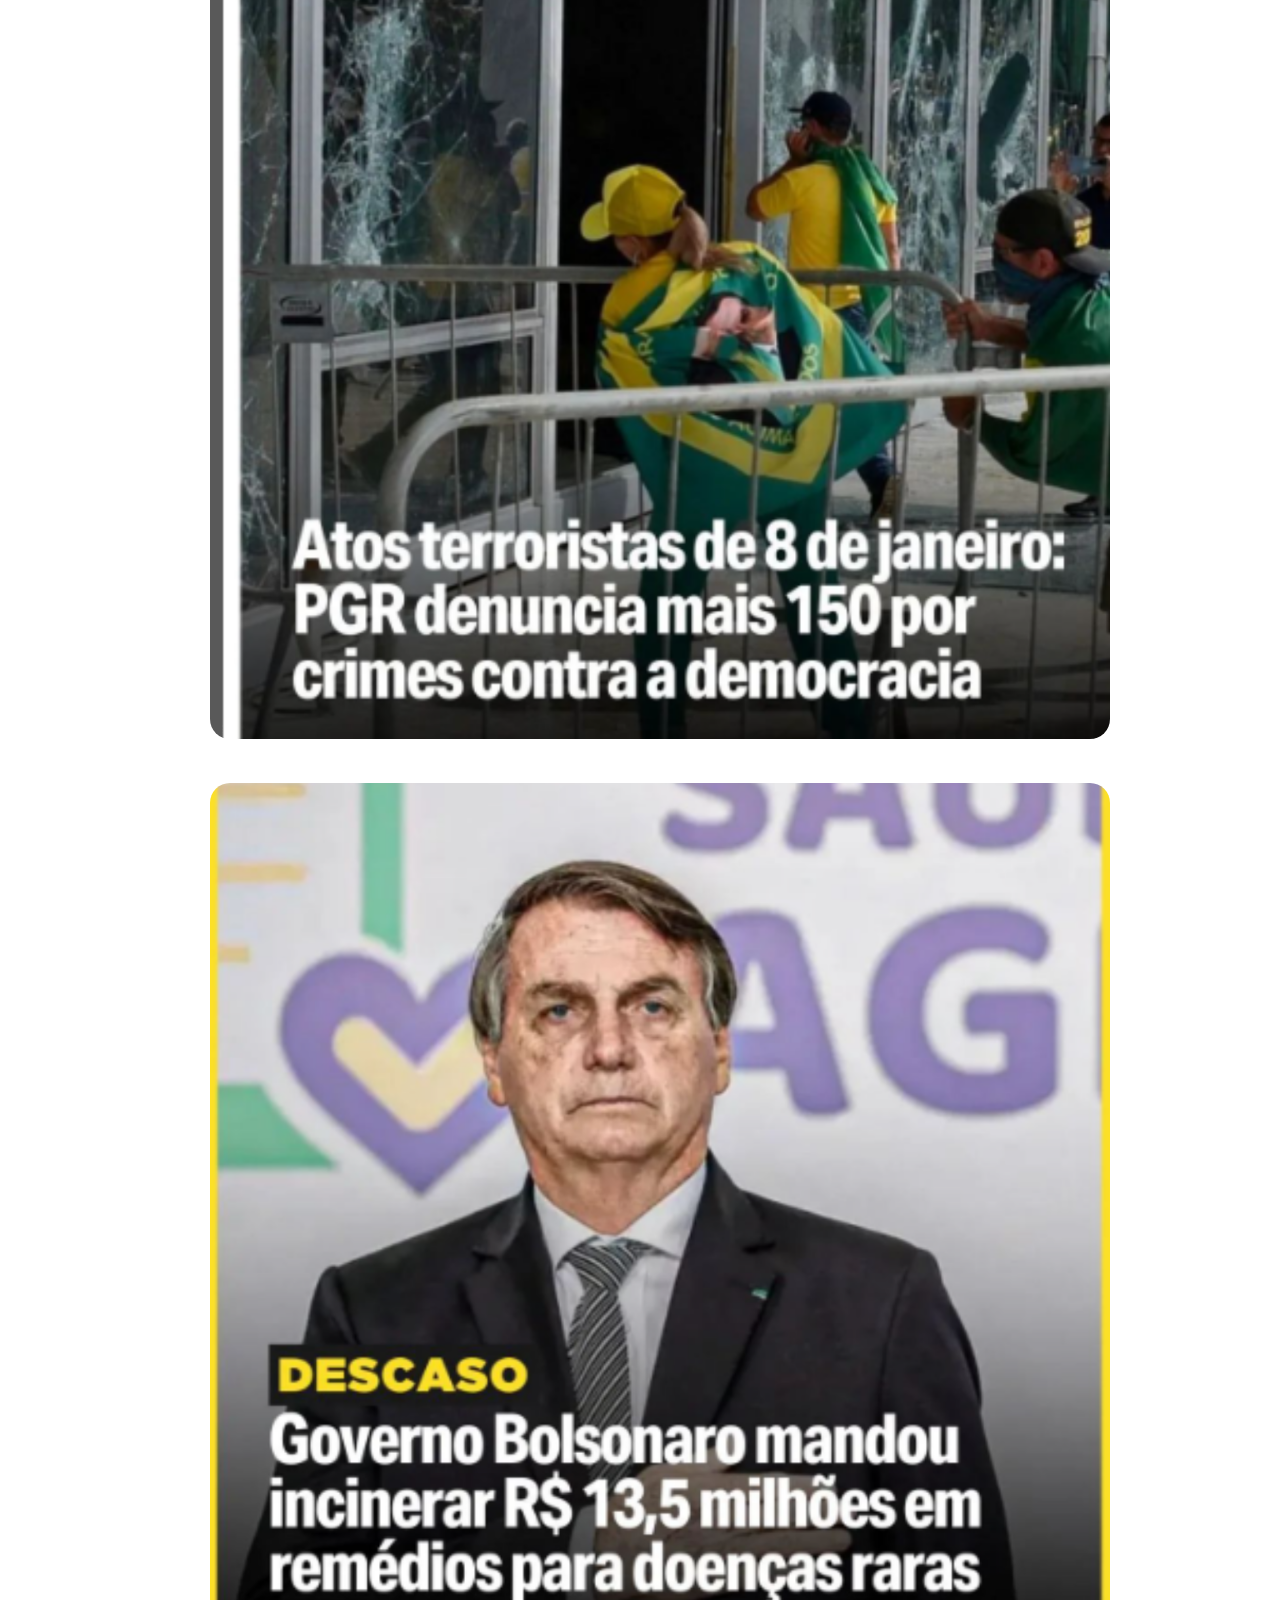
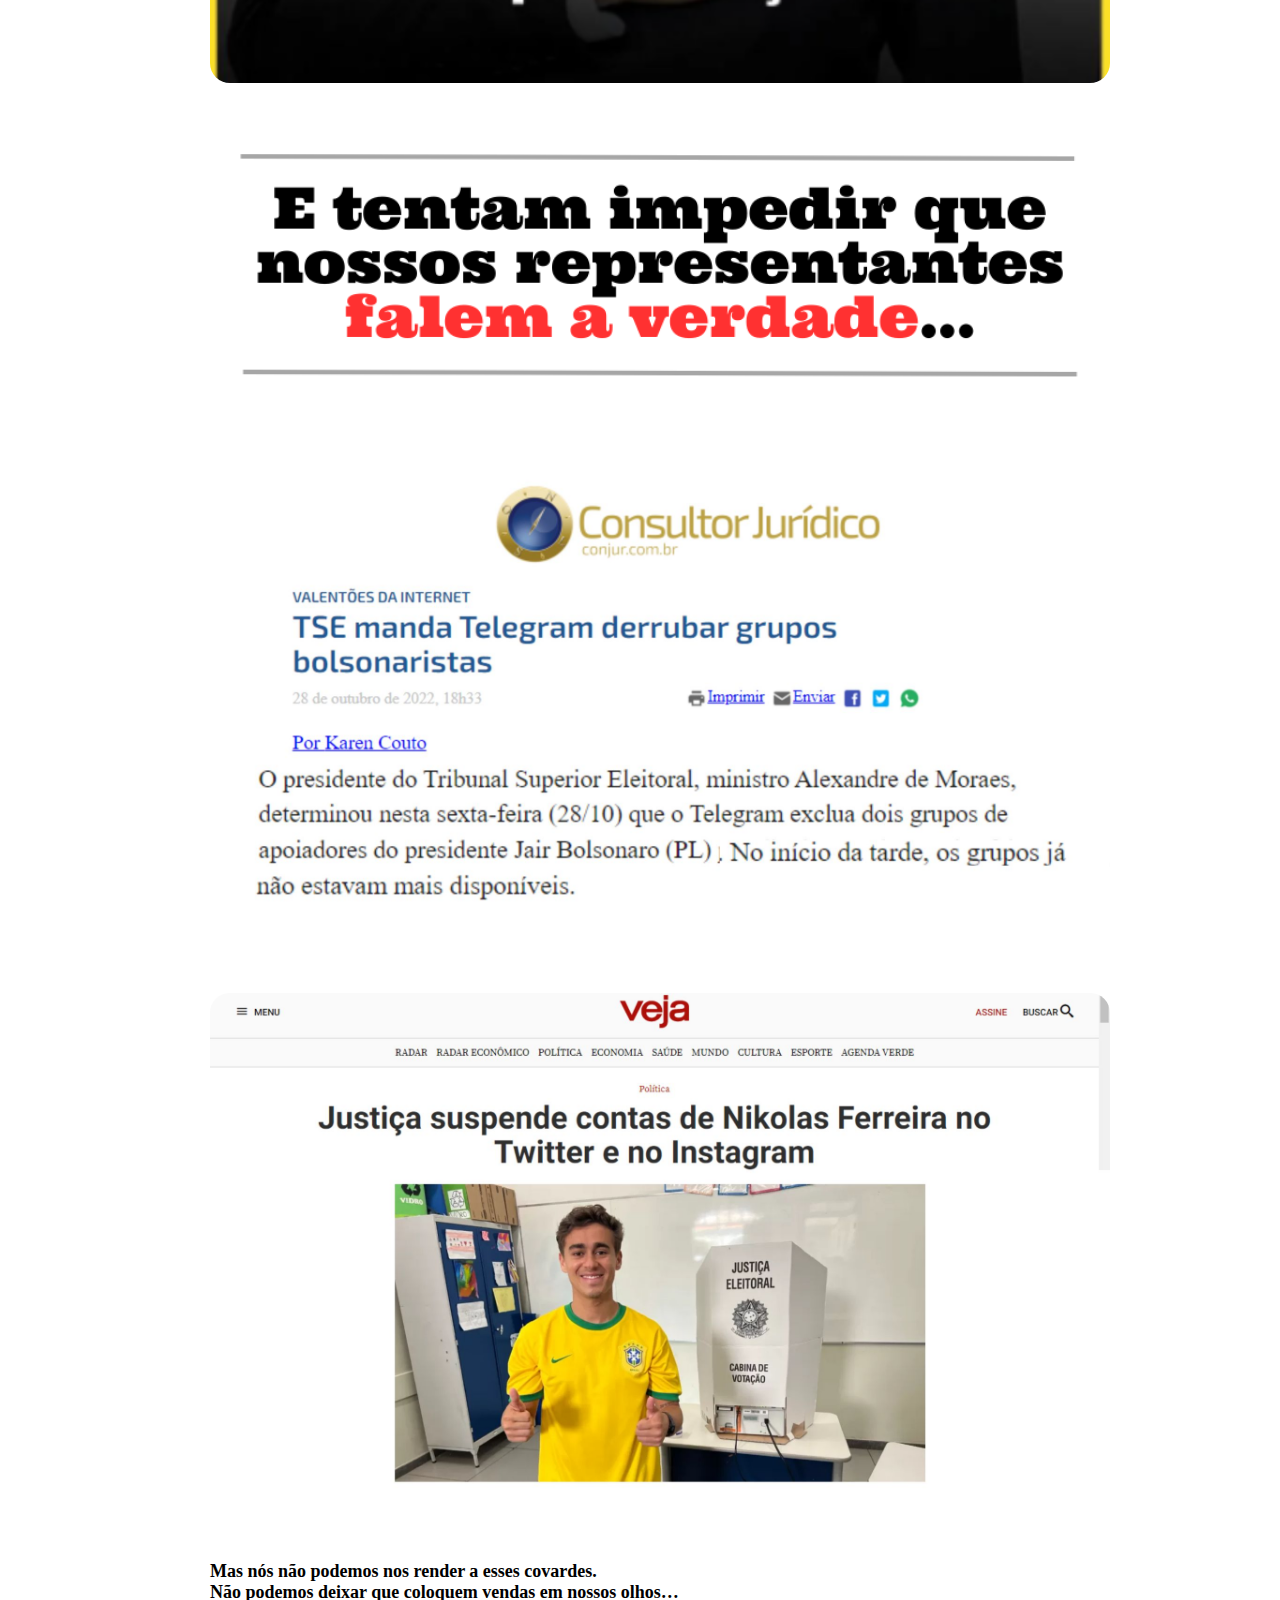
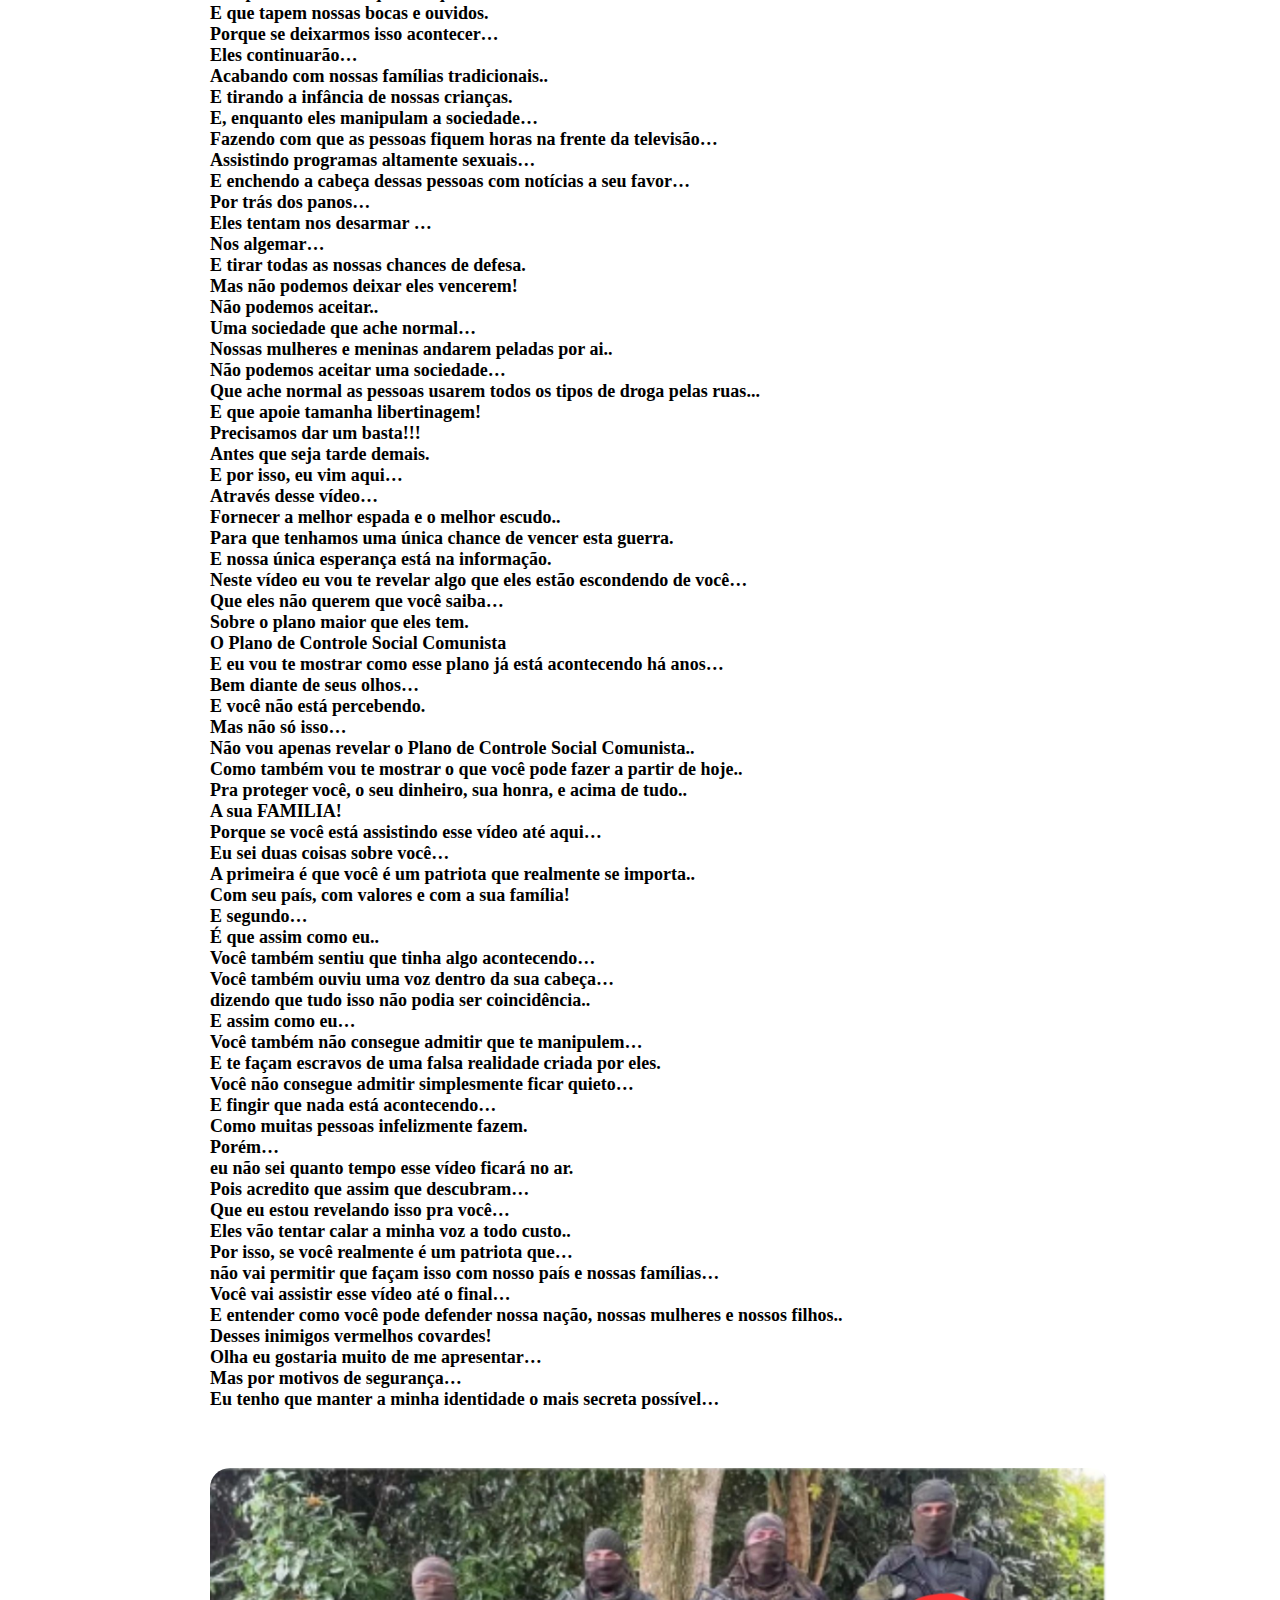
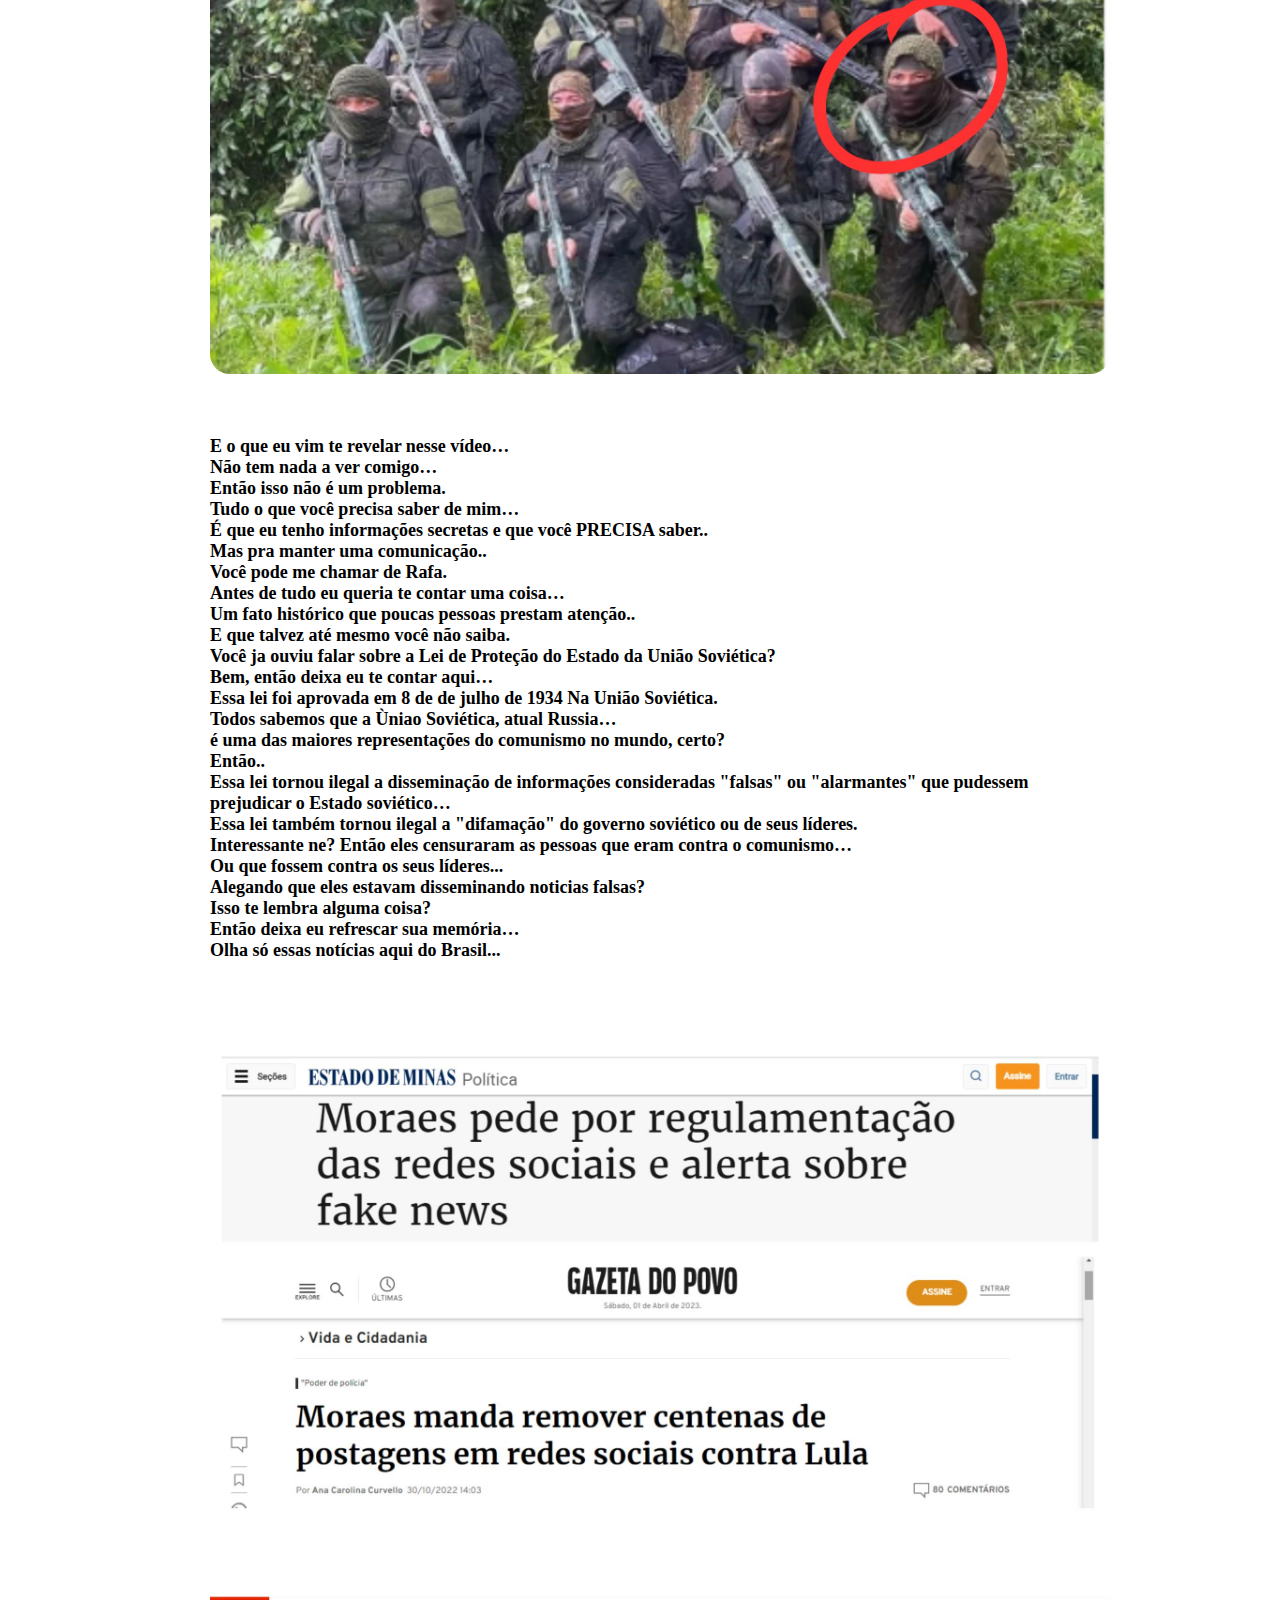
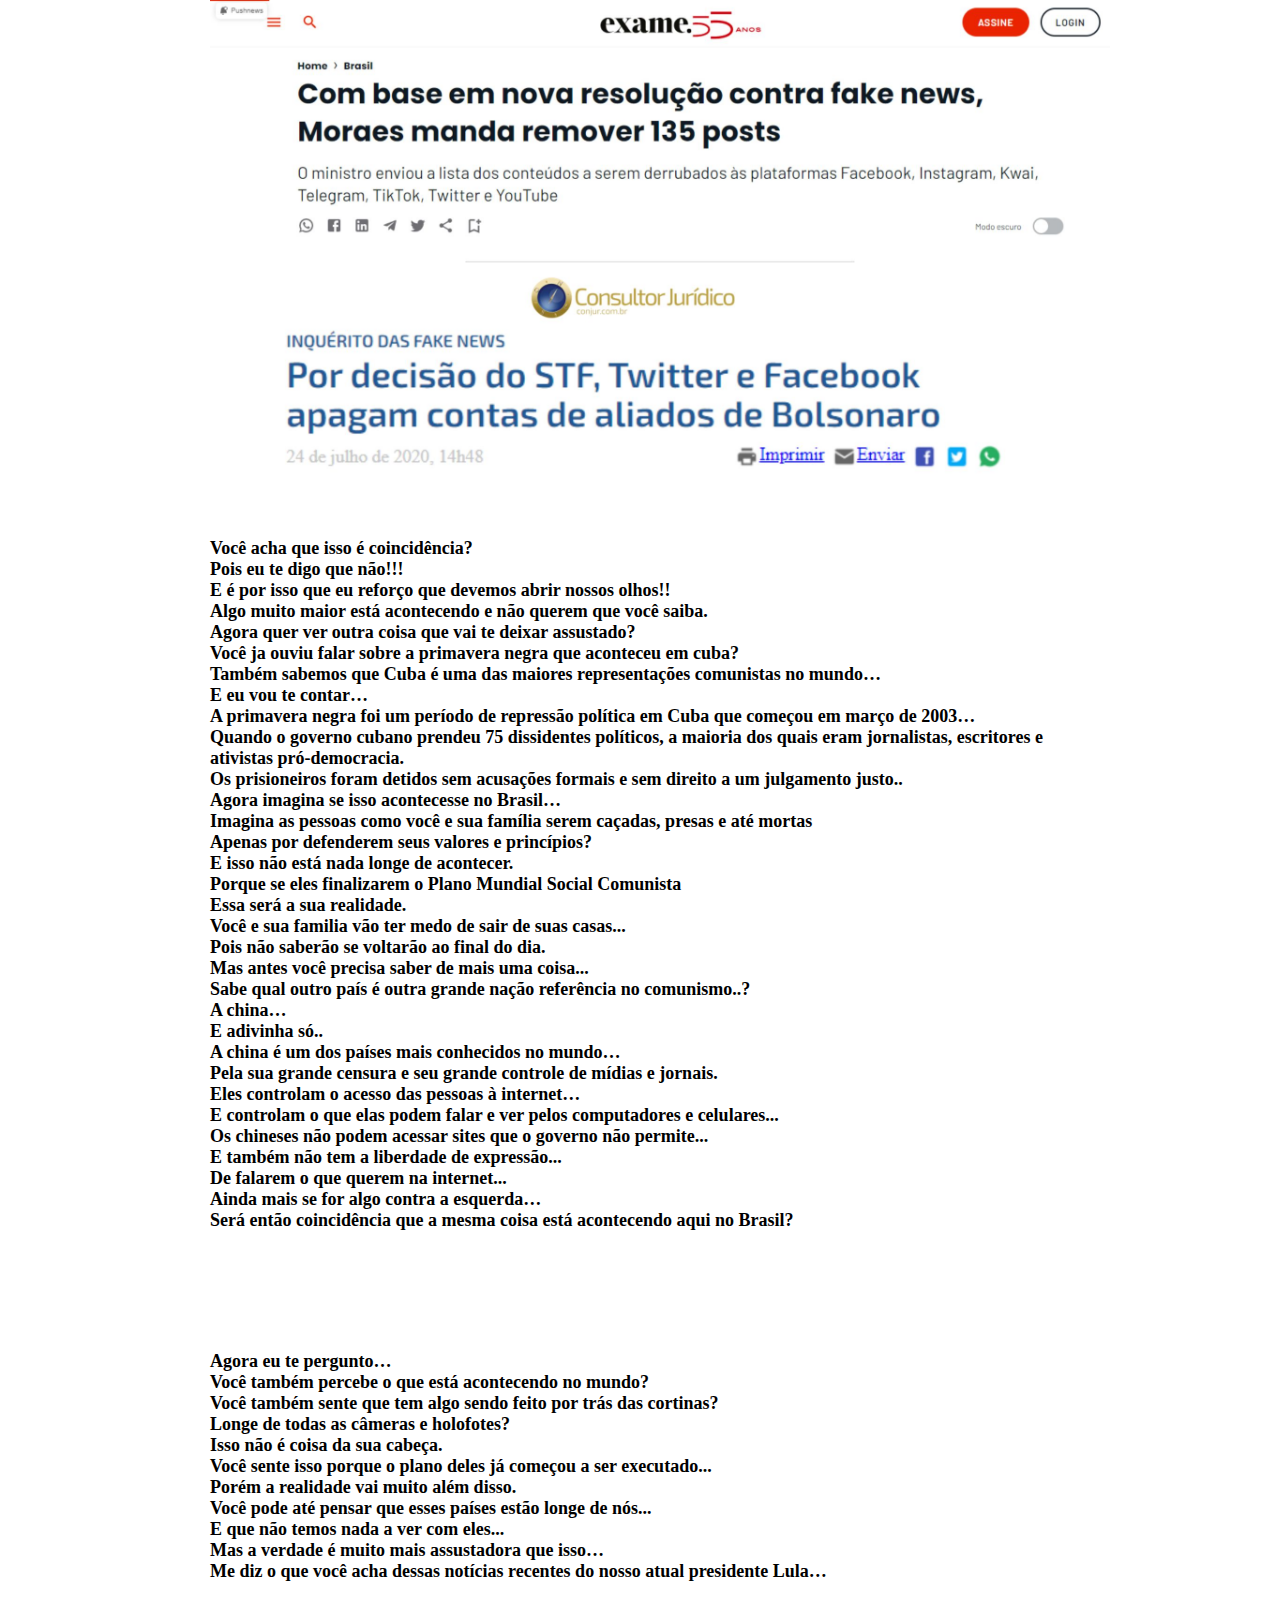
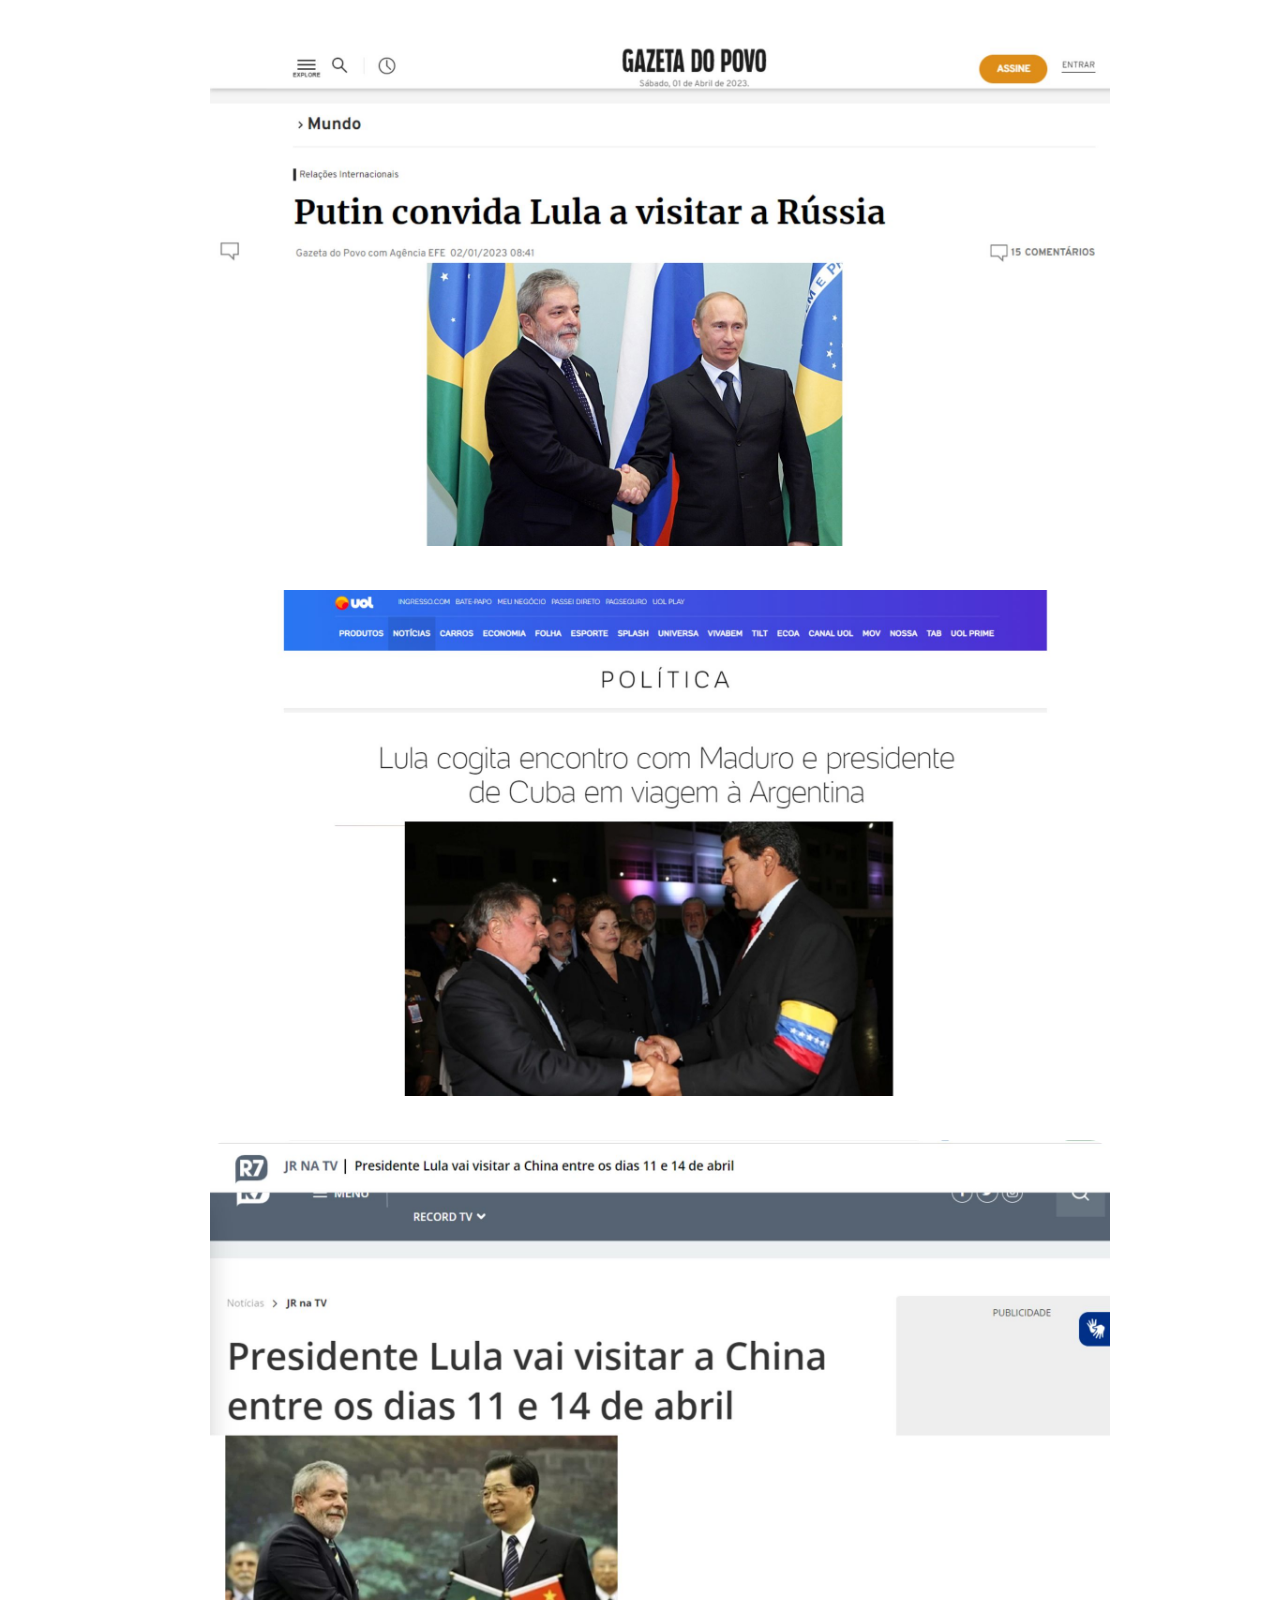
==== commit 5e9d6d04: "Add files via upload" ====
--- a/index.html
+++ b/index.html
@@ -26,7 +26,7 @@
           width: 100%;
         }
         p {
-          font-size: 20px;
+          font-size: 18px;
           font-weight: 600;
           padding: 20px;
         }
@@ -39,7 +39,7 @@
     <section>
       <div class="divs">
         <img style="width: 100%;margin-bottom: 30px;" src="HL-001.png">
-        <img class="comuns" src="img/img01%20.webp">
+        <img class="comuns" src="img/Img01.png">
         <p>
           Todos esses países em vermelho…<br>
 
@@ -590,7 +590,7 @@
 
         <img class="comuns" src="img/IMG19.jpg">
         <img class="comuns" src="img/IMG20.jpg">
-        <img class="comuns" src="img/IMG21.jpg">
+        <img class="comuns" src="img/Img21.jpg">
         <img class="comuns" src="img/IMG22.jpg">
         <p>
           Poisé…<br>
@@ -632,7 +632,7 @@
           
           parece que esses países cada vez mais se preparam pra uma guerra ainda maior..
         </p>
-        <img class="comuns" src="img/IMG24.jpg">
+        <img class="comuns" src="img/IMG24.png">
         <p>
           Então afinal…<br>
 
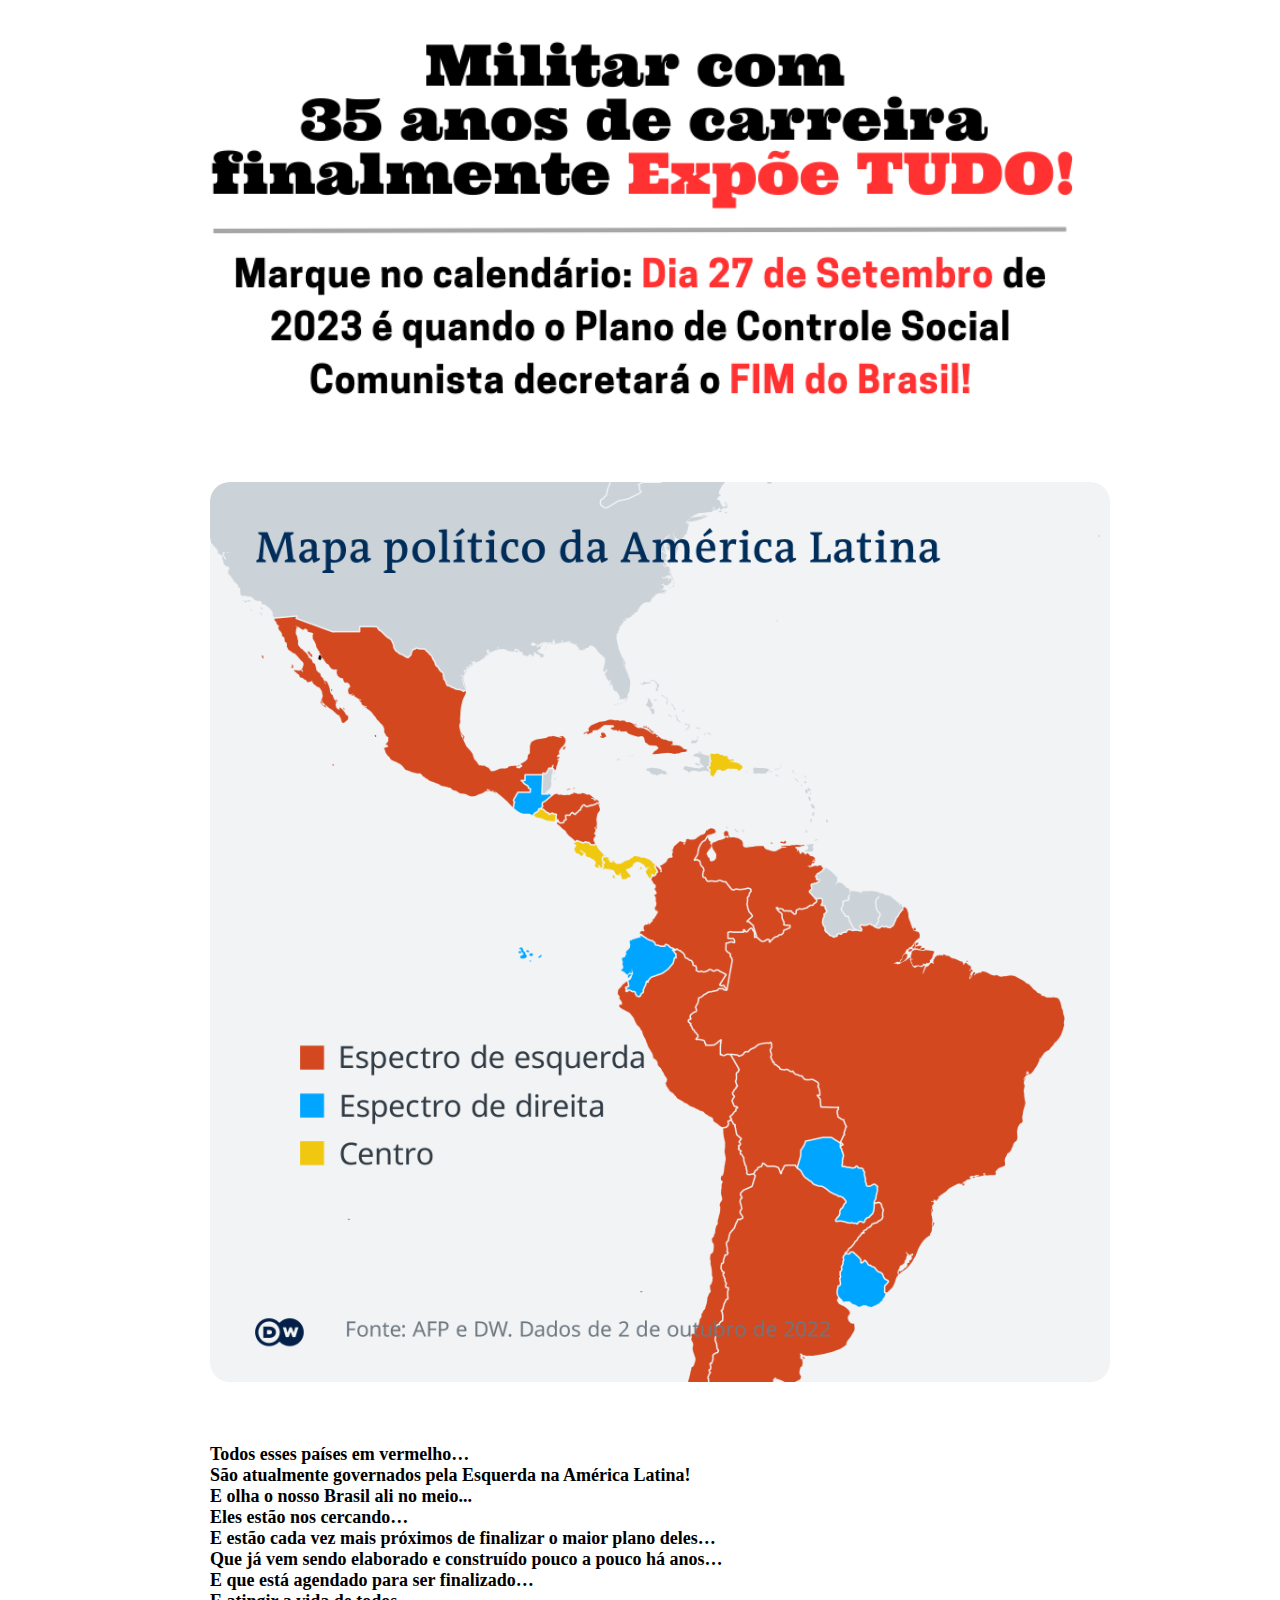
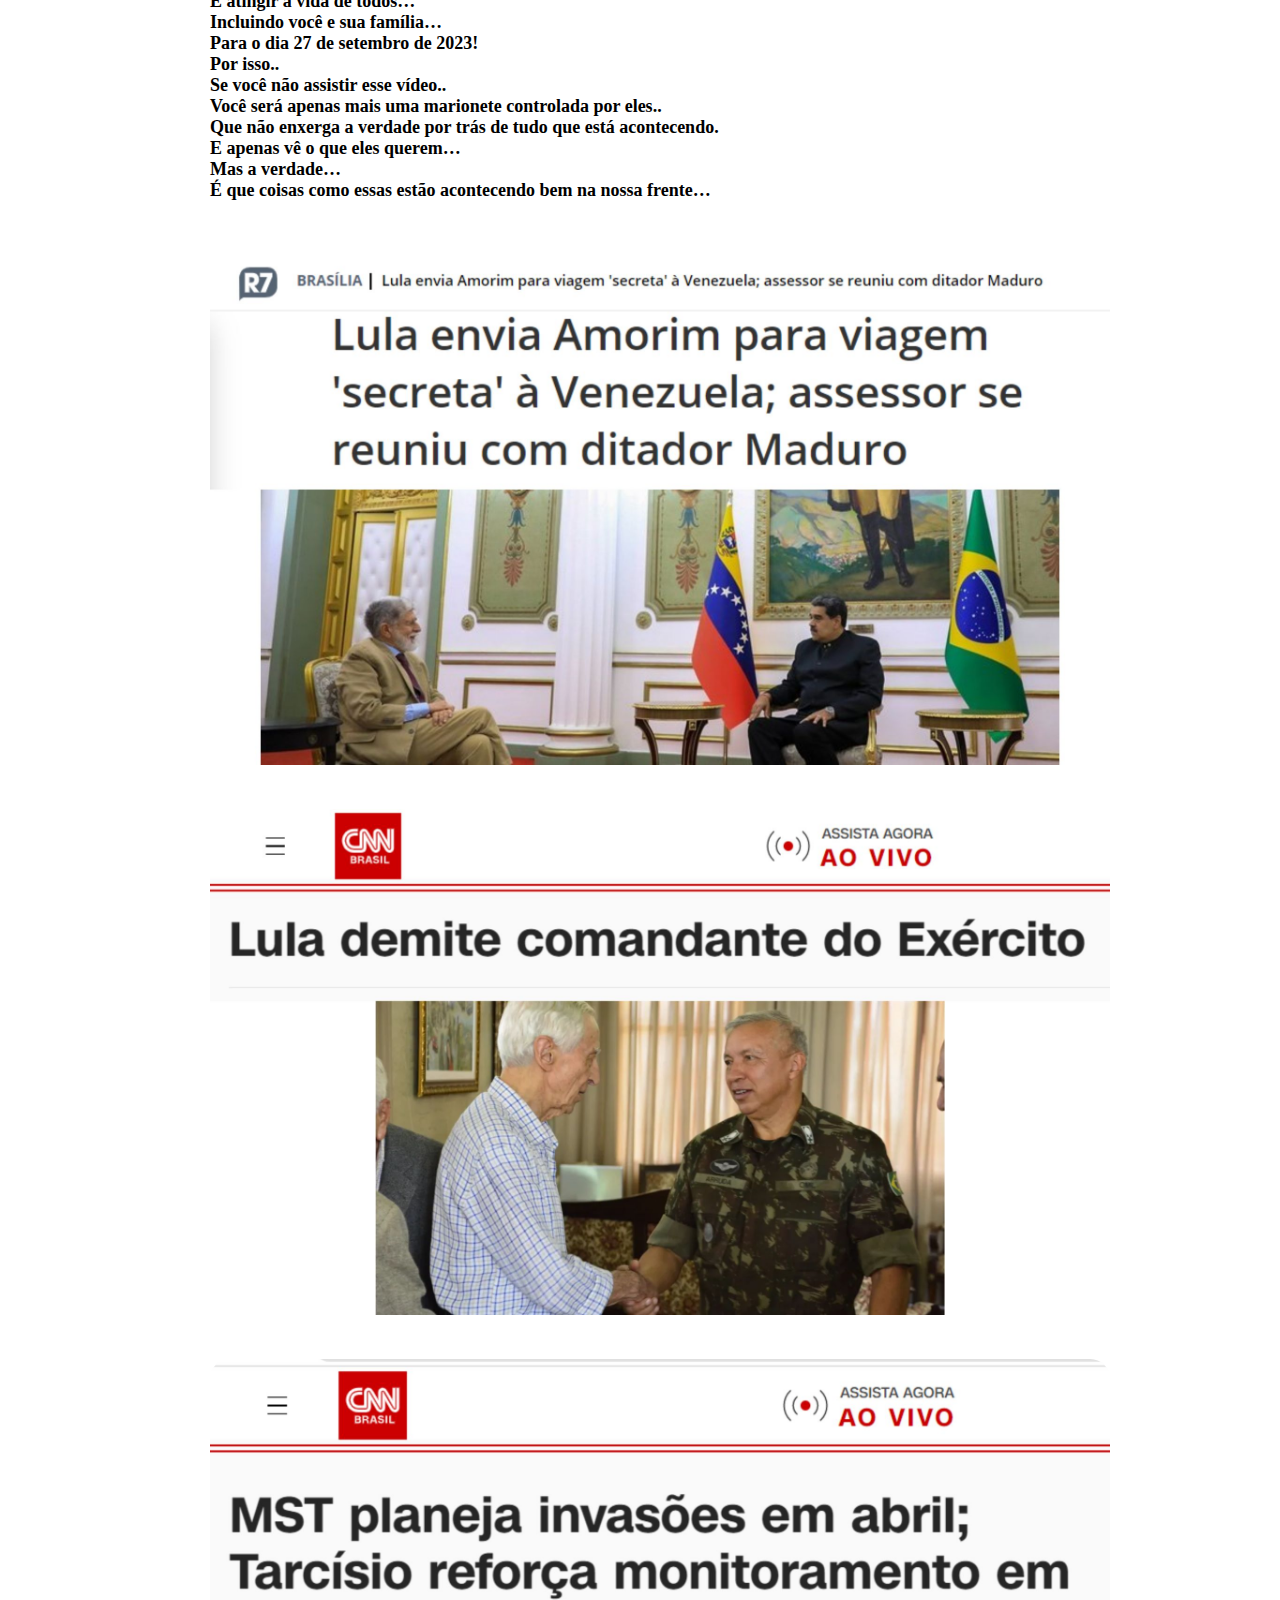
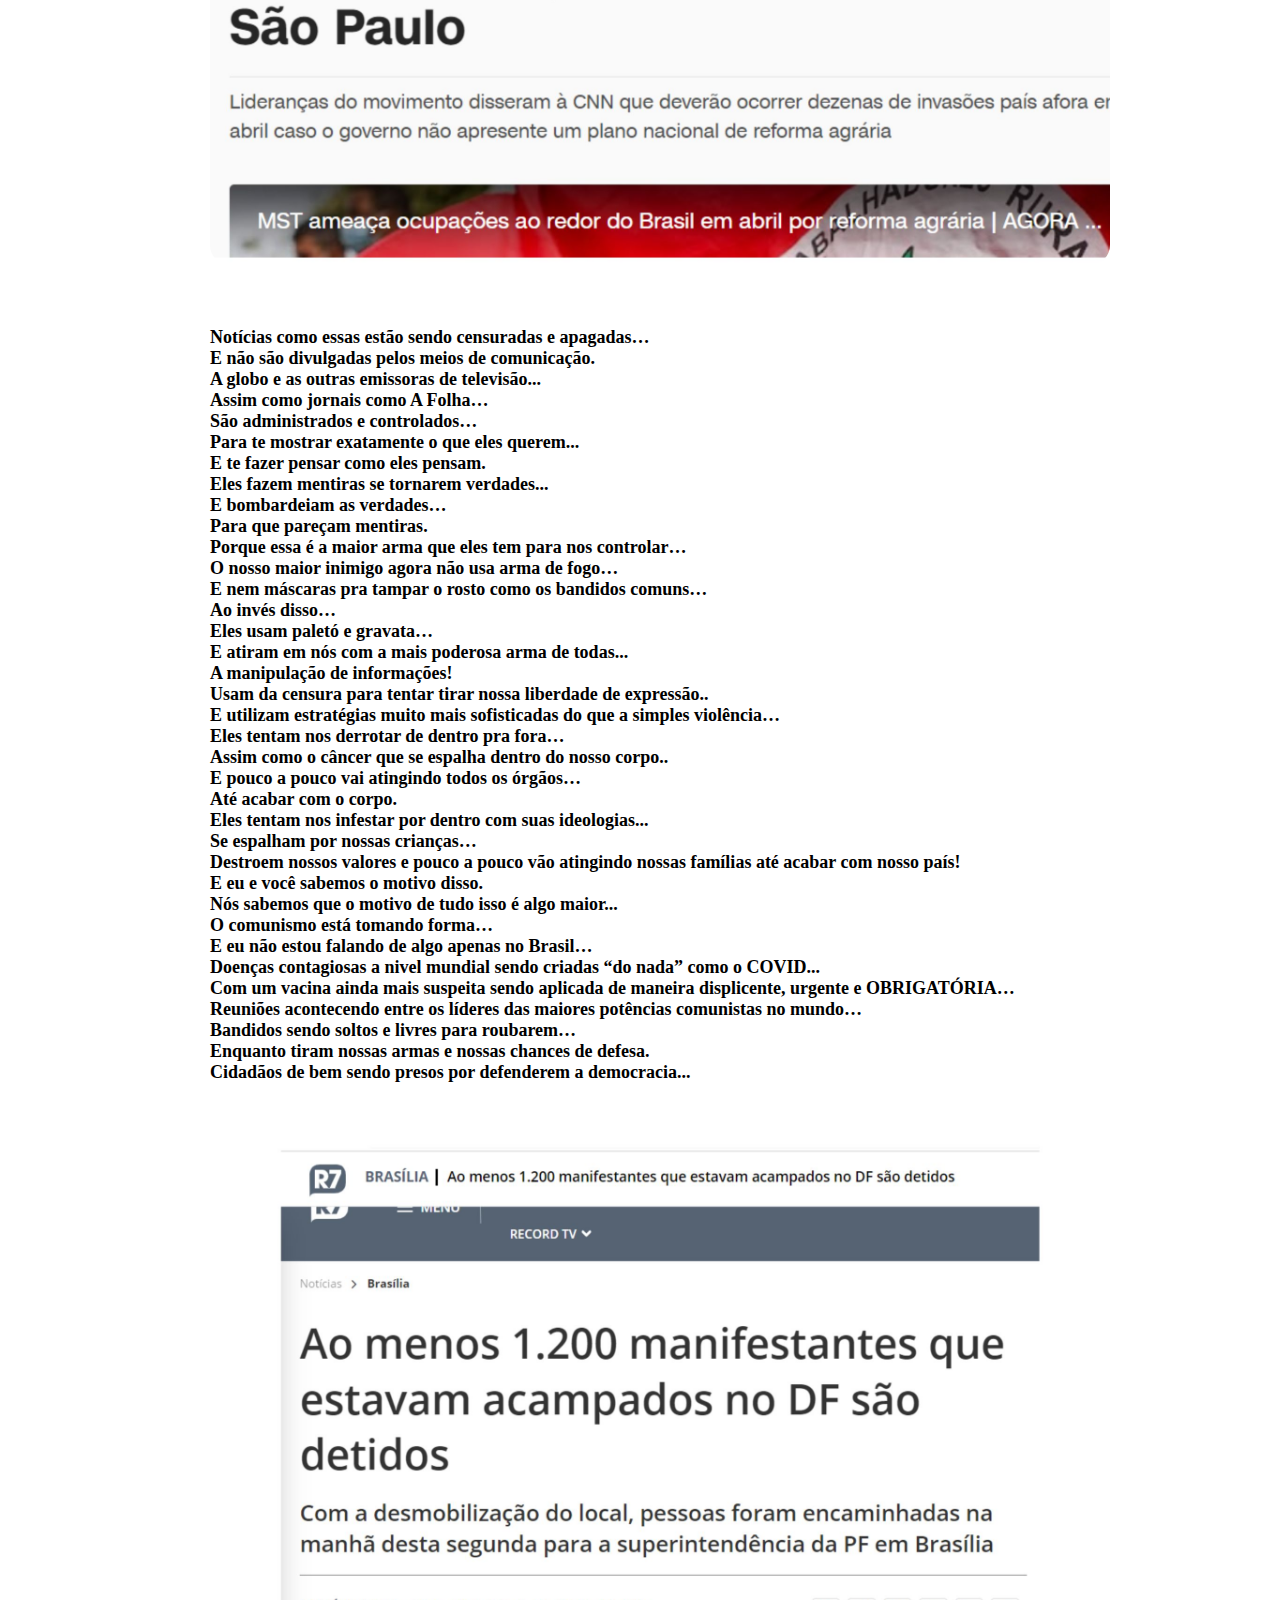
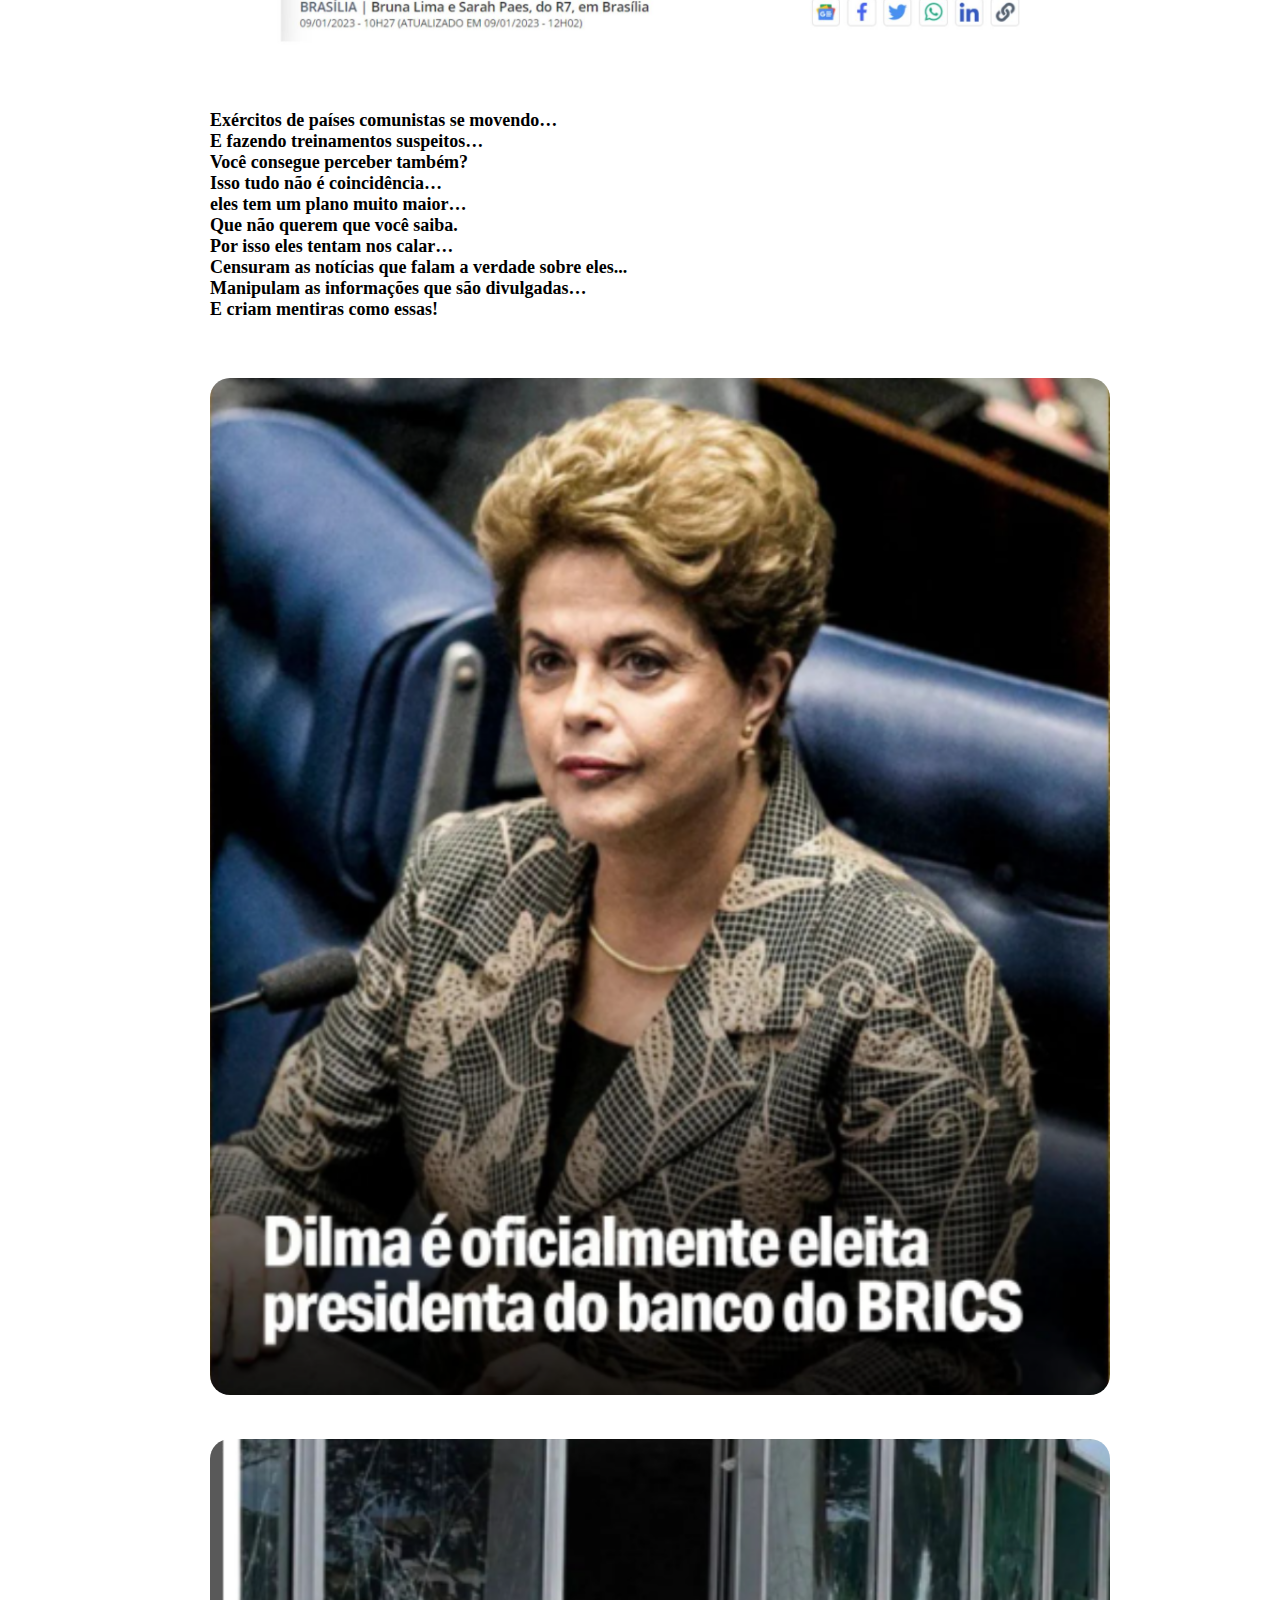
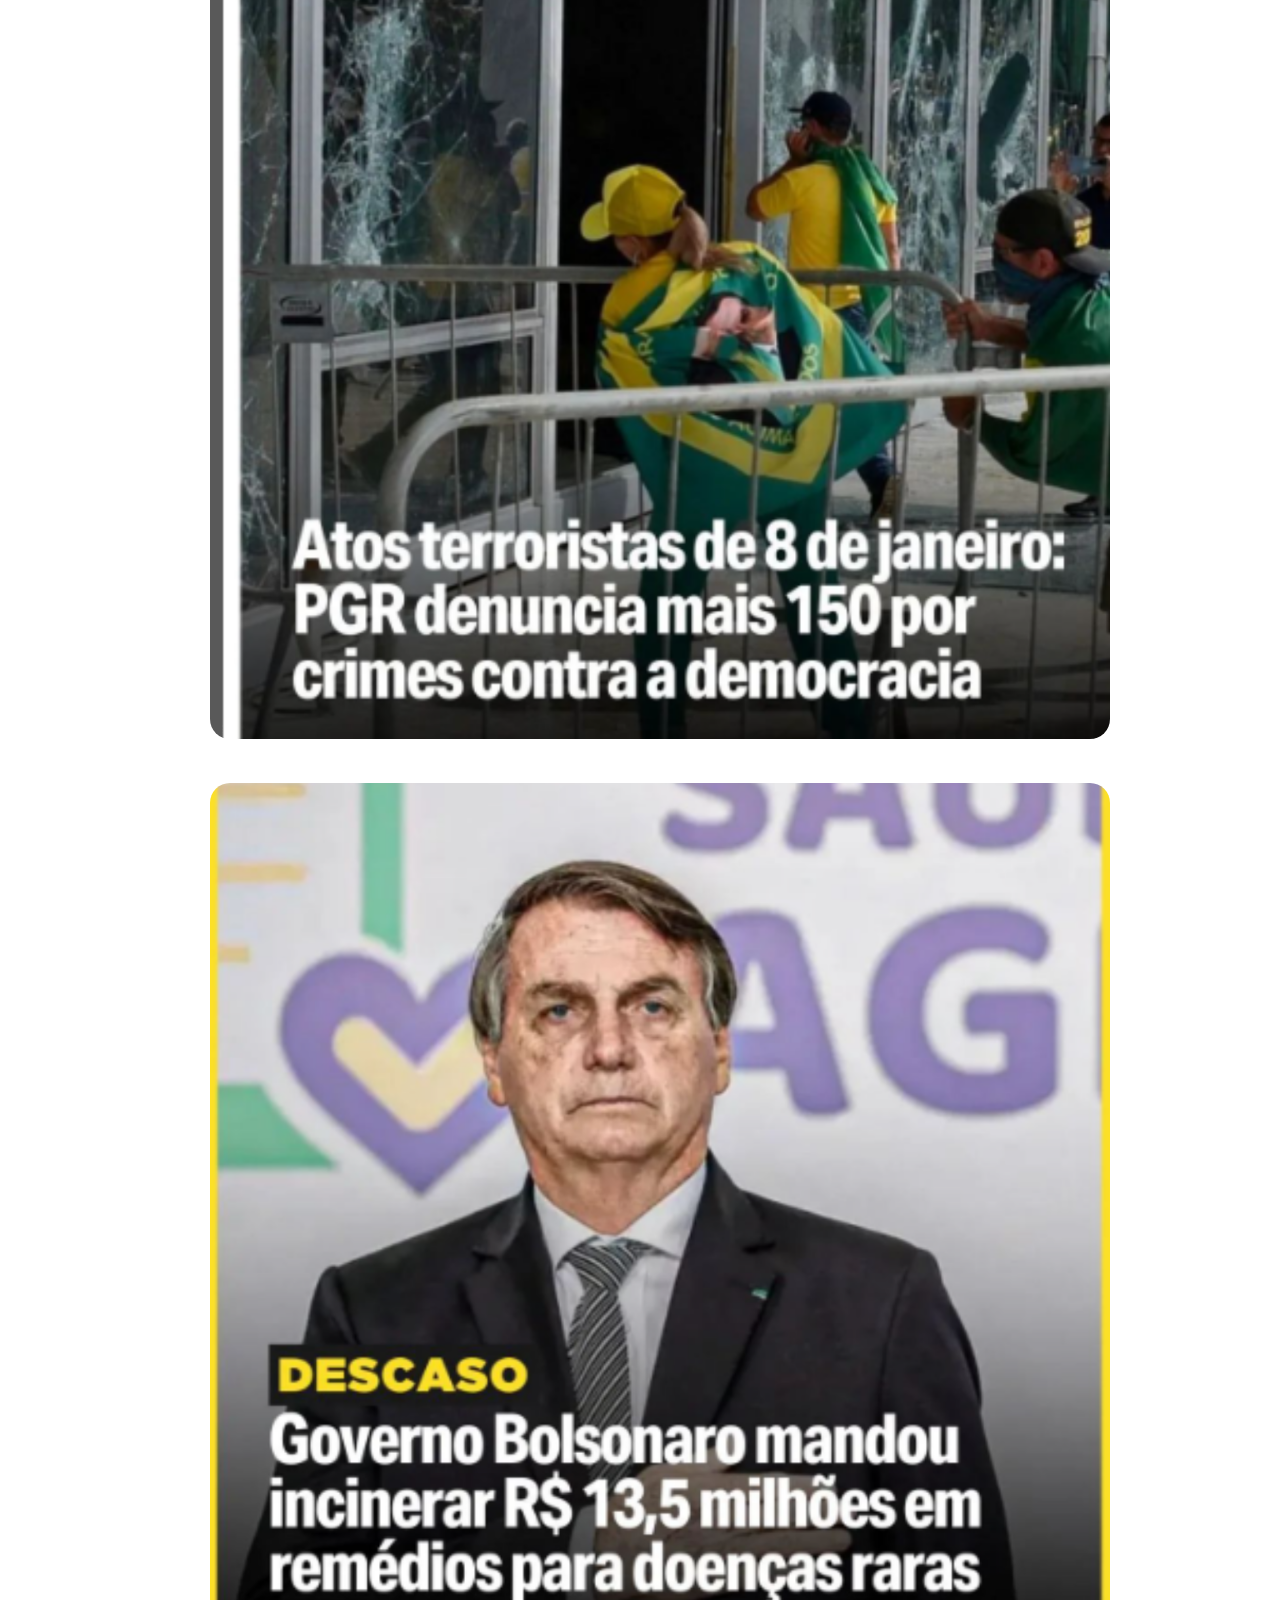
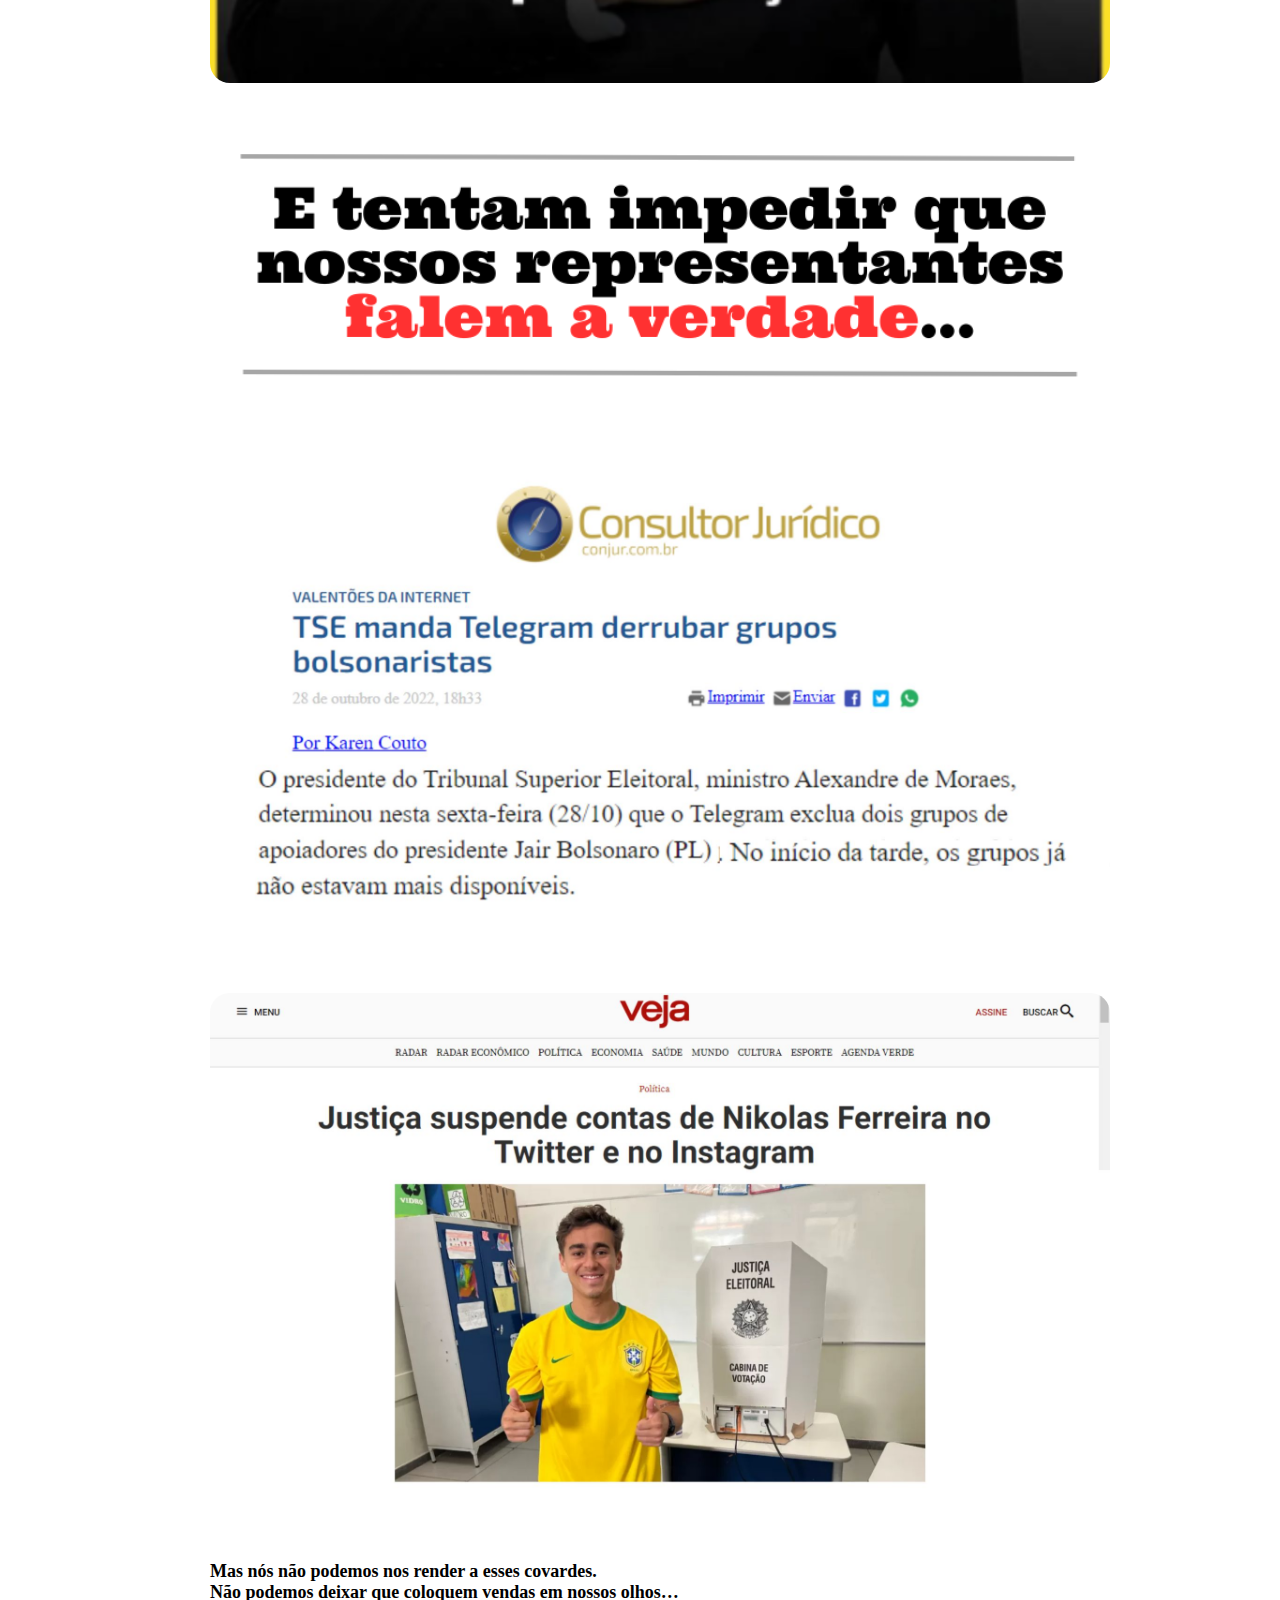
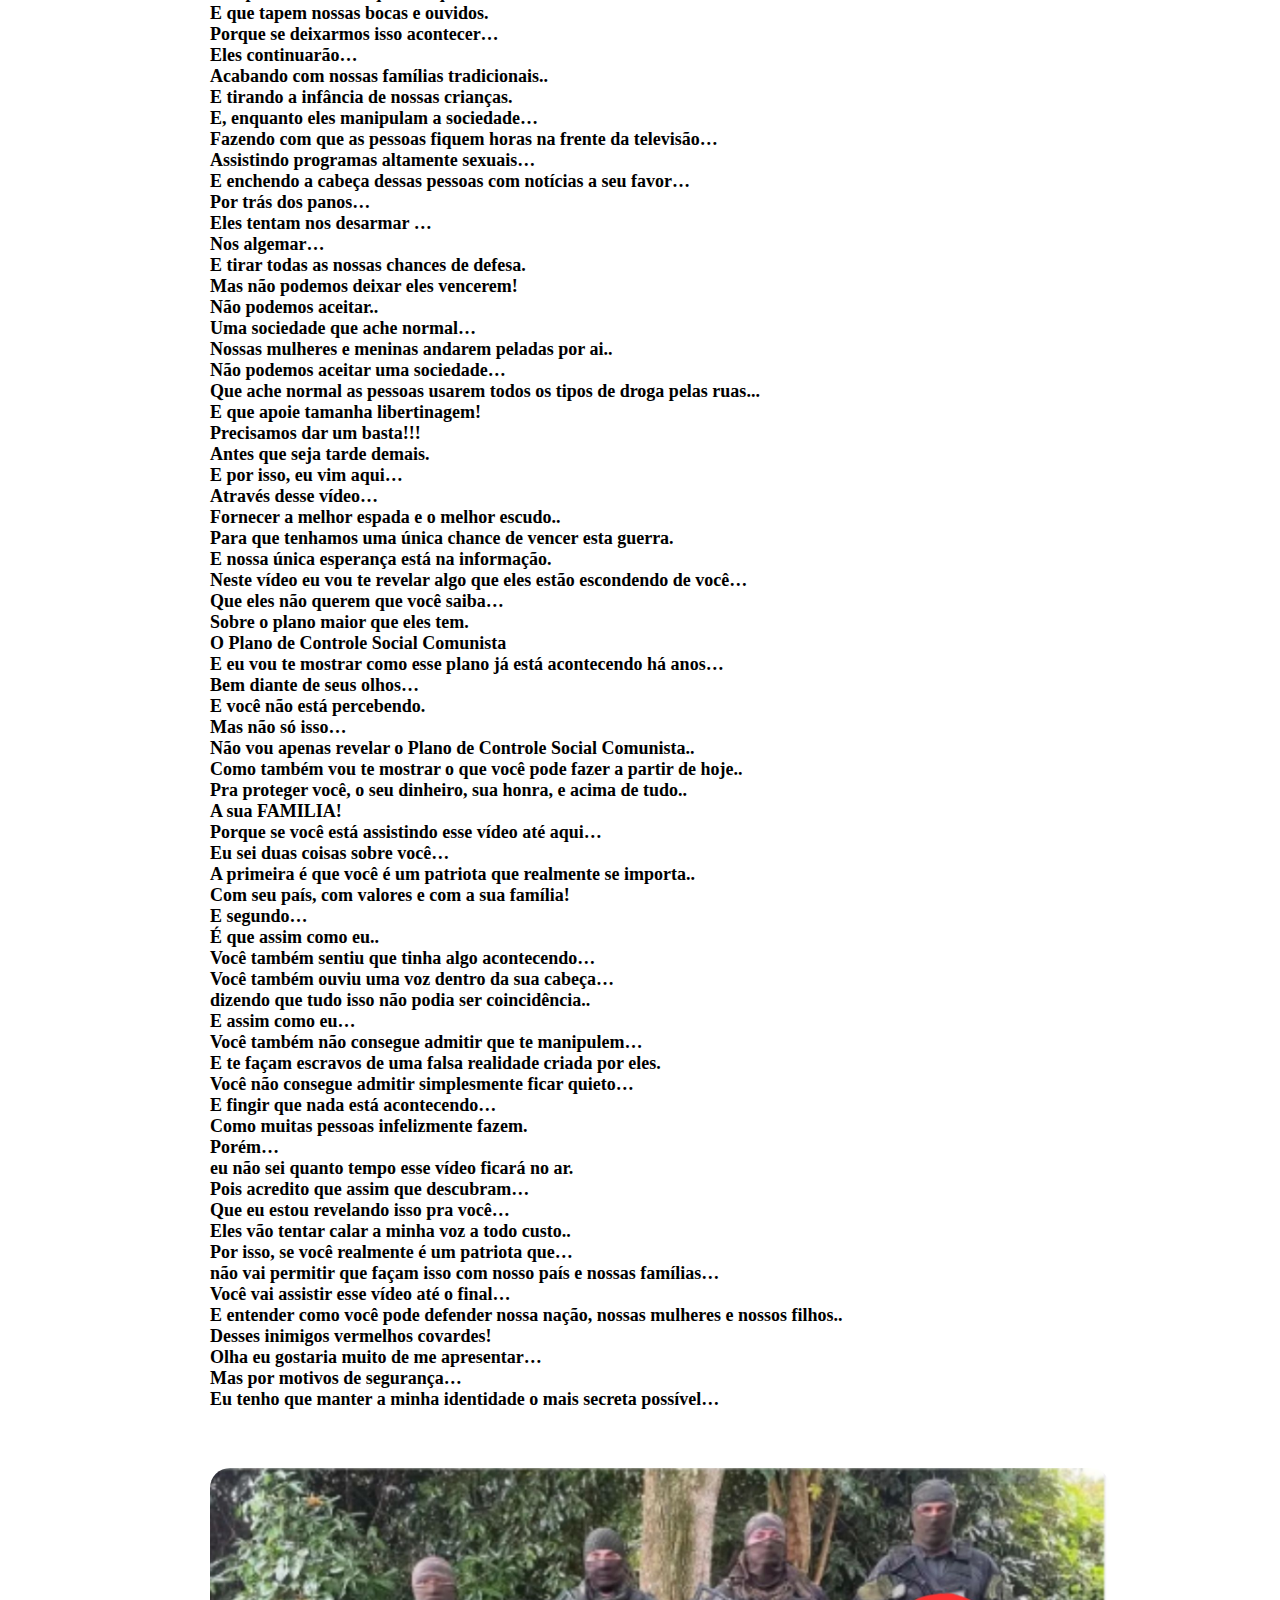
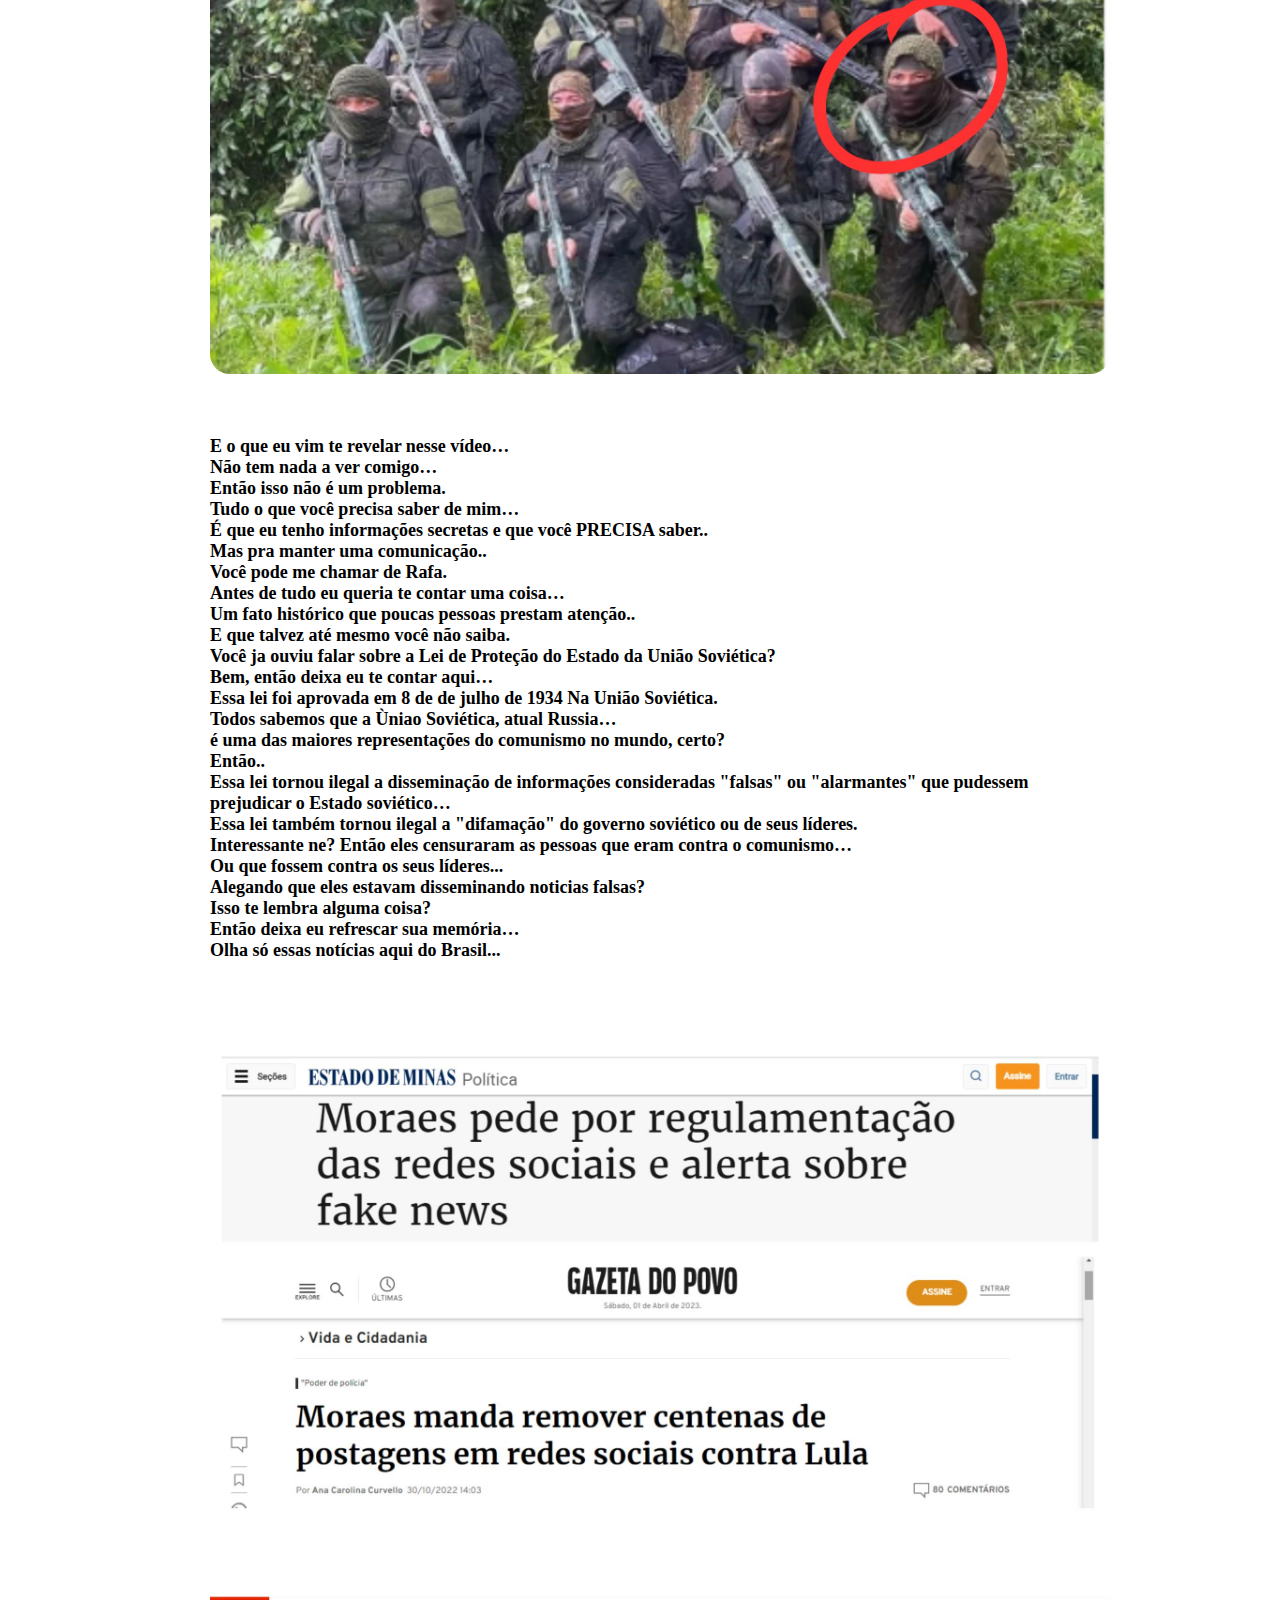
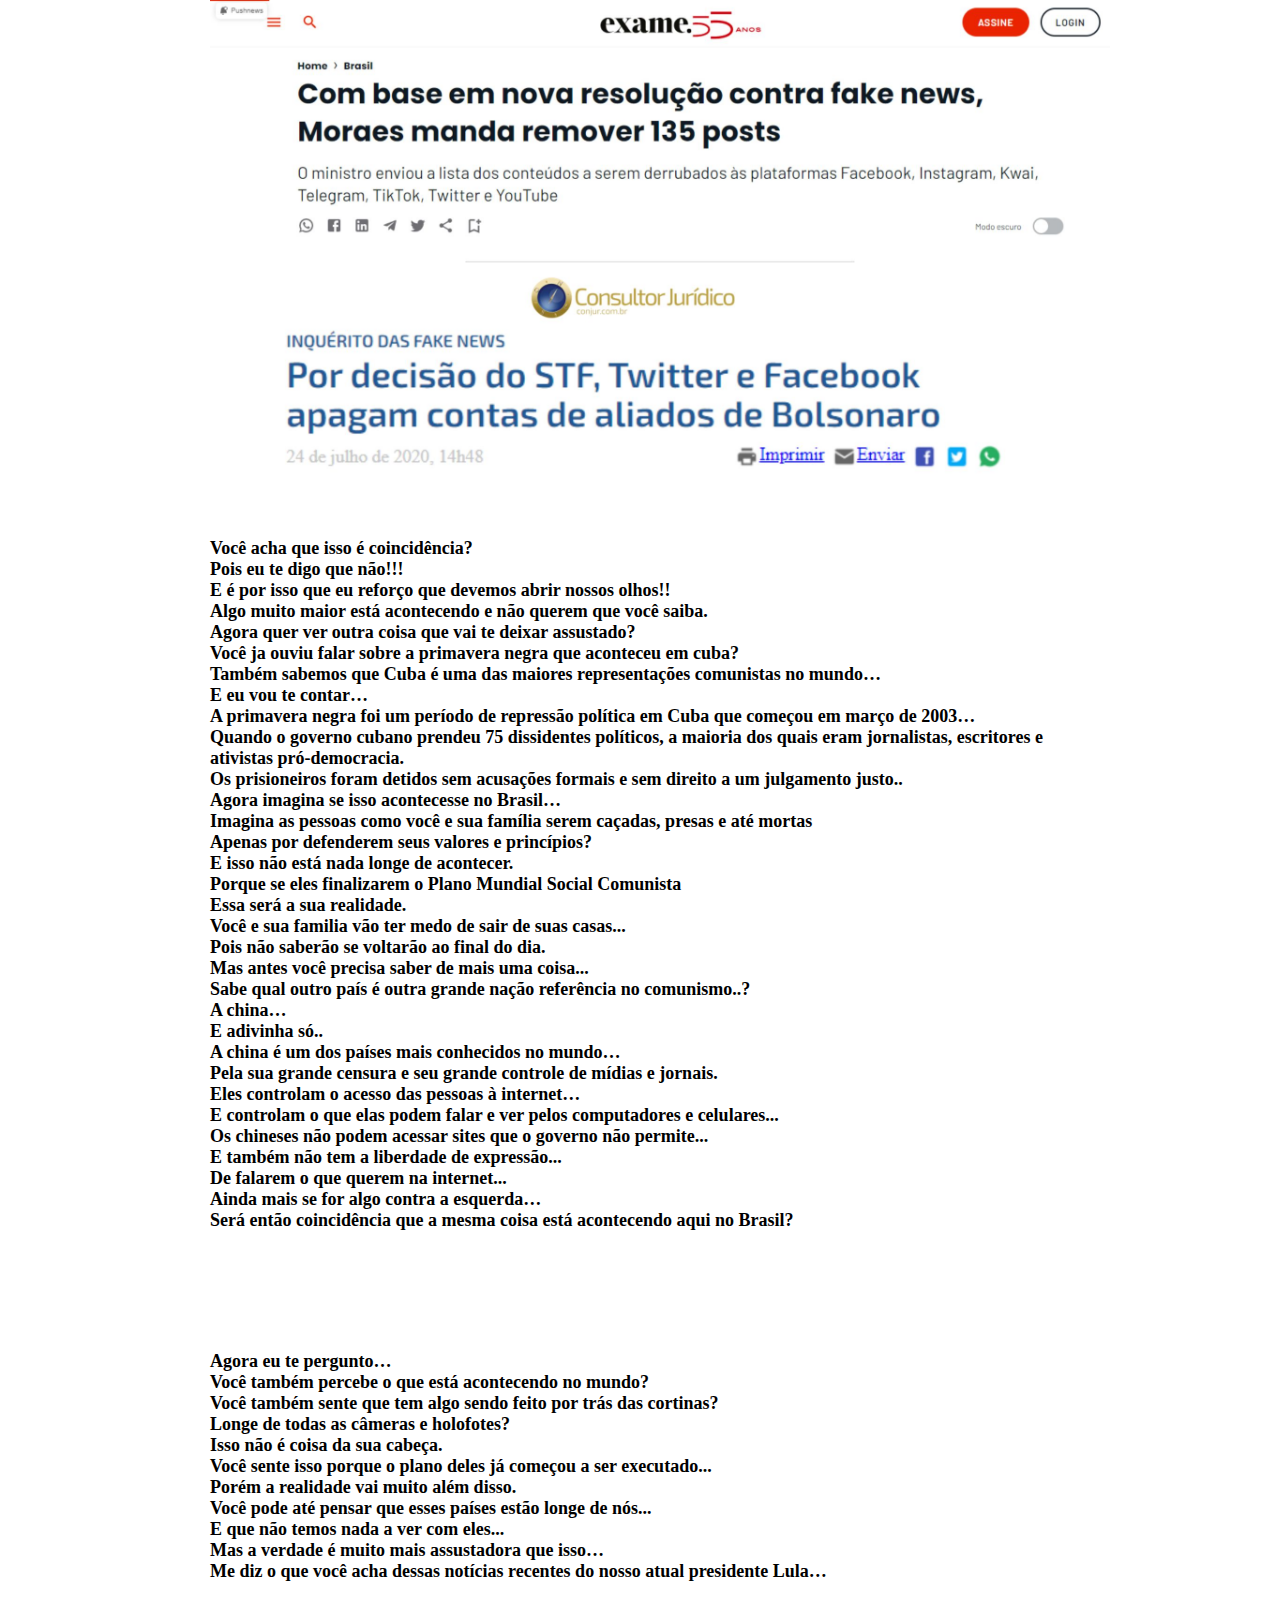
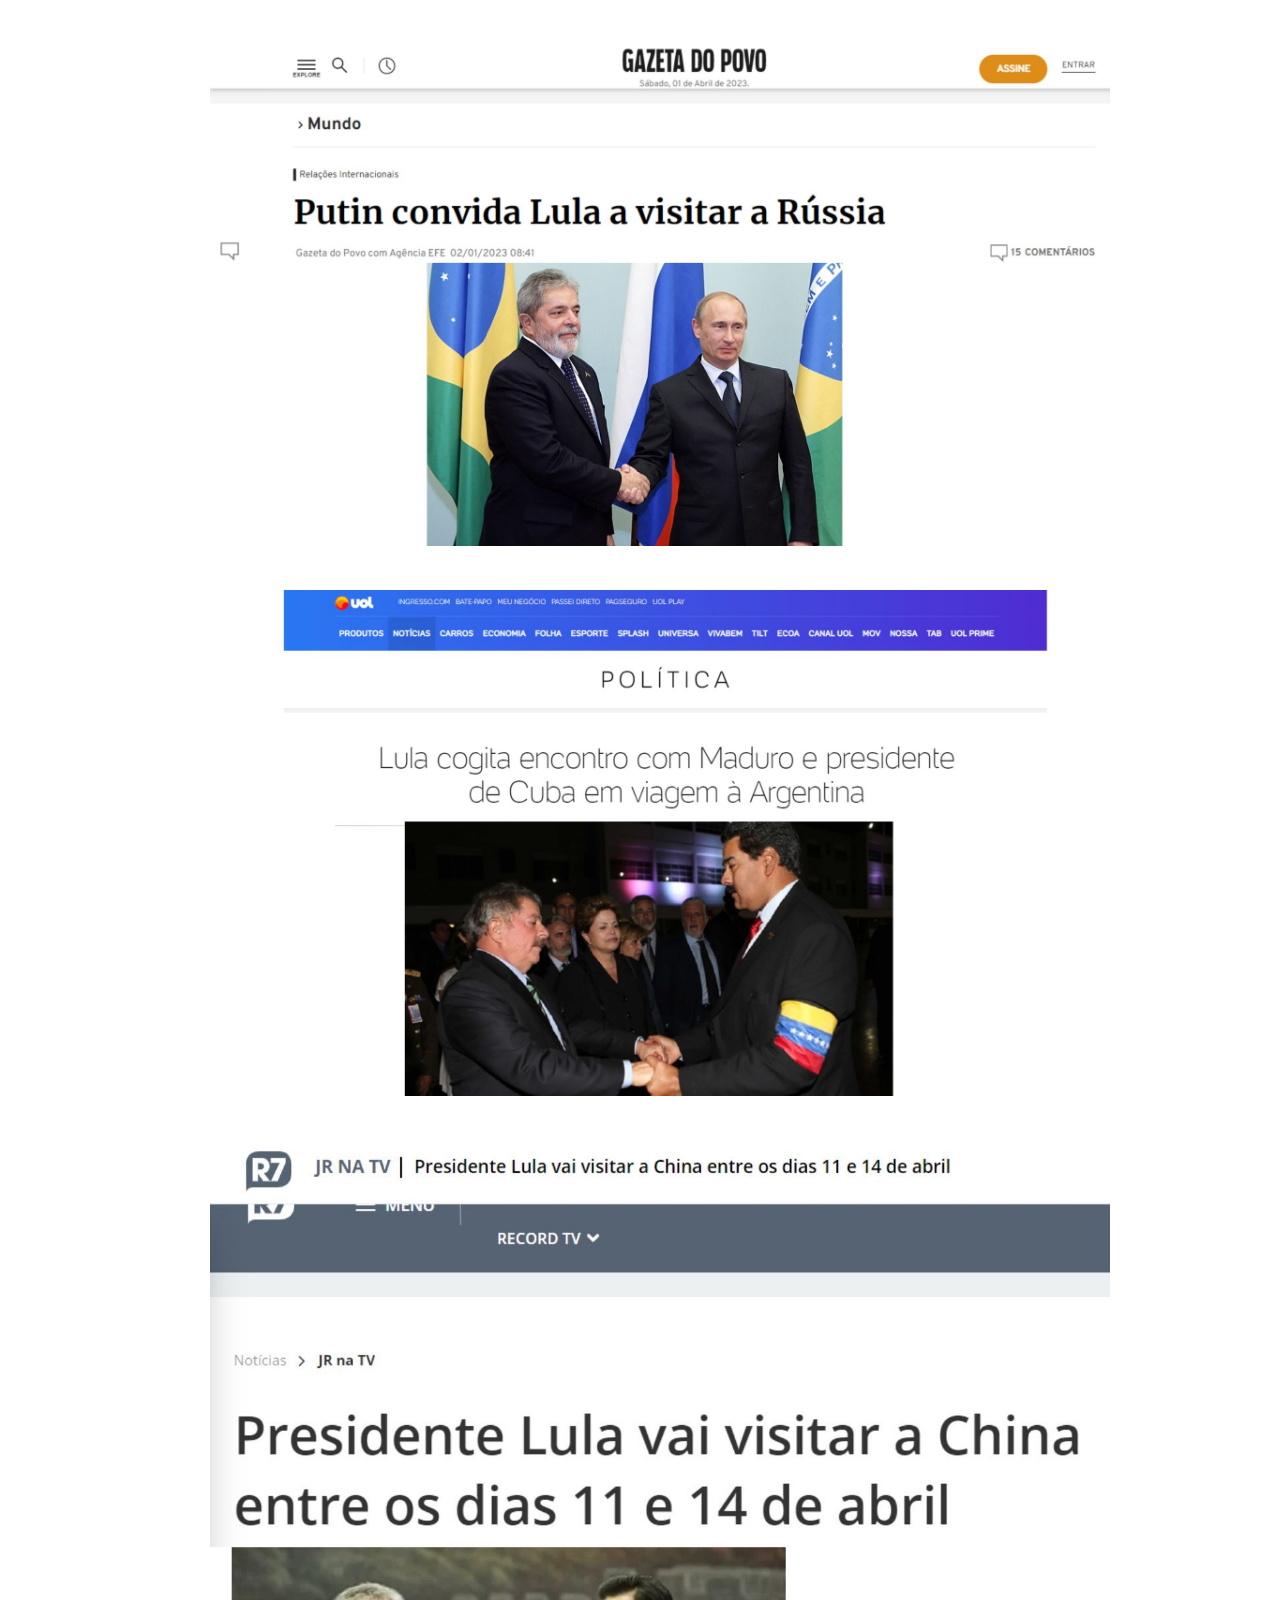
==== commit 38afe6a6: "Add files via upload" ====
--- a/index.html
+++ b/index.html
@@ -591,7 +591,6 @@
         <img class="comuns" src="img/IMG19.jpg">
         <img class="comuns" src="img/IMG20.jpg">
         <img class="comuns" src="img/Img21.jpg">
-        <img class="comuns" src="img/IMG22.jpg">
         <p>
           Poisé…<br>
 
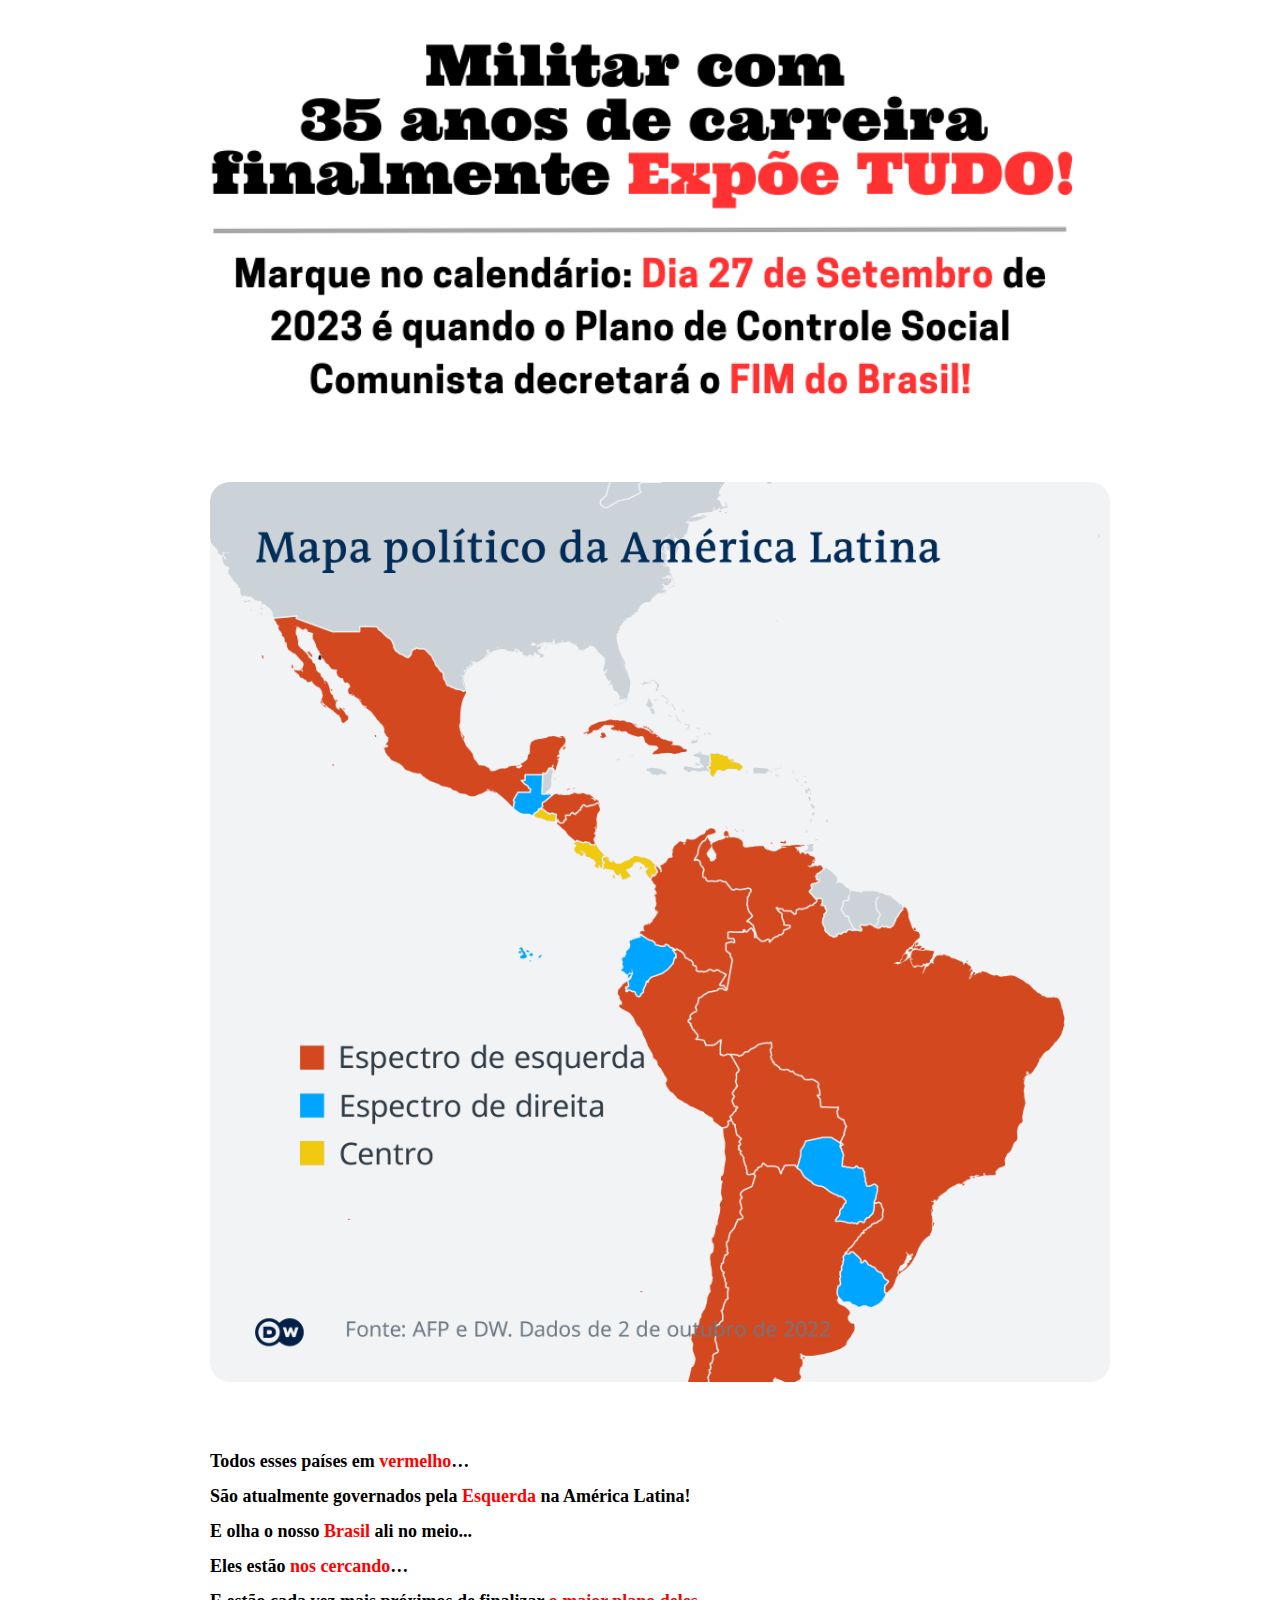
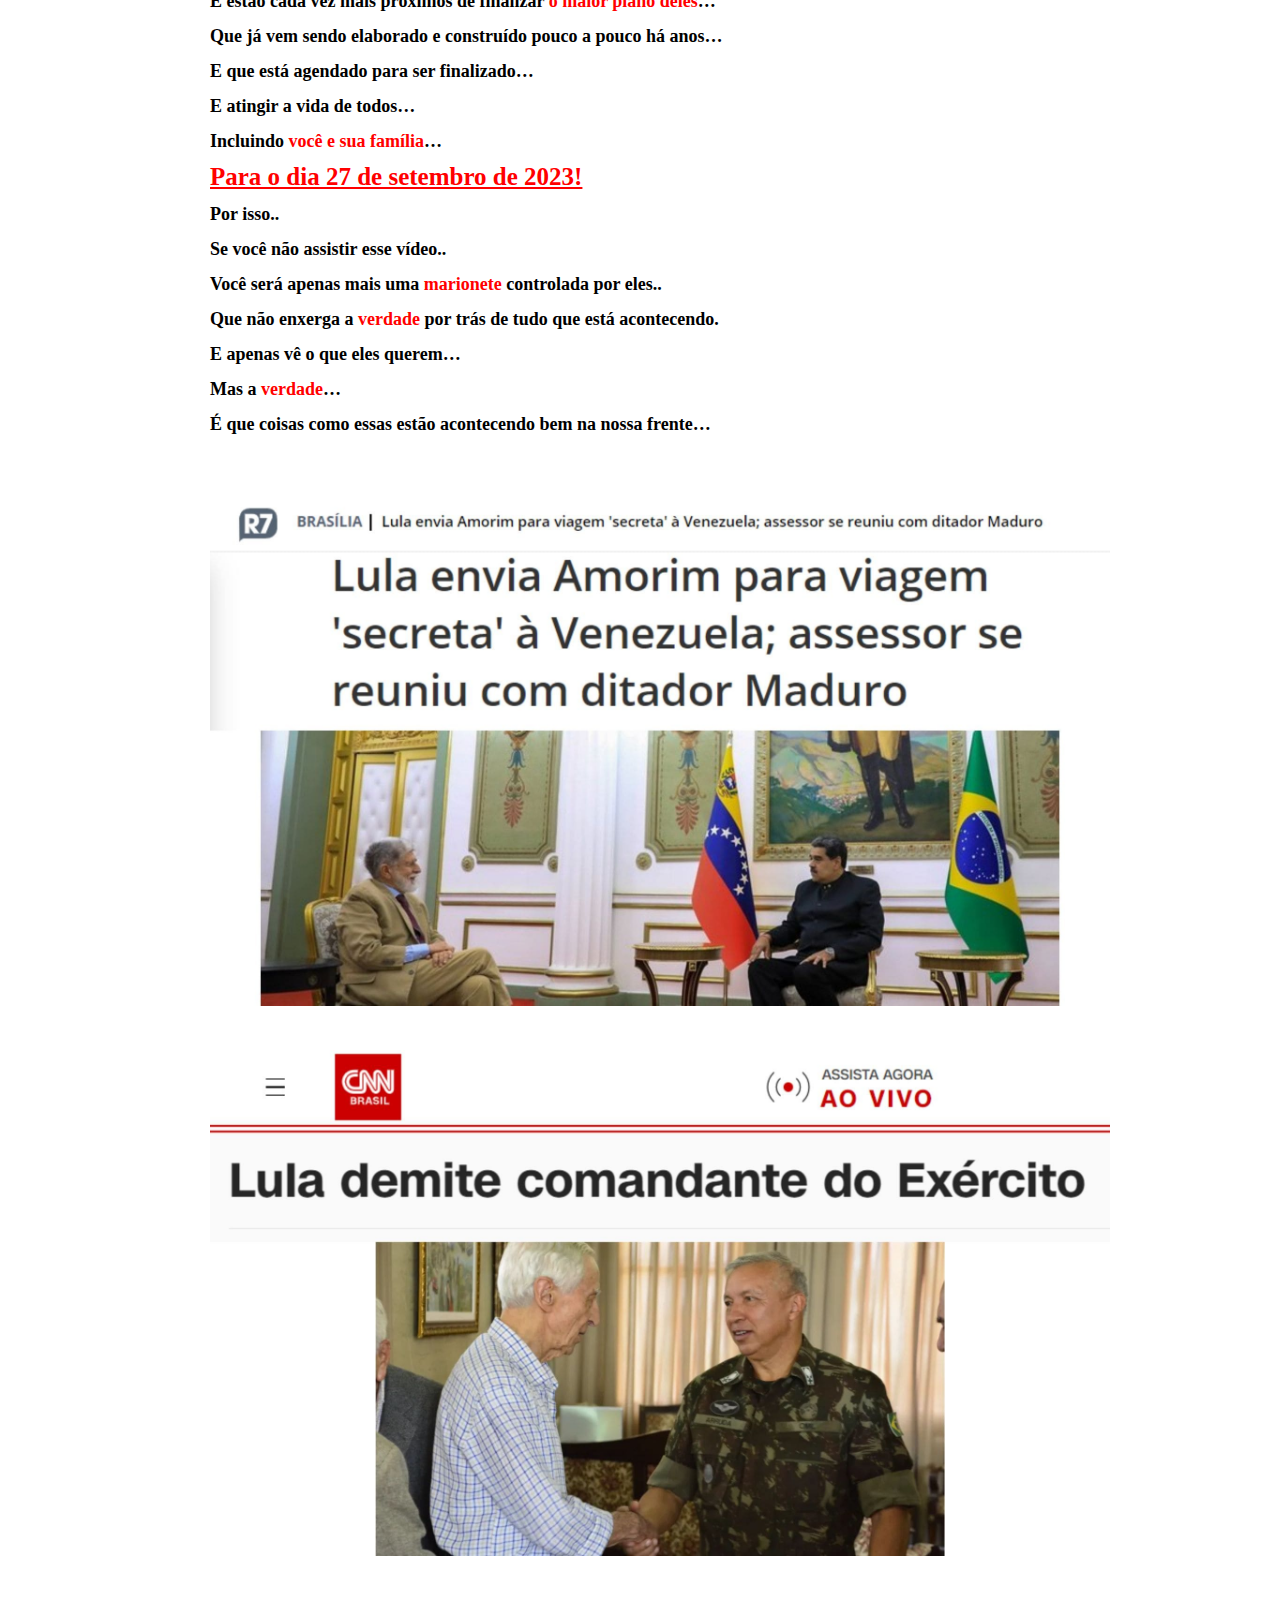
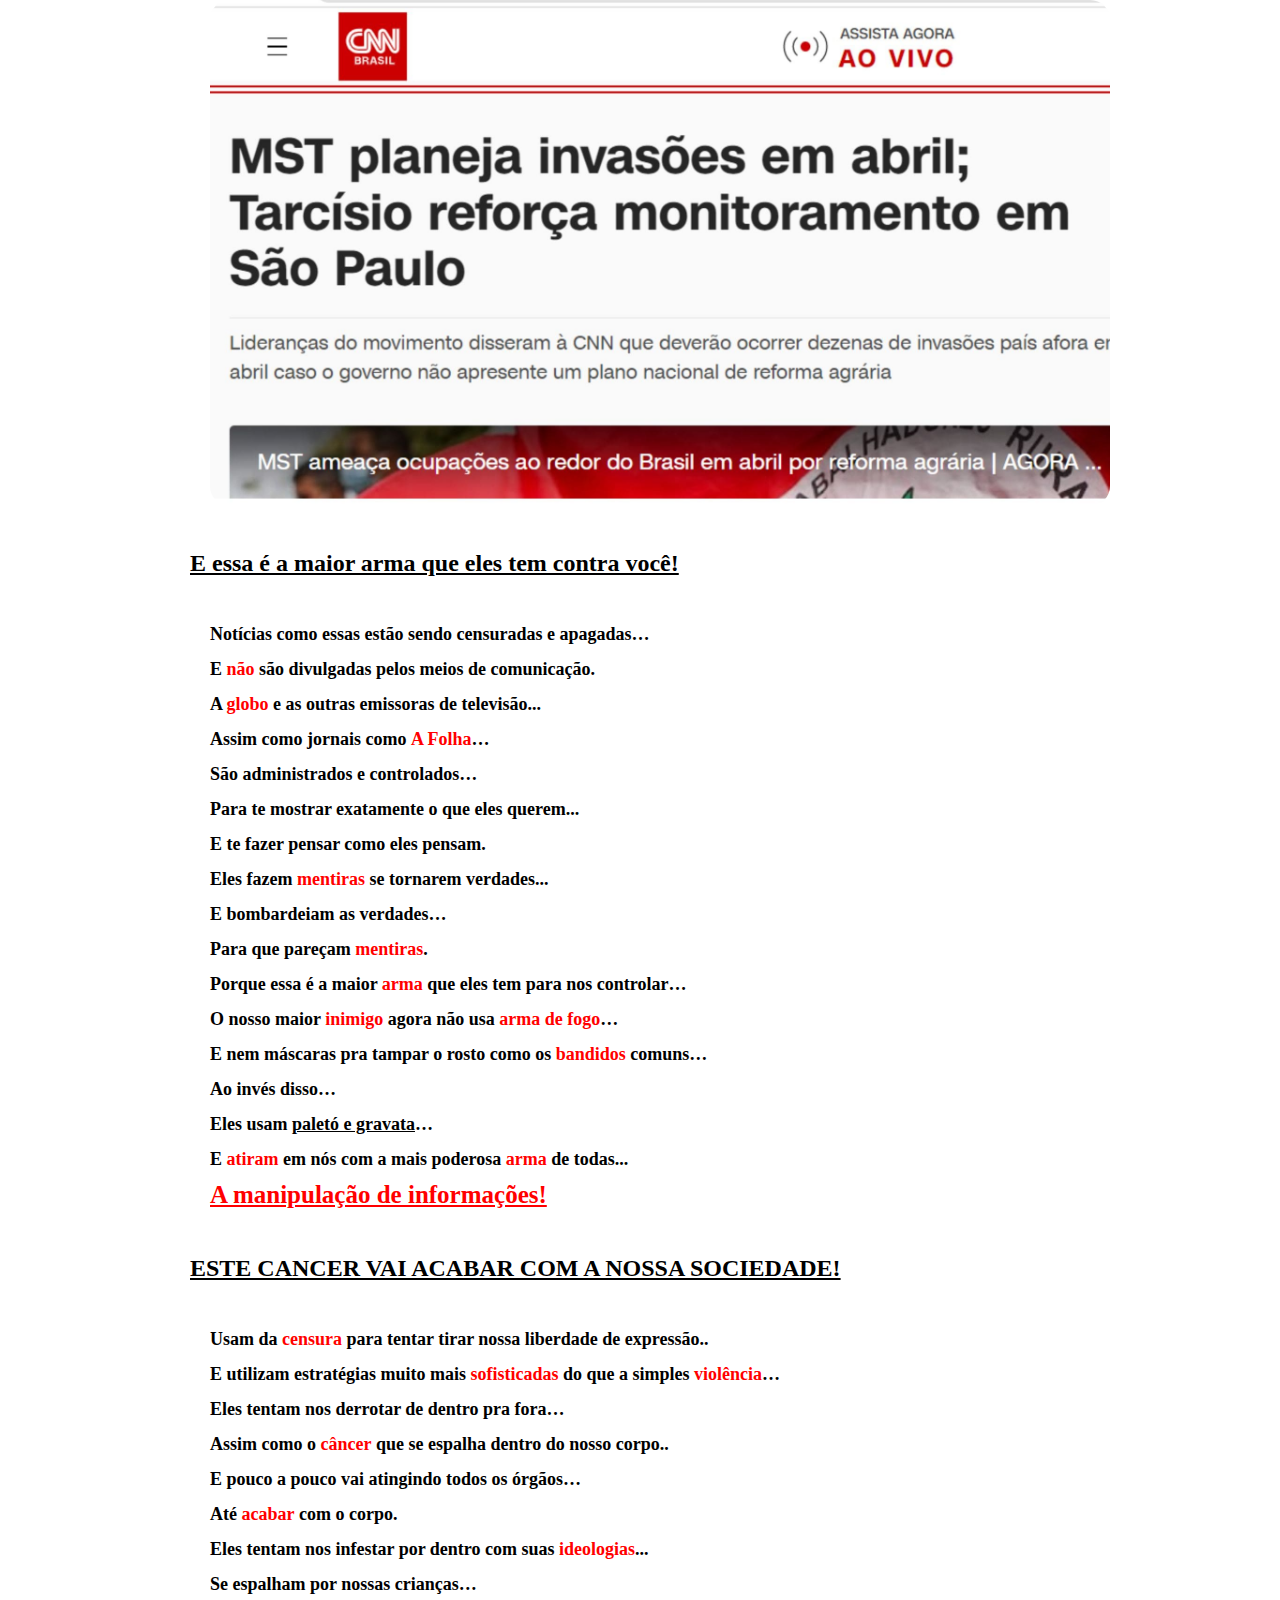
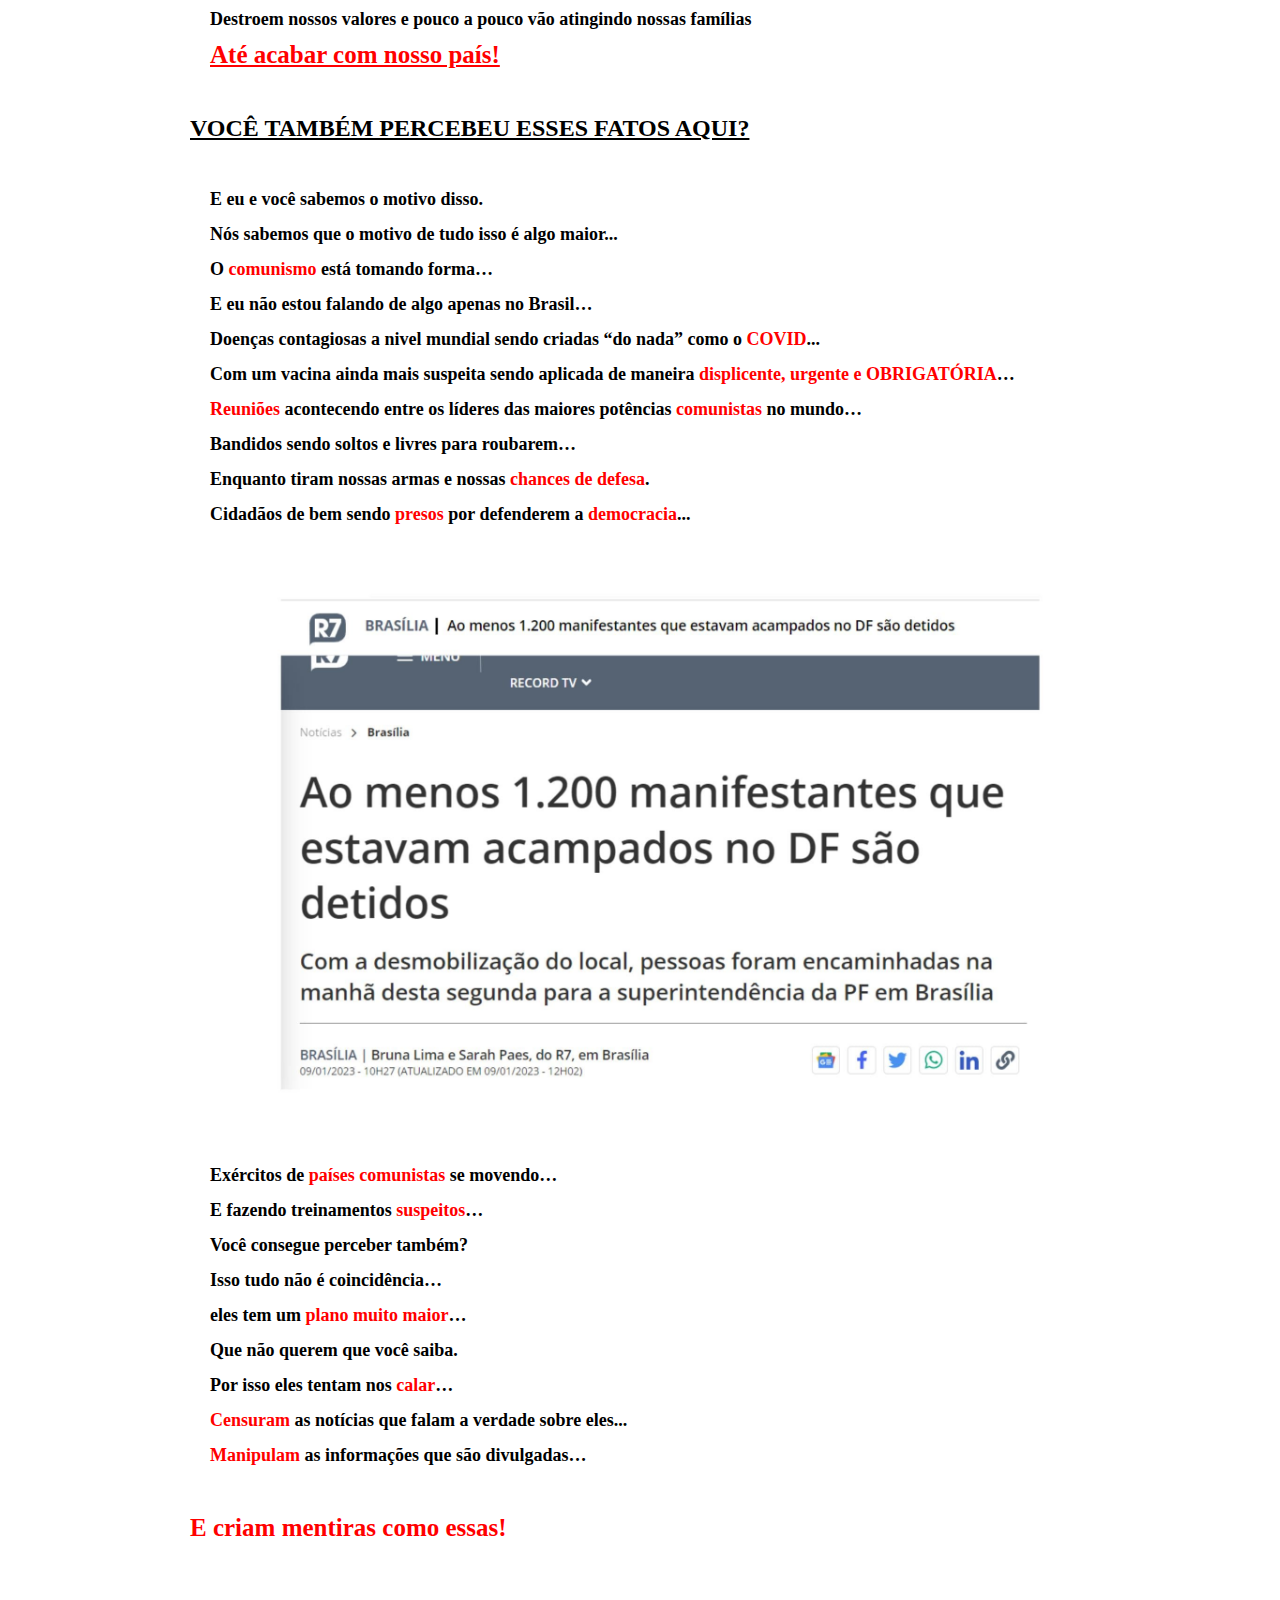
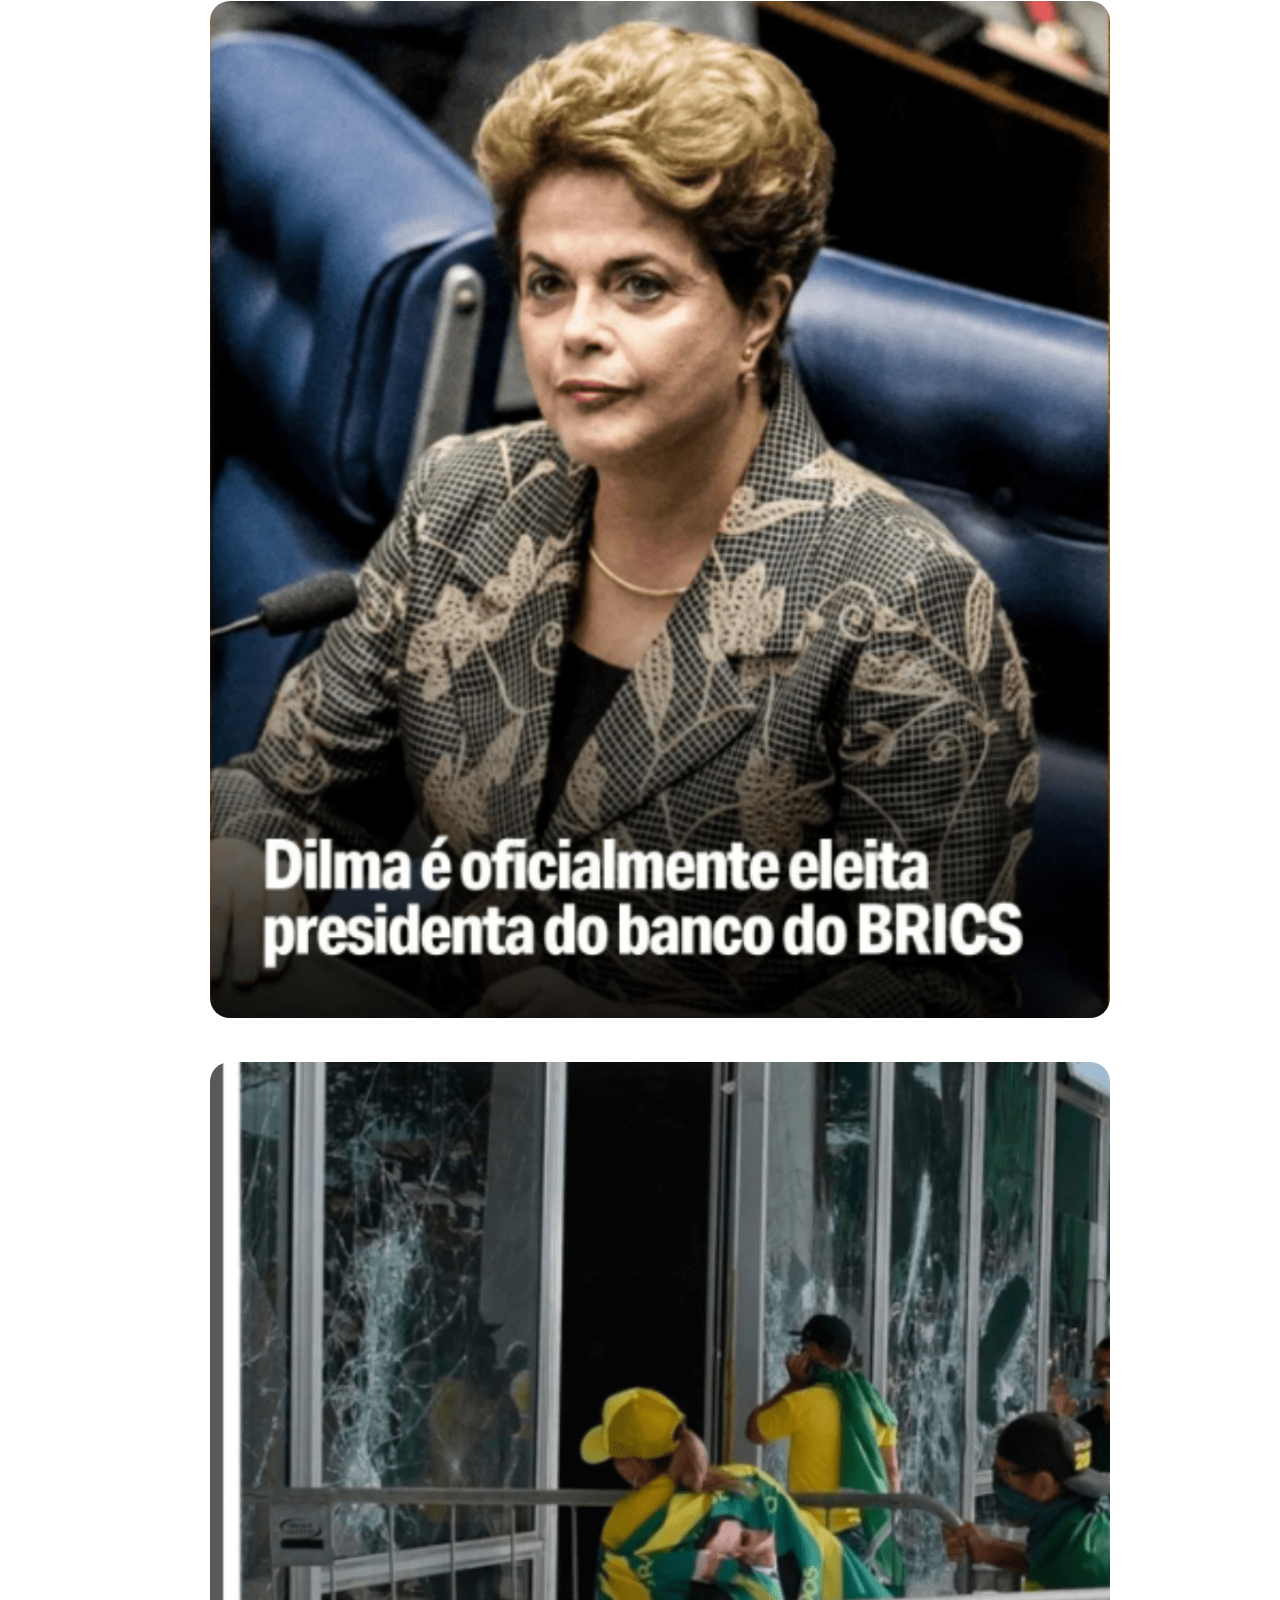
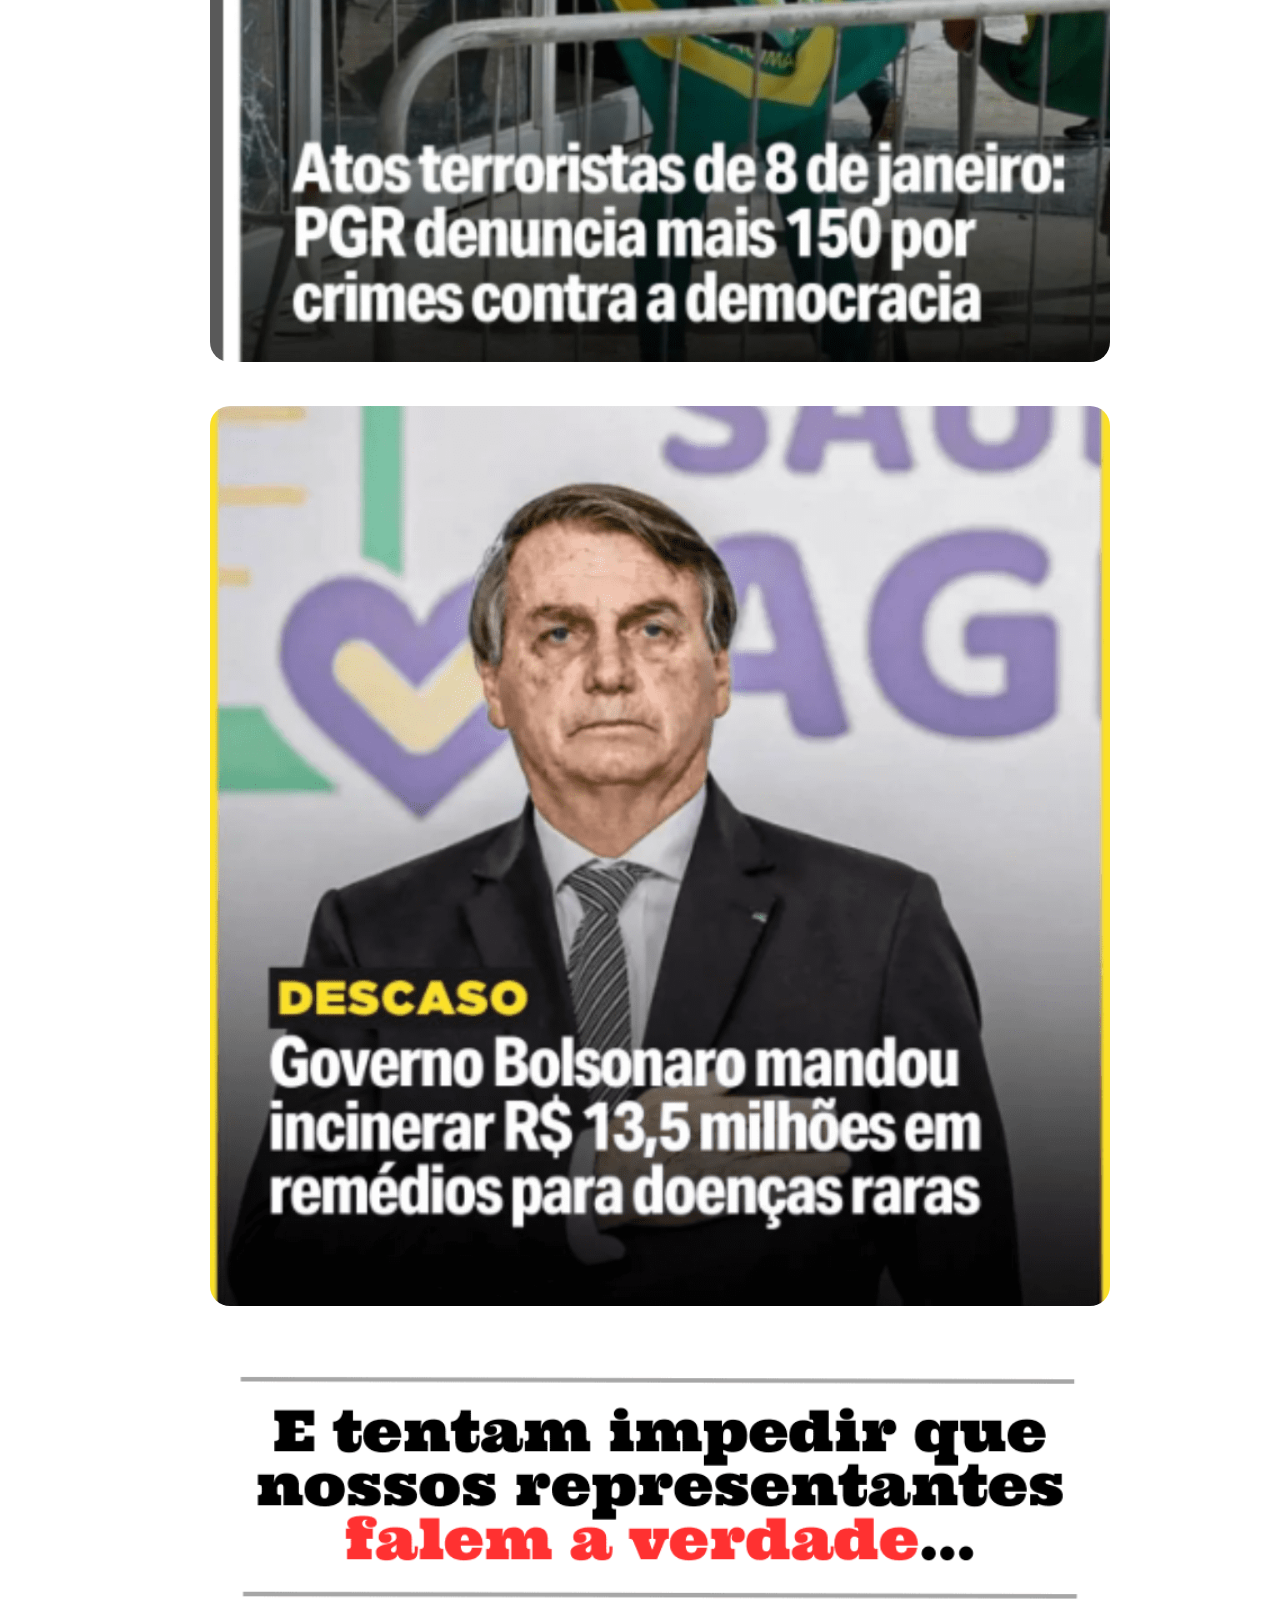
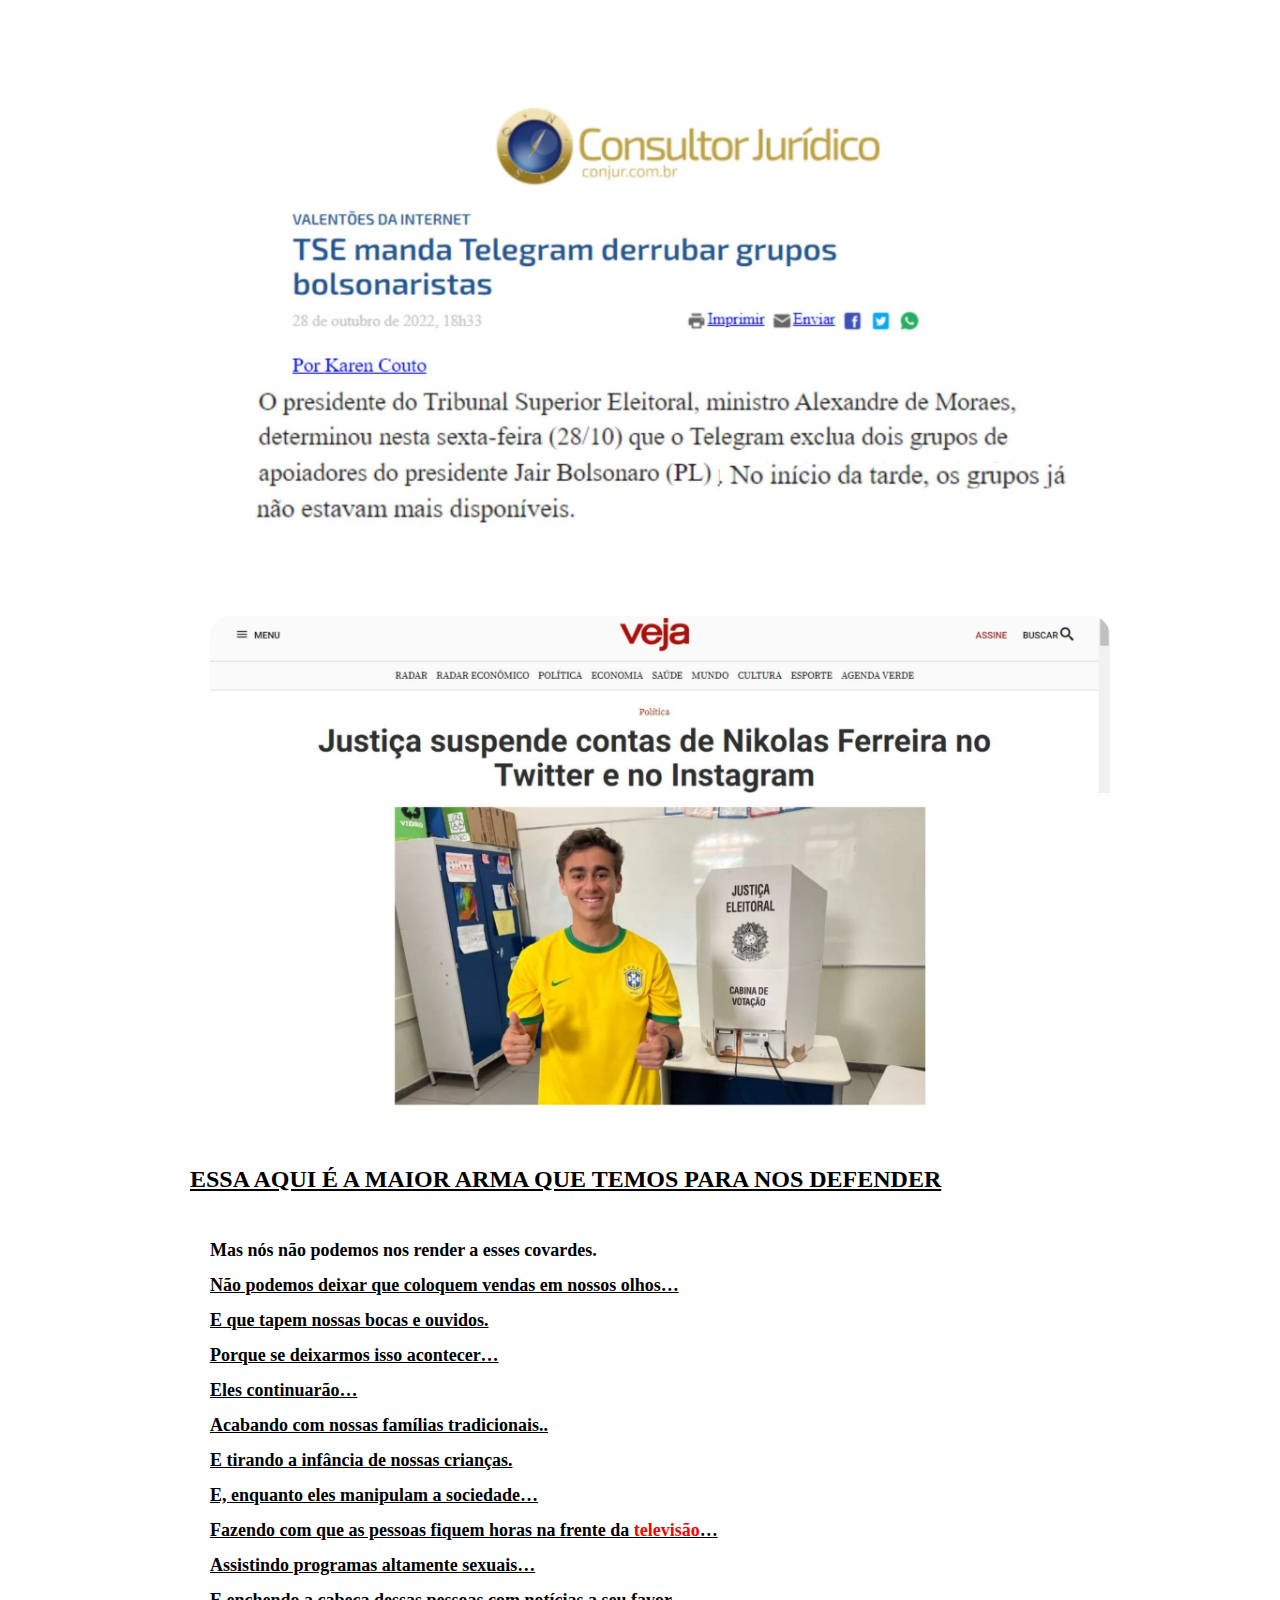
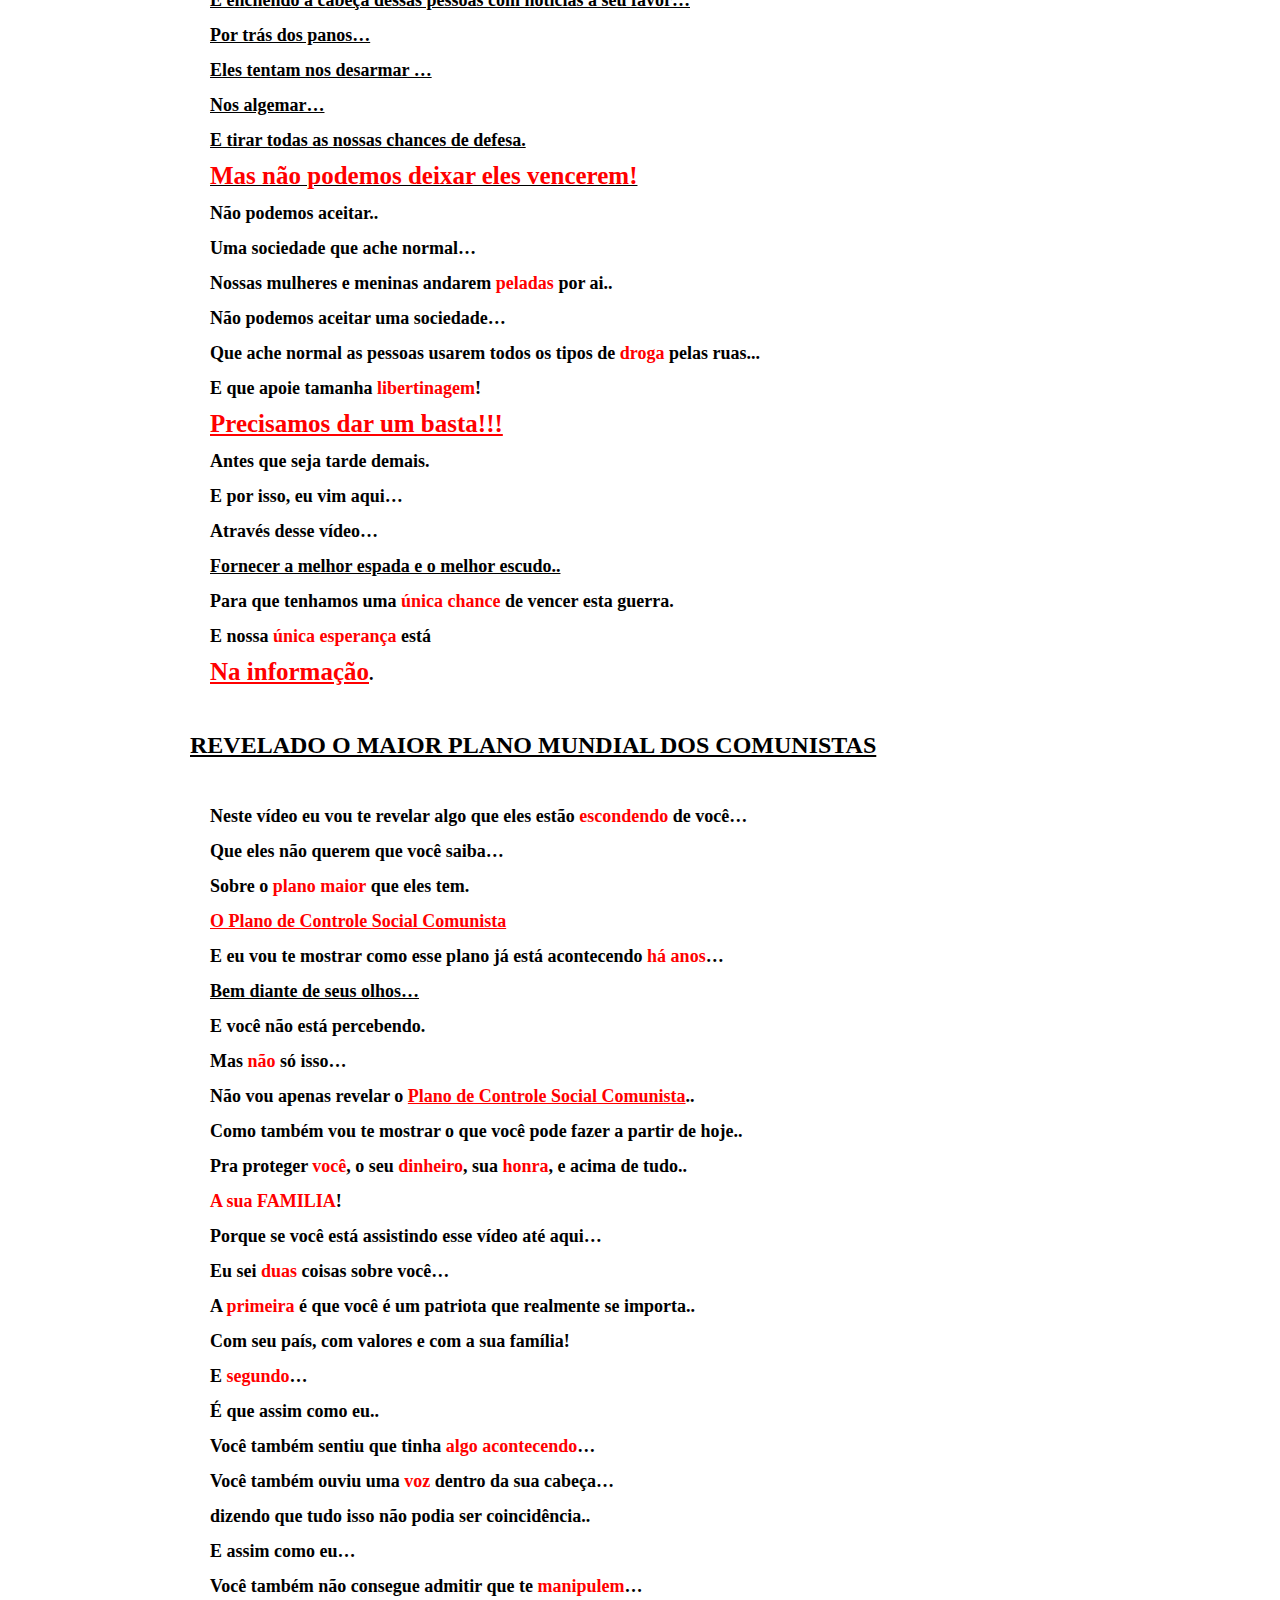
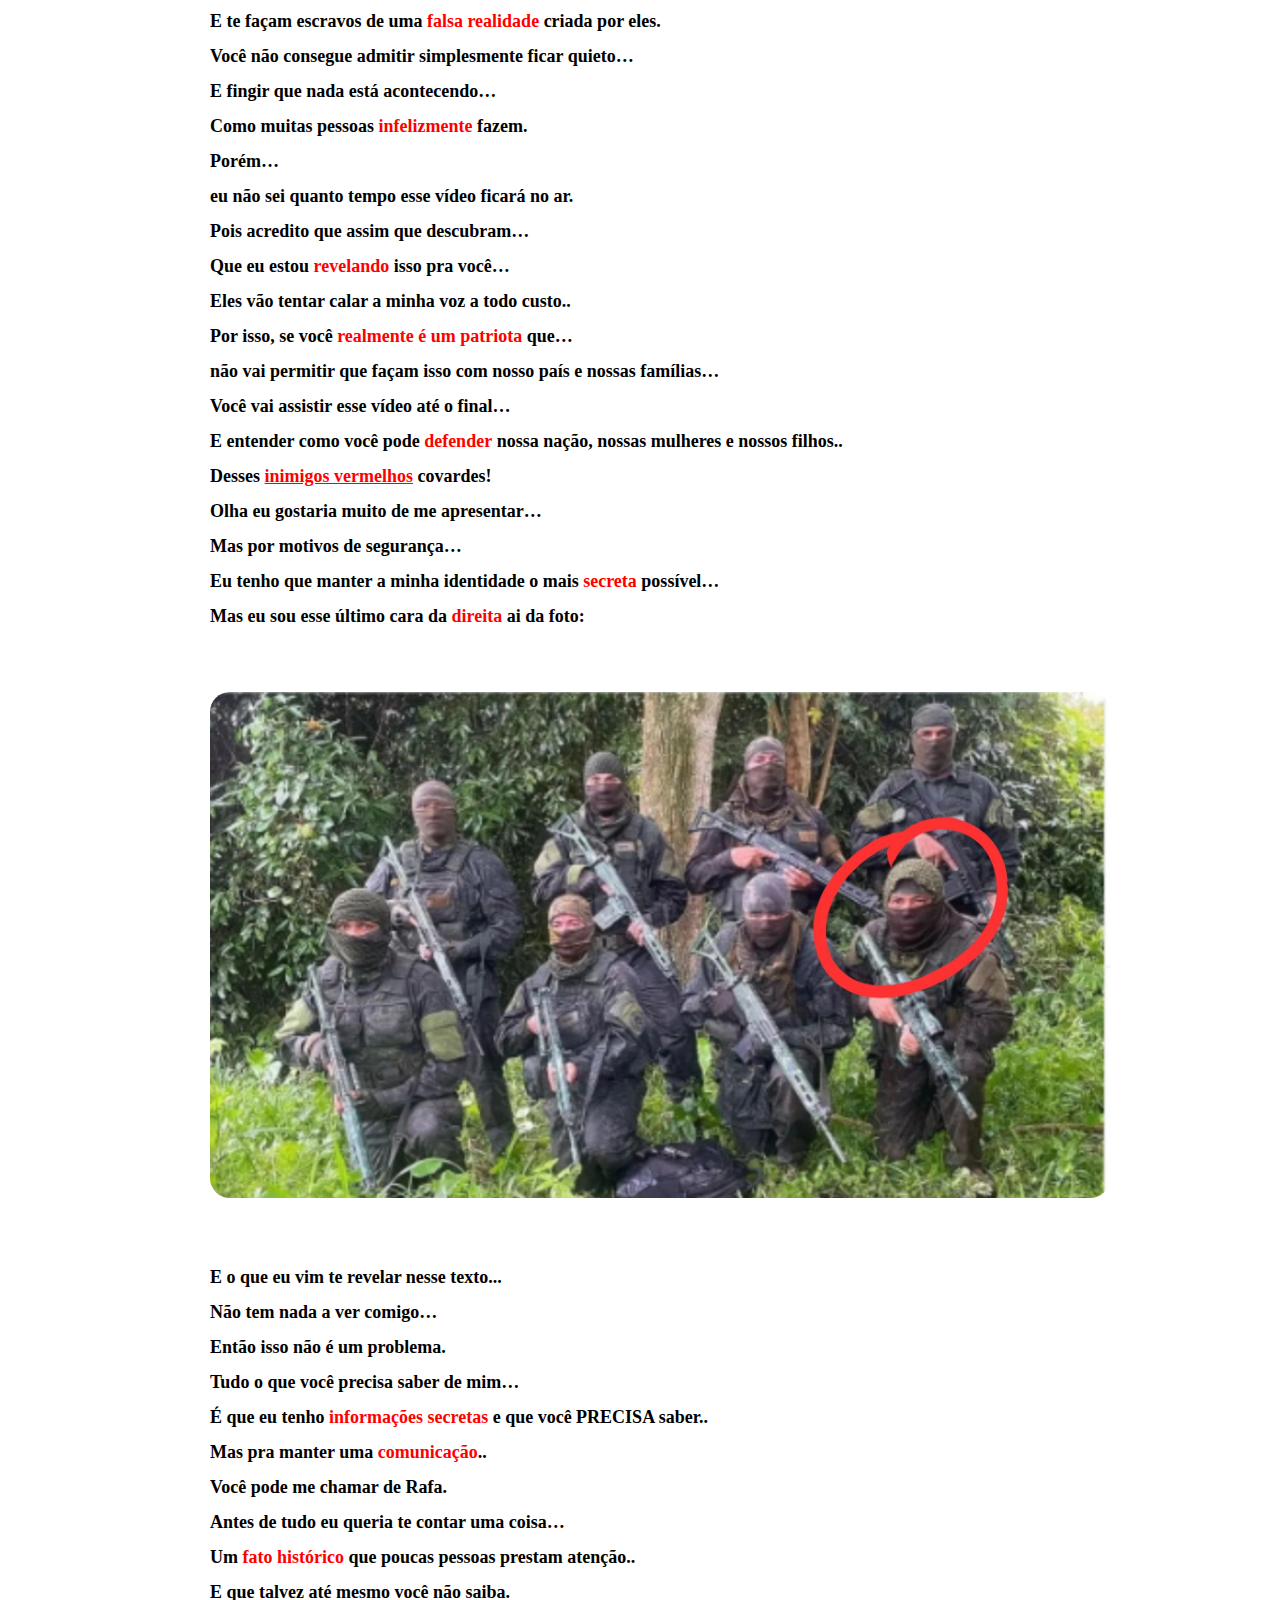
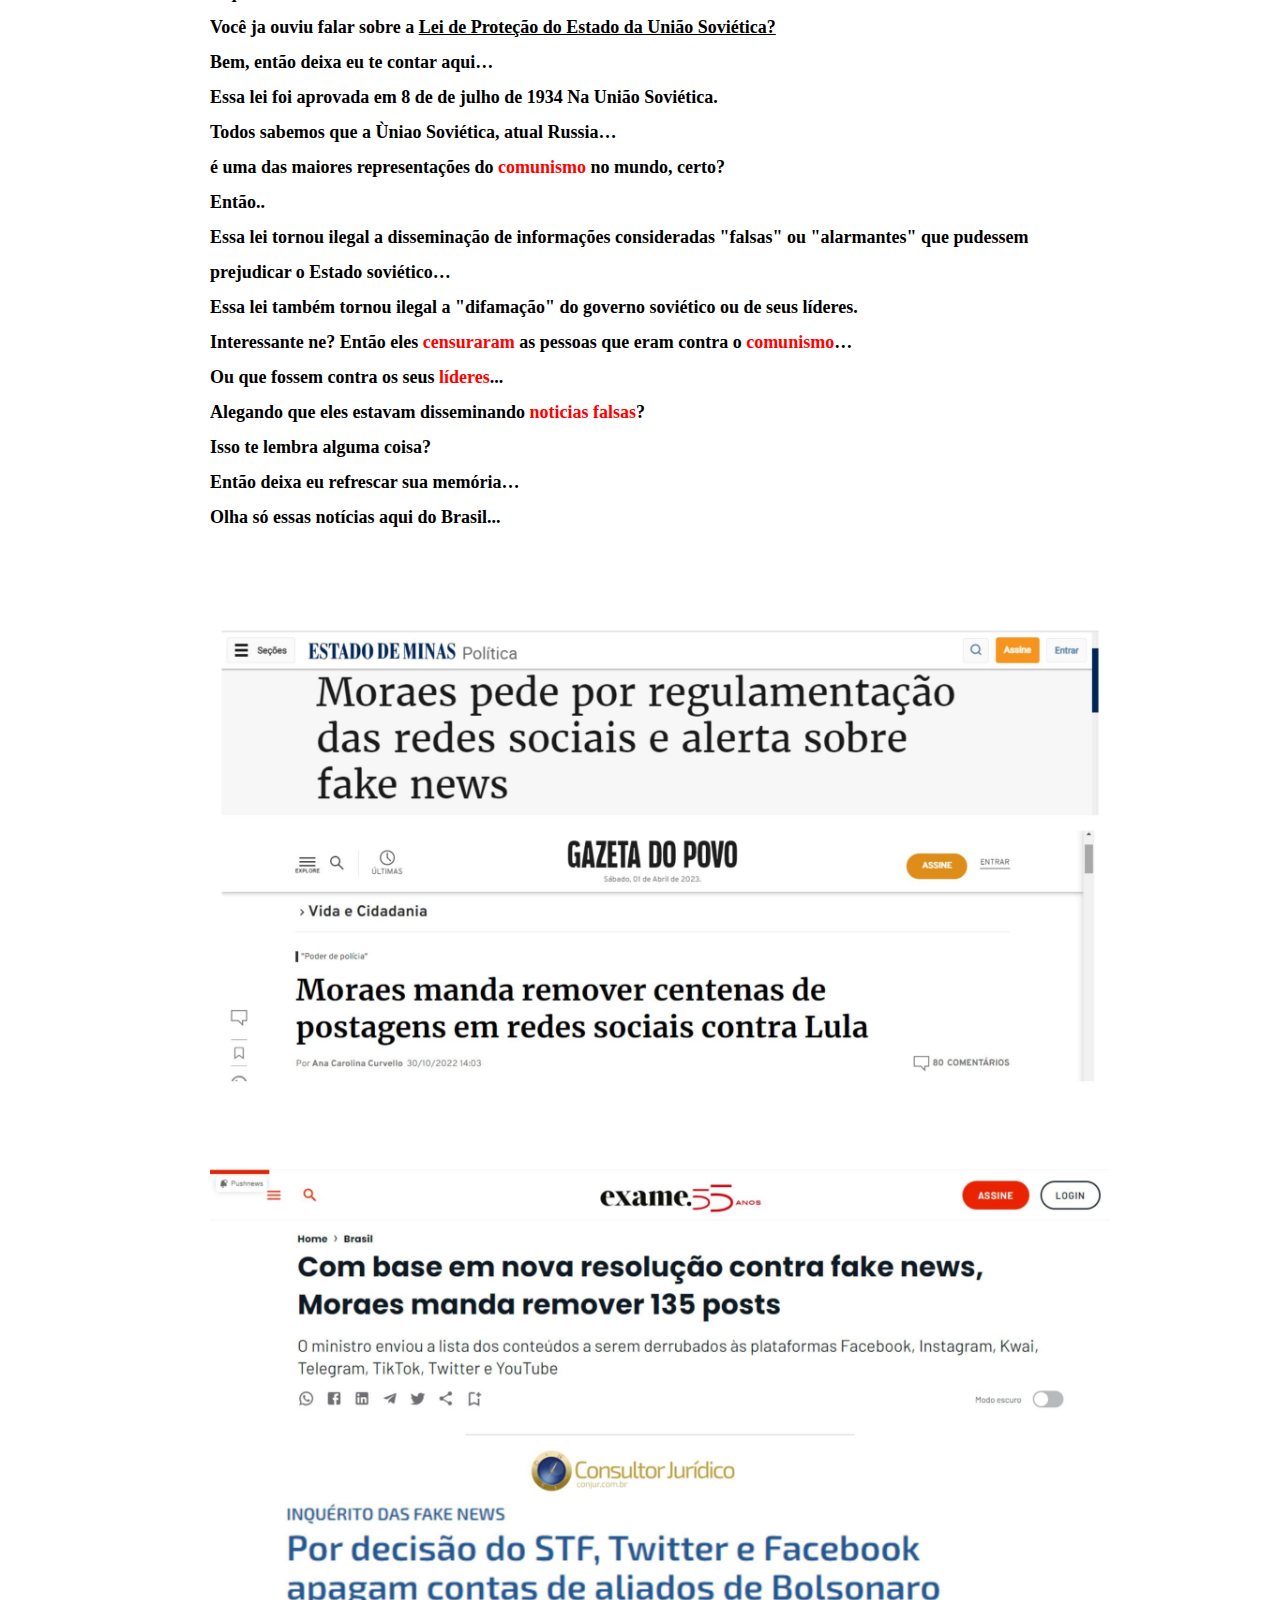
==== commit ffcd0058: "Add files via upload" ====
--- a/index.html
+++ b/index.html
@@ -29,9 +29,9 @@
           font-size: 18px;
           font-weight: 600;
           padding: 20px;
+          line-height: 35px;
         }
-
-        
+       
     </style>
 
   </head>
@@ -41,15 +41,15 @@
         <img style="width: 100%;margin-bottom: 30px;" src="HL-001.png">
         <img class="comuns" src="img/Img01.png">
         <p>
-          Todos esses países em vermelho…<br>
-
-          São atualmente governados pela Esquerda na América Latina!<br>
-
-          E olha o nosso Brasil ali no meio...<br>
-
-          Eles estão nos cercando…<br>
-
-          E estão cada vez mais próximos de finalizar o maior plano deles…<br>
+          Todos esses países em <span style="color: red;font-weight: 700">vermelho</span>…<br>
+
+          São atualmente governados pela <span style="color: red;font-weight: 700">Esquerda</span> na América Latina!<br>
+
+          E olha o nosso <span style="color: red;font-weight: 700">Brasil</span> ali no meio...<br>
+
+          Eles estão <span style="color: red;font-weight: 700">nos cercando</span>…<br>
+
+          E estão cada vez mais próximos de finalizar <span style="color: red;font-weight: 700">o maior plano deles</span>…<br>
 
           Que já vem sendo  elaborado e construído pouco a pouco há anos…<br>
 
@@ -57,21 +57,21 @@
 
           E atingir a vida de todos…<br>
 
-          Incluindo você e sua família…<br>
-
-          Para o dia 27 de setembro de 2023!<br>
+          Incluindo <span style="color: red;font-weight: 700">você e sua família</span>…<br>
+
+          <span style="color: red;font-weight: 700;font-size: 25px"><u>Para o dia 27 de setembro de 2023!</u></span><br>
 
           Por isso..<br>
 
           Se você não assistir esse vídeo..<br>
 
-          Você será apenas mais uma marionete controlada por eles..<br>
-
-          Que não enxerga a verdade por trás de tudo que está acontecendo.<br>
+          Você será apenas mais uma <span style="color: red;font-weight: 700">marionete</span> controlada por eles..<br>
+
+          Que não enxerga a <span style="color: red;font-weight: 700">verdade</span> por trás de tudo que está acontecendo.<br>
 
           E apenas vê o que eles querem…<br>
 
-          Mas a verdade…<br>
+          Mas a <span style="color: red;font-weight: 700">verdade</span>…<br>
 
           É que coisas como essas estão acontecendo bem na nossa frente…<br>
 
@@ -79,14 +79,16 @@
         <img class="comuns" src="img/IMG02.jpg">
         <img class="comuns" src="img/IMG03.jpg">
         <img class="comuns" src="img/IMG04.jpg">
+
+        <h2><u>E essa é a maior arma que eles tem contra você!</u></h2>
         <p>
           Notícias como essas estão sendo censuradas e apagadas…<br>
 
-          E não são divulgadas pelos meios de comunicação.<br>
-
-          A globo e as outras emissoras de televisão...<br>
-
-          Assim como jornais como A Folha…<br>
+          E <span style="color: red;font-weight: 700">não</span> são divulgadas pelos meios de comunicação.<br>
+
+          A <span style="color: red;font-weight: 700">globo</span> e as outras emissoras de televisão...<br>
+
+          Assim como jornais como <span style="color: red;font-weight: 700">A Folha</span>…<br>
 
           São administrados e controlados…<br>
 
@@ -94,86 +96,97 @@
 
           E te fazer pensar como eles pensam.<br>
 
-          Eles fazem mentiras se tornarem verdades...<br>
+          Eles fazem <span style="color: red;font-weight: 700">mentiras</span> se tornarem verdades...<br>
 
           E bombardeiam as verdades…<br>
 
-          Para que pareçam mentiras.<br>
-
-          Porque essa é a maior arma que eles tem para nos controlar…<br>
-
-          O nosso maior inimigo agora não usa arma de fogo…<br>
-
-          E nem máscaras pra tampar o rosto como os bandidos comuns…<br>
+          Para que pareçam <span style="color: red;font-weight: 700">mentiras</span>.<br>
+
+          Porque essa é a maior <span style="color: red;font-weight: 700">arma</span> que eles tem para nos controlar…<br>
+
+          O nosso maior <span style="color: red;font-weight: 700">inimigo</span> agora não usa <span style="color: red;font-weight: 700">arma de fogo</span>…<br>
+
+          E nem máscaras pra tampar o rosto como os <span style="color: red;font-weight: 700">bandidos</span> comuns…<br>
 
           Ao  invés disso…<br>
 
-          Eles usam paletó e gravata…<br>
-
-          E atiram em nós com a mais poderosa arma de todas...<br>
-
-          A manipulação de informações!<br>
-
-          Usam da censura para tentar tirar nossa liberdade de expressão..<br>
-
-          E utilizam estratégias muito mais sofisticadas do que a simples violência…<br>
+          Eles usam <u>paletó e gravata</u>…<br>
+
+          E <span style="color: red;font-weight: 700">atiram</span> em nós com a mais poderosa <span style="color: red;font-weight: 700">arma</span> de todas...<br>
+
+          <span style="color: red;font-weight: 700; font-size: 25px"><u>A manipulação de informações!</u></span>
+
+        </p>
+        <h2><u>ESTE CANCER VAI ACABAR COM A NOSSA SOCIEDADE!</u></h2>
+
+        <p>
+
+          Usam da <span style="color: red;font-weight: 700">censura</span> para tentar tirar nossa liberdade de expressão..<br>
+
+          E utilizam estratégias muito mais <span style="color: red;font-weight: 700">sofisticadas</span> do que a simples <span style="color: red;font-weight: 700">violência</span>…<br>
 
           Eles tentam nos derrotar de dentro pra fora…<br>
 
-          Assim como o câncer que se espalha dentro do nosso corpo..<br>
+          Assim como o <span style="color: red;font-weight: 700">câncer</span> que se espalha dentro do nosso corpo..<br>
 
           E pouco a pouco vai atingindo todos os órgãos…<br>
 
-          Até acabar com o corpo.<br>
-
-          Eles tentam nos infestar por dentro com suas ideologias...<br>
+          Até <span style="color: red;font-weight: 700">acabar</span> com o corpo.<br>
+
+          Eles tentam nos infestar por dentro com suas <span style="color: red;font-weight: 700">ideologias</span>...<br>
 
           Se espalham por nossas crianças…<br>
 
-          Destroem nossos valores e pouco a pouco vão atingindo  nossas famílias até acabar com nosso país!<br>
+          Destroem nossos valores e pouco a pouco vão atingindo nossas famílias <br>
+
+          <span style="color: red;font-weight: 700; font-size: 25px"><u>Até acabar com nosso país!</u></span><br>
+
+          </p>
+          <h2><u>VOCÊ TAMBÉM PERCEBEU ESSES FATOS AQUI?</u></h2>
+          <p>
 
           E eu e você sabemos o motivo disso.<br>
 
           Nós sabemos que o motivo de tudo isso é algo maior...<br>
 
-          O comunismo está tomando forma…<br>
+          O <span style="color: red;font-weight: 700">comunismo</span> está tomando forma…<br>
 
           E eu não estou falando de algo apenas no Brasil…<br>
 
-          Doenças contagiosas a nivel mundial sendo criadas “do nada” como o COVID...<br>
-
-          Com um vacina ainda mais suspeita sendo aplicada de maneira displicente, urgente e OBRIGATÓRIA…<br>
-
-          Reuniões acontecendo entre os líderes das maiores potências comunistas no mundo…<br>
+          Doenças contagiosas a nivel mundial sendo criadas “do nada” como o <span style="color: red;font-weight: 700">COVID</span>...<br>
+
+          Com um vacina ainda mais suspeita sendo aplicada de maneira <span style="color: red;font-weight: 700">displicente, urgente e OBRIGATÓRIA</span>…<br>
+
+          <span style="color: red;font-weight: 700">Reuniões</span> acontecendo entre os líderes das maiores potências <span style="color: red;font-weight: 700">comunistas</span> no mundo…<br>
 
           Bandidos sendo soltos e livres para roubarem…<br>
 
-          Enquanto tiram nossas armas e nossas chances de defesa.<br>
-
-          Cidadãos de bem sendo presos por defenderem a democracia...          
+          Enquanto tiram nossas armas e nossas <span style="color: red;font-weight: 700">chances de defesa</span>.<br>
+
+          Cidadãos de bem sendo <span style="color: red;font-weight: 700">presos</span> por defenderem a <span style="color: red;font-weight: 700">democracia</span>...          
         </p>
         <img class="comuns" src="img/IMG05.jpg">
         <p>
-          Exércitos de países comunistas se movendo…<br>
-
-          E fazendo treinamentos suspeitos…<br>
+          Exércitos de <span style="color: red;font-weight: 700">países comunistas</span> se movendo…<br>
+
+          E fazendo treinamentos <span style="color: red;font-weight: 700">suspeitos</span>…<br>
 
           Você consegue perceber também?<br>
 
           Isso tudo não é coincidência…<br>
 
-          eles tem um plano muito maior…<br>
+          eles tem um <span style="color: red;font-weight: 700">plano muito maior</span>…<br>
 
           Que não querem que você saiba.<br>
 
-          Por isso eles tentam nos calar…<br>
-
-          Censuram as notícias que falam a verdade sobre eles...<br>
-
-          Manipulam as informações que são divulgadas…<br>
-
-          E criam mentiras como essas!<br>          
-        </p>
+          Por isso eles tentam nos <span style="color: red;font-weight: 700">calar</span>…<br>
+
+          <span style="color: red;font-weight: 700">Censuram</span> as notícias que falam a verdade sobre eles...<br>
+
+          <span style="color: red;font-weight: 700">Manipulam</span> as informações que são divulgadas…<br>
+        </p>
+
+          <h2 style="color: red;font-weight: 700;font-size: 25px;">E criam mentiras como essas!</h2><br>          
         <img class="comuns" src="img/img06%20.png">
         <img class="comuns" src="img/IMG07.png">
         <img class="comuns" src="img/IMG08.png">
@@ -183,10 +196,12 @@
         <img class="comuns" src="img/IMG09.jpg">
         <img class="comuns" src="img/IMG10.jpg">
 
+        <h2><u>ESSA AQUI É A MAIOR ARMA QUE TEMOS PARA NOS DEFENDER</u></h2>
+
         <p>
           Mas nós não podemos nos render a esses covardes.<br>
 
-          Não podemos deixar que coloquem vendas em nossos olhos…<br>
+          <u>Não podemos deixar que coloquem vendas em nossos olhos…<br>
 
           E que tapem nossas bocas e ouvidos.<br>
 
@@ -200,7 +215,7 @@
 
           E, enquanto eles manipulam a sociedade…<br>
 
-          Fazendo com que as pessoas fiquem horas na frente da televisão…<br>
+          Fazendo com que as pessoas fiquem horas na frente da <span style="color: red;font-weight: 700">televisão</span>…<br>
 
           Assistindo programas altamente sexuais…<br>
 
@@ -214,21 +229,21 @@
 
           E tirar todas as nossas chances de defesa.<br>
 
-          Mas não podemos deixar eles vencerem!<br>
+          <span style="color: red;font-weight: 700;font-size: 25px;">Mas não podemos deixar eles vencerem!</span></u><br>
 
           Não podemos aceitar..<br>
 
           Uma sociedade que ache normal…<br>
 
-          Nossas mulheres e meninas andarem peladas por ai..<br>
+          Nossas mulheres e meninas andarem <span style="color: red;font-weight: 700">peladas</span> por ai..<br>
 
           Não podemos aceitar uma sociedade…<br>
 
-          Que ache normal as pessoas usarem todos os tipos de droga pelas ruas...<br>
-
-          E que apoie tamanha libertinagem! <br>
-
-          Precisamos dar um basta!!!<br>
+          Que ache normal as pessoas usarem todos os tipos de <span style="color: red;font-weight: 700">droga</span> pelas ruas...<br>
+
+          E que apoie tamanha <span style="color: red;font-weight: 700">libertinagem</span>! <br>
+
+          <span style="color: red;font-weight: 700;font-size: 25px;"><u>Precisamos dar um basta!!!</u></span><br>
 
           Antes que seja tarde demais.<br>
 
@@ -236,65 +251,71 @@
 
           Através desse vídeo…<br>
 
-          Fornecer a melhor espada e o melhor escudo..<br>
-
-          Para que tenhamos uma única chance de vencer esta guerra.<br>
-
-          E nossa única esperança está na informação.<br>
-
-          Neste vídeo eu vou te revelar algo que eles estão escondendo de você…<br>
+          <u>Fornecer a melhor espada e o melhor escudo..</u><br>
+
+          Para que tenhamos uma <span style="color: red;font-weight: 700">única chance</span> de vencer esta guerra.<br>
+
+          E nossa <span style="color: red;font-weight: 700">única esperança</span> está<br>
+
+          <span style="color: red;font-weight: 700;font-size: 25px"><u>Na informação</u></span>.
+
+        </p>
+        <h2><u>REVELADO O MAIOR PLANO MUNDIAL DOS COMUNISTAS</u></h2>
+        <p>
+
+          Neste vídeo eu vou te revelar algo que eles estão <span style="color: red;font-weight: 700">escondendo</span> de você…<br>
 
           Que eles não querem que você saiba…<br>
 
-          Sobre o plano maior que eles tem.<br>
-
-          O Plano de Controle Social Comunista<br>
-
-          E eu vou te mostrar como esse plano já está acontecendo há anos…<br>
-
-          Bem diante de seus olhos…<br>
+          Sobre o <span style="color: red;font-weight: 700">plano maior</span> que eles tem.<br>
+
+          <span style="color: red;font-weight: 700"><u>O Plano de Controle Social Comunista</u></span><br>
+
+          E eu vou te mostrar como esse plano já está acontecendo <span style="color: red;font-weight: 700">há anos</span>…<br>
+
+          <u>Bem diante de seus olhos…</u><br>
 
           E você não está percebendo.<br>
 
-          Mas não só isso…<br>
-
-          Não vou apenas  revelar o Plano de Controle Social Comunista..<br>
+          Mas <span style="color: red;font-weight: 700">não</span> só isso…<br>
+
+          Não vou apenas  revelar o <span style="color: red;font-weight: 700"><u>Plano de Controle Social Comunista</u></span>..<br>
 
           Como também vou te mostrar o que você pode fazer a partir de hoje..<br>
 
-          Pra proteger você, o seu dinheiro, sua honra, e acima de tudo..<br>
-
-          A sua FAMILIA!<br>
+          Pra proteger <span style="color: red;font-weight: 700">você</span>, o seu <span style="color: red;font-weight: 700">dinheiro</span>, sua <span style="color: red;font-weight: 700">honra</span>, e acima de tudo..<br>
+
+          <span style="color: red;font-weight: 700">A sua FAMILIA</span>!<br>
 
           Porque se você está assistindo esse vídeo até aqui…<br>
 
-          Eu sei duas coisas sobre você…<br>
-
-          A primeira é que você é um patriota que realmente se importa..<br>
+          Eu sei <span style="color: red;font-weight: 700">duas</span> coisas sobre você…<br>
+
+          A <span style="color: red;font-weight: 700">primeira</span> é que você é um patriota que realmente se importa..<br>
 
           Com seu país, com valores e com a sua família!<br>
 
-          E segundo…<br>
+          E <span style="color: red;font-weight: 700">segundo</span>…<br>
 
           É que assim como eu..<br>
 
-          Você também sentiu que tinha algo acontecendo…<br>
-
-          Você também ouviu uma voz dentro da sua cabeça…<br>
+          Você também sentiu que tinha <span style="color: red;font-weight: 700">algo acontecendo</span>…<br>
+
+          Você também ouviu uma <span style="color: red;font-weight: 700">voz</span> dentro da sua cabeça…<br>
 
           dizendo que tudo isso não podia ser coincidência..<br>
 
           E assim como eu…<br>
 
-          Você também não consegue admitir que te manipulem…<br>
-
-          E te façam escravos de uma falsa realidade criada por eles.<br>
+          Você também não consegue admitir que te <span style="color: red;font-weight: 700">manipulem</span>…<br>
+
+          E te façam escravos de uma <span style="color: red;font-weight: 700">falsa realidade</span> criada por eles.<br>
 
           Você não consegue admitir simplesmente ficar quieto…<br>
 
           E fingir que nada está acontecendo…<br>
 
-          Como muitas pessoas infelizmente fazem.<br>
+          Como muitas pessoas <span style="color: red;font-weight: 700">infelizmente</span> fazem.<br>
 
           Porém…<br>
 
@@ -302,31 +323,33 @@
 
           Pois acredito que assim que descubram…<br>
 
-          Que eu estou revelando isso pra você…<br>
+          Que eu estou <span style="color: red;font-weight: 700">revelando</span> isso pra você…<br>
 
           Eles vão tentar calar a minha voz a todo custo..<br>
 
-          Por isso, se você realmente é um patriota que…<br>
+          Por isso, se você <span style="color: red;font-weight: 700">realmente é um patriota</span> que…<br>
 
           não vai permitir que façam isso com nosso país e nossas famílias…<br>
 
           Você vai assistir esse vídeo até o final…<br>
 
-          E entender como você pode defender nossa nação, nossas mulheres e nossos filhos..<br>
-
-          Desses inimigos vermelhos covardes!<br>
+          E entender como você pode <span style="color: red;font-weight: 700">defender</span> nossa nação, nossas mulheres e nossos filhos..<br>
+
+          Desses <span style="color: red;font-weight: 700"><u>inimigos vermelhos</u></span> covardes!<br>
 
           Olha eu gostaria muito de me apresentar…<br>
 
           Mas por motivos de segurança…<br>
 
-          Eu tenho que manter a minha identidade o mais secreta possível…<br>
+          Eu tenho que manter a minha identidade o mais <span style="color: red;font-weight: 700">secreta</span> possível…<br>
+
+          Mas eu sou esse último cara da <span style="color: red;font-weight: 700">direita</span> ai da foto:          
         </p>
 
         <img class="comuns" src="img/IMG11.jpg">
 
         <p>
-          E o que eu vim te revelar nesse vídeo…<br>
+          E o que eu vim te revelar nesse texto...<br>
 
           Não tem nada a ver comigo…<br>
 
@@ -334,19 +357,19 @@
 
           Tudo o que você precisa saber de mim…<br>
 
-          É que eu tenho informações secretas e que você PRECISA saber..<br>
-
-          Mas pra manter uma comunicação..<br>
+          É que eu tenho <span style="color: red;font-weight: 700">informações secretas</span> e que você PRECISA saber..<br>
+
+          Mas pra manter uma <span style="color: red;font-weight: 700">comunicação</span>..<br>
 
           Você pode me chamar de Rafa.<br>
 
           Antes de tudo eu queria te contar uma coisa…<br>
 
-          Um fato histórico que poucas pessoas prestam atenção..<br>
+          Um <span style="color: red;font-weight: 700">fato histórico</span> que poucas pessoas prestam atenção..<br>
 
           E que talvez até mesmo você não saiba.<br>
 
-          Você ja ouviu falar sobre a Lei de Proteção do Estado da União Soviética?<br>
+          Você ja ouviu falar sobre a <u>Lei de Proteção do Estado da União Soviética?</u><br>
 
           Bem, então deixa eu te contar aqui…<br>
 
@@ -354,19 +377,19 @@
 
           Todos sabemos que a Ùniao Soviética, atual Russia…<br>
 
-          é uma das maiores representações do comunismo no mundo, certo?<br>
+          é uma das maiores representações do <span style="color: red;font-weight: 700">comunismo</span> no mundo, certo?<br>
 
           Então..<br>
 
-          Essa lei tornou ilegal a disseminação de informações consideradas "falsas" ou "alarmantes" que pudessem prejudicar o Estado soviético…<br>
-
-          Essa lei também tornou ilegal a "difamação" do governo soviético ou de seus líderes.<br>
-
-          Interessante ne? Então eles censuraram as pessoas que eram contra o comunismo…<br>
-
-          Ou que fossem contra os seus líderes...<br>
-
-          Alegando que eles estavam disseminando noticias falsas?<br>
+          Essa lei tornou ilegal a disseminação de <strong>informações consideradas "falsas"</strong> ou "alarmantes" que pudessem <strong>prejudicar o Estado soviético…</strong><br>
+
+          Essa lei também tornou ilegal a "<strong>difamação</strong>" do governo soviético ou de seus líderes.<br>
+
+          Interessante ne? Então eles <span style="color: red;font-weight: 700">censuraram</span> as pessoas que eram contra o <span style="color: red;font-weight: 700">comunismo</span>…<br>
+
+          Ou que fossem contra os seus <span style="color: red;font-weight: 700">líderes</span>...<br>
+
+          Alegando que eles estavam disseminando <span style="color: red;font-weight: 700">noticias falsas</span>?<br>
 
           Isso te lembra alguma coisa?<br>
 
@@ -379,94 +402,100 @@
         <img class="comuns" src="img/IMG13.jpg">
 
         <p>
-          Você acha que isso é coincidência?<br>
-
-          Pois eu te digo que não!!!<br>
-
-          E é por isso que eu reforço que devemos abrir nossos olhos!!<br>
-
-          Algo muito maior está acontecendo e não querem que você saiba.<br>
-
-          Agora quer ver outra coisa que vai te deixar assustado?<br>
-
-          Você ja ouviu falar sobre a primavera negra que aconteceu em cuba?<br>
-
-          Também sabemos que Cuba é uma das maiores representações comunistas no mundo…<br>
+          Você acha que isso é <span style="color: red;font-weight: 700">coincidência?</span><br>
+
+          <span style="color: red;font-weight: 700;font-size: 25px"><u>Pois eu te digo que não!!!</u></span><br></p>
+
+          <h2><u>ISSO AQUI TAMBÉM ESTÁ PRÓXIMO DE OCORRER NO BRASIL</u></h2>
+
+        <p>
+
+          E é por isso que eu reforço que devemos <strong>abrir nossos olhos!!</strong><br>
+
+          Algo<strong> muito maior</strong> está acontecendo e não querem que você saiba.<br>
+
+          Agora quer ver outra coisa que vai te deixar <span style="color: red;font-weight: 700"><u>assustado?</u></span><br>
+
+          Você ja ouviu falar sobre a <strong>primavera negra</strong> que aconteceu em <span style="color: red;font-weight: 700">cuba?</span><br>
+
+          Também sabemos que <span style="color: red;font-weight: 700">Cuba</span> é uma das maiores <strong><u>representações comunistas</u></strong> no mundo…<br>
 
           E eu vou te contar…<br>
 
-          A primavera negra foi um período de repressão política em Cuba que começou em março de 2003…<br>
-
-          Quando o governo cubano prendeu 75 dissidentes políticos, a maioria dos quais eram jornalistas, escritores e ativistas pró-democracia.<br>
-
-          Os prisioneiros foram detidos sem acusações formais e sem direito a um julgamento justo..<br>
-
-          Agora imagina se isso acontecesse no Brasil…<br>
-          
-          Imagina as pessoas como você e sua família serem caçadas, presas e até mortas<br>
-          
-          Apenas por defenderem seus valores e princípios?<br>
+          A primavera negra foi um período de <span style="color: red;font-weight: 700">repressão política</span> em Cuba que começou em março de 2003…<br>
+
+          Quando o governo cubano <span style="color: red;font-weight: 700">prendeu 75 dissidentes políticos</span>, a maioria dos quais eram jornalistas, escritores e ativistas <span style="color: red;font-weight: 700"><u>pró-democracia.</u></span><br>
+
+          Os prisioneiros foram detidos <span style="color: red;font-weight: 700">sem acusações</span> formais e <span style="color: red;font-weight: 700">sem direito</span> a um julgamento justo..<br>
+
+          Agora imagina se isso acontecesse no <span style="color: red;font-weight: 700">Brasil</span>…<br>
+          
+          Imagina as pessoas como <span style="color: red;font-weight: 700">você e sua família</span> serem <strong><u>caçadas, presas e até mortas</u></strong><br>
+          
+          Apenas por defenderem seus <strong>valores e princípios?</strong><br>
           
           E isso não está nada longe de acontecer.<br>
           
-          Porque se eles finalizarem o Plano Mundial Social Comunista<br>
-          
-          Essa será a sua realidade.<br>
-          
-          Você e sua familia vão ter medo de sair de suas casas...<br>
+          Porque se eles finalizarem o <span style="color: red;font-weight: 700">Plano Mundial Social Comunista</span><br>
+          
+          Essa será a <span style="color: red;font-weight: 700">sua realidade.</span><br>
+          
+          <strong>Você e sua familia</strong> vão ter <span style="color: red;font-weight: 700">medo</span> de sair de suas casas...<br>
           
           Pois não saberão se voltarão ao final do dia.<br>
           
-          Mas antes você precisa saber de mais uma coisa...<br>
-          
-          Sabe qual outro país é outra grande nação referência no comunismo..?<br>
-          
-          A china…<br>
+          Mas antes você <strong><u>precisa</u></strong> saber de mais uma coisa...<br>
+          
+          Sabe qual outro país é outra grande nação referência no <span style="color: red;font-weight: 700">comunismo..?</span><br>
+          
+          <span style="color: red;font-weight: 700;font-size: 25px;"><u>A china…</u></span><br>
           
           E adivinha só..<br>
           
           A china é um dos países mais conhecidos no mundo…<br>
           
-          Pela sua grande censura e seu grande controle de mídias e jornais.<br>
-          
-          Eles controlam o acesso das pessoas à internet…<br>
-          
-          E controlam o que elas podem falar e ver pelos computadores e celulares...<br>
-          
-          Os chineses não podem acessar sites que o governo não permite...<br>
-          
-          E também não tem a liberdade de expressão...<br>
+          Pela sua <span style="color: red;font-weight: 700">grande censura</span> e seu grande <span style="color: red;font-weight: 700">controle de mídias e jornais.</span><br>
+          
+          Eles <strong>controlam</strong> o acesso das pessoas à internet…<br>
+          
+          E <strong>controlam</strong> o que elas podem falar e ver pelos <span style="color: red;font-weight: 700">computadores e celulares...</span><br>
+          
+          Os <span style="color: red;font-weight: 700">chineses</span> não podem acessar sites que o governo não permite...<br>
+          
+          E também não tem a <strong><u>liberdade de expressão...</u></strong><br>
           
           De falarem o que querem na internet...<br>
           
-          Ainda mais se for algo contra a esquerda…<br>
-          
-          Será então coincidência que a mesma coisa está acontecendo aqui no Brasil?
-        </p>
-        <img class="comuns" src="">
+          Ainda mais se for algo <span style="color: red;font-weight: 700">contra a esquerda…</span><br>
+          
+          Será então coincidência que a mesma coisa está acontecendo <span style="color: red;font-weight: 700">aqui no Brasil?</span>
+        </p>
+
+        <h2><u>VOCÊ SABIA ISSO DO NOSSO ATUAL PRESIDENTE LULA?</u></h2>
+
         <p>
           Agora eu te pergunto…<br>
 
-          Você também percebe o que está acontecendo no mundo?<br>
-          
-          Você também  sente que tem algo sendo feito por trás das cortinas?<br>
-          
-          Longe de todas as câmeras e holofotes?<br>
-          
-          Isso não é coisa da sua cabeça.<br>
-          
-          Você sente isso porque o plano deles já começou a ser executado...<br>
-          
-
-          Porém a realidade vai muito além disso.<br>
+          Você também <strong>percebe</strong> o que está acontecendo no mundo?<br>
+          
+          Você também  <strong>sente</strong> que tem algo sendo feito <strong><u>por trás das cortinas?</u></strong><br>
+          
+          Longe de todas as <strong><u>câmeras e holofotes?</u></strong><br>
+          
+          <span style="color: red;font-weight: 700;font-size: 25px">Isso não é coisa da sua cabeça.</span><br>
+          
+          Você sente isso porque o <span style="color: red;font-weight: 700">plano</span> deles já começou a ser executado...<br>
+          
+
+          Porém a <span style="color: red;font-weight: 700">realidade</span> vai muito além disso.<br>
           
           Você pode até pensar que esses países estão longe de nós...<br>
           
           E que não temos nada a ver com eles...<br>
           
-          Mas a verdade é muito mais assustadora que isso…<br>
-          
-          Me diz o que você acha dessas notícias recentes do nosso atual presidente Lula…
+          Mas a <span style="color: red;font-weight: 700">verdade</span> é muito mais assustadora que isso…<br>
+          
+          Me diz o que você acha dessas notícias recentes do nosso <span style="color: red;font-weight: 700">atual presidente Lula…</span>
         </p>
         <img class="comuns" src="img/IMG14.jpg">
         <img class="comuns" src="img/IMG15.jpg">
@@ -475,115 +504,115 @@
           Poisé…
           O nosso atual presidente Lula tem cada vez mais…<br>
 
-          Se aproximado dessas grandes potencias comunistas…<br>
-          
-          Que são reconhecidas por controlar suas sociedades...<br>
-          
-          Instaurar ditaduras e acabarem com a liberdade das pessoas...<br>
-          
-          Através da Censura.<br>
-          
-          Esses grandes ditadores conseguiram tanto poder…<br>
+          Se aproximado dessas <strong><u>grandes potencias comunistas…</u></strong><br>
+          
+          Que são reconhecidas por <span style="color: red;font-weight: 700">controlar suas sociedades...</span><br>
+          
+          <span style="color: red;font-weight: 700">Instaurar ditaduras</span> e acabarem com a <strong>liberdade</strong> das pessoas...<br>
+          
+          <strong><u>Através da Censura.</u></strong><br>
+          
+          Esses <span style="color: red;font-weight: 700">grandes ditadores</span> conseguiram tanto <span style="color: red;font-weight: 700">poder…</span><br>
           
           Porque impediram que as informações chegassem nas pessoas…<br>
           
-          E controlavam e manipulavam as notícias como queriam…<br>
+          E <strong>controlavam e manipulavam</strong> as notícias como queriam…<br>
           
           A seu favor.<br>
           
-          E assim eles iam dominando as pessoas e manipulando seus pensamentos.<br>
+          E assim eles iam <span style="color: red;font-weight: 700">dominando</span> as pessoas e <span style="color: red;font-weight: 700">manipulando</span> seus pensamentos.<br>
           
           E é isso que está acontecendo no Brasil...<br>
           
-          Neste mesmo segundo que você está vendo este vídeo...<br>
-          
-          Não podemos mais permitir isso…<br>
+          <strong>Neste mesmo segundo</strong> que você está vendo este vídeo...<br>
+          
+          <u>Não podemos mais permitir isso…<br>
           
           Nós temos que agir! <br>
           
           Nós temos que nos armar!<br>
           
-          E nossa maior arma é a INFORMAÇÃO!<br>
+          <span style="color: red;font-weight: 700;font-size: 25px">E nossa maior arma é a INFORMAÇÃO!</span><br>
           
           Não podemos ficar cegos!<br>
           
-          não podemos deixar que nos calem!<br>
-          
-          Porque enquanto tiram a nossa liberdade de expressão…<br>
-          
-          E acabam com nossos valores e crenças...<br>
-          
-          Eles criticam nossa igreja católica...<br>
-          
-          Fazem passeatas a favor do aborto…<br>
-          
-          Tentam nos empurrar guela abaixo essa ideologia de gênero deles...<br>
-          
-          Tiram nossas armas...<br>
+          não podemos deixar que nos calem!</u><br>
+          
+          Porque enquanto tiram a nossa <strong><u>liberdade de expressão…</u></strong><br>
+          
+          E <span style="color: red;font-weight: 700">acabam</span> com nossos <strong><u>valores e crenças...</u></strong><br>
+          
+          Eles <strong>criticam</strong> nossa <span style="color: red;font-weight: 700">igreja católica...</span><br>
+          
+          Fazem passeatas a favor do <span style="color: red;font-weight: 700">aborto…</span><br>
+          
+          Tentam nos empurrar guela abaixo essa <span style="color: red;font-weight: 700">ideologia de gênero deles...</span><br>
+          
+          <strong><u>Tiram nossas armas...</u></strong><br>
           
           E o pior de tudo...<br>
           
-          Tiram nosso dinheiro e nossas propriedades...<br>
+          <strong>Tiram nosso dinheiro e nossas propriedades...<br>
           
           E distribuem por ai pra vagabundos!<br>
           
           E sabe qual é a consequência disso?<br>
           
-          Em breve o nosso brasil estará QUEBRADO!<br>
-          
-          E o pior de tudo é que isso não afeta apenas a mim e a você…<br>
-          
-          Eles atacam nossos FILHOS!<br>
-          
-          Inserindo ideologias absurdas em suas cabeças…<br>
-          
-          Que vão contra todos nossos valores e crenças...<br>
-          
-          E manipulam seus pensamentos...<br>
-          
-          Fazendo eles se tornarem esquerdistas…<br>
+          <u>Em breve o nosso brasil estará QUEBRADO!</u></strong><br>
+          
+          E o <span style="color: red;font-weight: 700">pior</span> de tudo é que isso não afeta apenas a mim e a você…<br>
+          
+          Eles atacam nossos <span style="color: red;font-weight: 700"><u>FILHOS!</u></span><br>
+          
+          Inserindo <strong>ideologias absurdas</strong> em suas cabeças…<br>
+          
+          Que vão contra todos nossos <strong>valores e crenças...</strong><br>
+          
+          E <span style="color: red;font-weight: 700">manipulam</span> seus pensamentos...<br>
+          
+          Fazendo eles se <span style="color: red;font-weight: 700">tornarem esquerdistas…</span><br>
           
           E percam a fè.<br>
           
-          E se continuar assim…<br>
-          
-          Muito em breve…<br>
-          
-           nossos filhos se tornarão bandidos ou estarão passando fome…<br>
-          
-           assim como acontece em Cuba e na Venezuela...<br>
-          
-          Não podemos deixar isso acontecer...<br>
+          <u>E se continuar assim…<br>
+          
+          Muito em breve…</u><br>
+          
+          <strong>nossos filhos</strong> se tornarão <span style="color: red;font-weight: 700">bandidos</span> ou estarão <span style="color: red;font-weight: 700">passando fome…</span><br>
+          
+           assim como acontece em <strong>Cuba e na Venezuela...<br>
+          
+          Não podemos deixar isso acontecer...</strong><br>
           
           Porque a cada dia que passa...<br>
           
-          O comunismo se espalha mais e mais...<br>
+          O <span style="color: red;font-weight: 700">comunismo</span> se espalha mais e mais...<br>
           
           Dominando país por país...<br>
           
-          Nós estamos sendo cercados por eles...<br>
-          
-          E se não nos protegermos com INFORMAÇÃO...<br>
-          
-          Eles vão nos amarrar…<br>
+          <strong><u>Nós estamos sendo cercados por eles...</u></strong><br>
+          
+          E se não nos protegermos com <span style="color: red;font-weight: 700">INFORMAÇÃO...</span><br>
+          
+          <u>Eles vão nos amarrar…<br>
           
           Com vendas e mordaças...<br>
           
-          E seremos escravos de seu sistema...<br>
-          
-          Um sistema que eles estão criando juntos…<br>
+          E seremos escravos de seu sistema...</u><br>
+          
+          Um <span style="color: red;font-weight: 700">sistema</span> que eles estão criando juntos…<br>
           
           Onde apenas eles serão os líderes...<br>
           
-          Porque a verdade…<br>
-          
-          É que esses países comunistas fazem reuniões secretas entre si...<br>
-          
-          E pretendem proliferar o comunismo por todo o mundo...<br>
-          
-          Pra que possam instaurar ditaduras e controlar todas as populações...<br>
-          
-          Você não acha estranho…<br>
+          Porque a <span style="color: red;font-weight: 700">verdade…</span><br>
+          
+          É que esses países <span style="color: red;font-weight: 700">comunistas</span> fazem <span style="color: red;font-weight: 700">reuniões secretas</span> entre si...<br>
+          
+          E pretendem proliferar o <span style="color: red;font-weight: 700">comunismo por todo o mundo...</span><br>
+          
+          Pra que possam <span style="color: red;font-weight: 700">instaurar ditaduras e controlar todas as populações...</span><br>
+          
+          Você não acha <span style="color: red;font-weight: 700">estranho…</span><br>
           
           Acontecerem coisas como essas ai e ninguém comentar nada demais?
         </p>
@@ -591,20 +620,23 @@
         <img class="comuns" src="img/IMG19.jpg">
         <img class="comuns" src="img/IMG20.jpg">
         <img class="comuns" src="img/Img21.jpg">
+
+        <h2><u>ESSAS REUNIÕES SECRETAS ESTÃO OCORRENDO A TODO INSTANTE</u></h2>
+
         <p>
           Poisé…<br>
 
-          Eles estão se preparando...<br>
+          <u>Eles estão se preparando...</u><br>
           
           E cada dia que passa estão mais pertos…<br>
           
-          De aplicar o seu Plano de Mundial Social Comunista...<br>
-          
-          Essa cúpula dos maiores líderes comunistas se reúnem…<br>
+          De aplicar o seu <span style="color: red;font-weight: 700"><u>Plano de Mundial Social Comunista...</u></span><br>
+          
+          Essa <span style="color: red;font-weight: 700">cúpula</span> dos maiores <strong>líderes comunistas</strong> se reúnem…<br>
           
           A cada 2 meses…<br>
           
-          Sempre em lugares diferentes…<br>
+          Sempre em <strong>lugares diferentes…</strong><br>
           
           Olha mais uma reunião que eles fizeram.
         </p>        
@@ -615,37 +647,37 @@
         <img class="comuns" src="img/IMG23.jpg">
 
         <p>
-          Só que o mais curioso..<br>
-
-          É que em nenhuma dessas reuniões..<br>
-          
-          Eles voltaram com alguma solução pra fome..<br>
-          
-          Ou pra economia em nenhum país melhorar..<br>
-          
-          Eles nunca trazem soluções de verdade..<br>
-          
-          Para os conflitos e guerras existentes..<br>
-          
-          Muito pelo contrário..<br>
-          
-          parece que esses países cada vez mais se preparam pra uma guerra ainda maior..
+          Só que o mais <span style="color: red;font-weight: 700">curioso..</span><br>
+
+          É que em nenhuma dessas <span style="color: red;font-weight: 700">reuniões..</span><br>
+          
+          Eles voltaram com alguma solução pra <strong>fome..</strong><br>
+          
+          Ou pra <strong>economia</strong> em nenhum país melhorar..<br>
+          
+          Eles nunca trazem <strong>soluções de verdade..</strong><br>
+          
+          Para os <span style="color: red;font-weight: 700">conflitos e guerras</span> existentes..<br>
+          
+          <strong><u>Muito pelo contrário..</u></strong><br>
+          
+          parece que esses países cada vez mais se preparam pra uma <span style="color: red;font-weight: 700">guerra</span> ainda maior..
         </p>
         <img class="comuns" src="img/IMG24.png">
         <p>
           Então afinal…<br>
 
-          O que será que é tratado nessas reuniões secretas entre 4 paredes…<br>
-          
-          Que ninguém tem acesso?<br>
-          
-          Não é curioso que depois de começarem…<br>
-          
-          A tornarem essas reuniões cada vez mais frequentes..<br>
-          
-          Cada vez mais economias no mundo estão quebrando..<br>
-          
-          E empresas fazendo demissões em massa e falindo?
+          <strong><u>O que será que é tratado nessas reuniões secretas entre 4 paredes…<br>
+          
+          Que ninguém tem acesso?</u></strong><br>
+          
+          Não é <strong>curioso</strong> que depois de começarem…<br>
+          
+          A tornarem essas <span style="color: red;font-weight: 700">reuniões</span> cada vez mais frequentes..<br>
+          
+          Cada vez mais economias no mundo estão <span style="color: red;font-weight: 700">quebrando..</span><br>
+          
+          E empresas fazendo <span style="color: red;font-weight: 700">demissões</span> em massa e <span style="color: red;font-weight: 700">falindo?</span>
         </p>
         <img class="comuns" src="">
 
@@ -656,87 +688,91 @@
         <p>
           Poisé..<br>
 
-          Isso não era coisa da sua imaginação…<br>
-          
-          Apesar de seus amigos e até seus filhos falarem que você estava exagerando…<br>
-          
-          E criando coisas na sua cabeça.<br>
+          <strong><u>Isso não era coisa da sua imaginação…</u></strong><br>
+          
+          Apesar de <strong><u>seus amigos e até seus filhos falarem</u></strong> que você estava <span style="color: red;font-weight: 700">exagerando…</span><br>
+          
+          <strong>E criando coisas na sua cabeça.</strong><br>
           
           Mas calma…<br>
           
-          Como eu te disse, eu vim  trazer uma solução para nós…<br>
-          
-          Algo que pode nos alimentar de informações…<br>
-          
-          E nos manter fora das amarras e vendas da esquerda suja!<br>
+          Como eu te disse, eu vim  trazer uma <span style="color: red;font-weight: 700"><u>solução</u></span> para nós…<br>
+          
+          Algo que pode nos <u>alimentar de informações…<br>
+          
+          E nos manter fora das amarras e vendas da esquerda suja!</u><br>
           
           Já que não podemos contar com sites de notícias nem jornais..<br>
           
-          Nós mesmos precisamos ir atrás das informações.<br>
-          
-          Nós precisamos estar atualizados…<br>
+          <strong><u>Nós mesmos precisamos ir atrás das informações.<br>
+          
+          Nós precisamos estar atualizados…</u></strong><br>
           
           Sobre cada passo que eles estão dando.<br>
           
-          Pra que possamos nos defender e..<br>
+          Pra que possamos nos <span style="color: red;font-weight: 700">defender</span> e..<br>
           
           Quando chegada a hora certa..<br>
           
-          Atacar!<br>
+          <span style="color: red;font-weight: 700"><u>Atacar!</u></span><br>
           
           Mas pra isso..<br>
           
-          Precisamos estar unidos e bem informados.<br>
-          
-          Não podemos deixar que nos manipulem e nos deixem cegos..<br>
-          
-          nós precisamos de INFORMAÇÃO!<br>
-          
-          E é por isso que eu resolvi contratar uma equipe de jornalistas..<br>
-          
-          Uma equipe selecionada a dedo..<br>
-          
-          De pessoas que estão dispostas a arriscarem suas vidas..<br>
-          
-          Para nos darem informações de verdade.<br>
-          
-          Esses jornalistas estão infiltrados no congresso..<br>
-          
-          E tem contatos diretos com membros do alto escalão das forças armadas..<br>
+          Precisamos estar <strong><u>unidos e bem informados.</u></strong><br>
+          
+          Não podemos deixar que nos <span style="color: red;font-weight: 700">manipulem</span> e nos deixem cegos..<br>
+          
+          <span style="color: red;font-weight: 700;font-size: 25px;"><u>nós precisamos de INFORMAÇÃO!</u></span><br>
+          
+          E é por isso que eu resolvi contratar <strong>uma equipe de jornalistas..</strong><br>
+          
+          Uma equipe <span style="color: red;font-weight: 700">selecionada</span> a dedo..<br>
+          
+          De pessoas que estão dispostas <strong><u>a arriscarem suas vidas..</u></strong><br>
+          
+          Para nos darem <span style="color: red;font-weight: 700">informações de verdade.</span><br>
+          
+          Esses jornalistas estão <span style="color: red;font-weight: 700">infiltrados</span> no congresso..<br>
+          
+          E tem contatos diretos com membros do <strong>alto escalão das forças armadas..</strong><br>
           
           Esses jornalistas serão a luz que vai iluminar essa escuridão do comunismo..<br>
           
-          Mesmo que coloquem suas vidas em risco para isso.<br>
-          
-          Todos os dias eles me mandam notícias e informações..<br>
-          
-          Que não são divulgadas em nenhum site e em nenhum jornal.<br>
-          
-          Informações que são censuradas pelo governo..<br>
+          <strong><u>Mesmo que coloquem suas vidas em risco para isso.</u></strong><br>
+          
+          Todos os dias eles me mandam <span style="color: red;font-weight: 700">notícias e informações..</span><br>
+          
+          Que não são divulgadas em <span style="color: red;font-weight: 700">nenhum</span> site e em nenhum jornal.<br>
+          
+          Informações que são <span style="color: red;font-weight: 700">censuradas</span> pelo governo..<br>
           
           Porque as pessoas que tiverem acesso a elas..<br>
           
-          Serão capazes de se livrar das algemas que eles querem colocar em nós.<br>
-          
-          E eu vim aqui pra te trazer essas informações.<br>
-          
-          Eu decidi criar um canal de comunicação com os patriotas deste pais..<br>
+          <strong><u>Serão capazes de se livrar das algemas que eles querem colocar em nós.</u><br>
+          
+          E eu vim aqui pra te trazer essas informações.</strong><br>
+          
+          Eu decidi criar um <span style="color: red;font-weight: 700">canal de comunicação</span> com os patriotas deste pais..<br>
           
           Que estão vendo tudo que está acontecendo..<br>
           
-          Que estão com os olhos abertos e atentos com cada coisa que os comunistas estão fazendo…<br>
+          Que estão com os <span style="color: red;font-weight: 700">olhos abertos</span> e atentos com cada coisa que os comunistas estão fazendo…<br>
           
           E através desse canal…<br>
           
-          Nós poderemos criar a nossa maior espada e nosso maior escudo contra essa tirania..<br>
-          
-          Poderemos nos armar de CONHECIMENTO.<br>
-          
-          Eu demorei alguns meses para criar esse canal de comunicação..<br>
-          
-          Pois precisei fazer um grande investimento em segurança e criptografias..<br>
-          
-          Pra que esse canal não vazasse e chegasse ao conhecimento dos comunistas.<br>
+          Nós poderemos criar a nossa <strong><u>maior espada e nosso maior escudo</u></strong> contra essa tirania..<br>
+          
+          <span style="color: red;font-weight: 700;font-size: 25px">Poderemos nos armar de CONHECIMENTO.</span><br>
+
+        </p>
+        <h2><u>ESTA É NOSSA ÚNICA SALVAÇÃO</u></h2>
+        <p>
+          
+          Eu demorei alguns meses para criar esse <strong><u>canal de comunicação..</u></strong><br>
+          
+          Pois precisei fazer um grande investimento em <strong><u>segurança e criptografias..</u></strong><br>
+          
+          Pra que esse canal não vazasse e chegasse ao conhecimento dos <span style="color: red;font-weight: 700">comunistas.</span><br>
           
           O problema é que..<br>
           
@@ -744,63 +780,63 @@
           
           Buscando informações para nós..<br>
           
-          E para manter a segurança e a estrutura desse canal de comunicação..<br>
-          
-          Eu estou tendo que desembolsar milhares de reais todos os meses.<br>
-          
-          Mas infelizmente eu não tenho mais recursos para manter toda essa estrutura..<br>
-          
-          Por isso, eu vim aqui reunir os patriotas que ainda acreditam no Brasil..<br>
-          
-          Que ainda acreditam que podemos nos livrar do comunismo…<br>
-          
-          E que podemos restaurar a soberania da nossa nação!<br>
+          E para <span style="color: red;font-weight: 700">manter a segurança</span> e a estrutura desse canal de comunicação..<br>
+          
+          Eu estou tendo que desembolsar <strong>milhares de reais</strong> todos os meses.<br>
+          
+          Mas <span style="color: red;font-weight: 700">infelizmente</span> eu não tenho mais recursos para manter toda essa estrutura..<br>
+          
+          Por isso, eu vim aqui reunir os <span style="color: red;font-weight: 700">patriotas</span> que ainda acreditam no Brasil..<br>
+          
+          Que ainda acreditam que podemos <span style="color: red;font-weight: 700">nos livrar do comunismo…</span><br>
+          
+          <span style="color: red;font-weight: 700;font-size: 25px">E que podemos restaurar a soberania da nossa nação!</span><br>
           
           A minha única intenção aqui é poder manter essa equipe de jornalistas trabalhando…<br>
           
-          E manter a segurança do nosso canal de comunicação…<br>
+          E <span style="color: red;font-weight: 700">manter a segurança</span> do nosso canal de comunicação…<br>
           
           Por isso…<br>
           
-          Quando você tiver acesso TODOS os dias…<br>
-          
-          A informações e notícias que não saem em páginas nem sites…<br>
+          Quando você tiver acesso <span style="color: red;font-weight: 700"><u>TODOS</u></span> os dias…<br>
+          
+          A <strong><u>informações e notícias</u></strong> que não saem em páginas nem sites…<br>
           
           E em nenhum outro lugar da mídia.<br>
           
-          Informações que podem salvar você, sua mulher e seus filhos..<br>
-          
-          Dessa mancha vermelha que vem contaminando o Brasil.<br>
-          
-          Você finalmente vai estar livre do Plano Mundial Social Comunista<br>
-          
-          Mas o nosso Canal de Comunicação não é apenas isso.<br>
+          <span style="color: red;font-weight: 700">Informações</span> que podem <strong><u>alvar você, sua mulher e seus filhos..</u></strong><br>
+          
+          Dessa <span style="color: red;font-weight: 700">mancha vermelha</span> que vem contaminando o Brasil.<br>
+          
+          Você finalmente vai estar livre do <span style="color: red;font-weight: 700">Plano Mundial Social Comunista</span><br>
+          
+          Mas o nosso <span style="color: red;font-weight: 700">Canal de Comunicação</span> não é apenas isso.<br>
           
           Não é apenas um jornal ou noticiário…<br>
           
-          Ele é uma legião..<br>
-          
-          Uma legião de patriotas que perceberam as manipulações que os comunistas estão fazendo…<br>
-          
-          E não admitem que suas mulheres e crianças se submetam a esse controle.<br>
-          
-          No nosso Canal de Comunicação você estará cercado de cidadãos de bem..<br>
-          
-          Que acreditam no futuro do país..<br>
-          
-          E que estão disposto a lutar até o fim pela nossa bandeira verde e amarela!<br>
-          
-          E se você também se identifica como um cidadão de bem e patriota <br>
-          
-          E acha inadmissível tudo isso que está acontecendo..<br>
+          Ele é uma <span style="color: red;font-weight: 700">legião..</span><br>
+          
+          Uma <span style="color: red;font-weight: 700">legião de patriotas</span> que perceberam as manipulações que os comunistas estão fazendo…<br>
+          
+          E não admitem que suas <span style="color: red;font-weight: 700">mulheres e crianças</span> se submetam a esse controle.<br>
+          
+          No nosso <strong>Canal de Comunicação</strong> você estará cercado de <strong><u>cidadãos de bem..<br>
+          
+          Que acreditam no futuro do país..</u></strong><br>
+          
+          E que estão disposto a <span style="color: red;font-weight: 700">lutar até o fim</span> pela nossa <strong><u>bandeira verde e amarela!</u></strong><br>
+          
+          E se você também se identifica como um <strong><u>cidadão de bem e patriota...</u></strong><br>
+          
+          E acha <span style="color: red;font-weight: 700">inadmissível</span> tudo isso que está acontecendo..<br>
           
           Você deve fazer parte dessa legião.<br>
           
           Pois só assim você vai poder…<br>
           
-          livrar os seus entes queridos das algemas invisíveis do comunismo..<br>
-          
-          E garantir a sua melhor arma contra esse exército vermelho.<br>
+          <strong><u>livrar os seus entes queridos das algemas invisíveis do comunismo..<br>
+          
+          E garantir a sua melhor arma contra esse exército vermelho.</u></strong><br>
           
           E pra isso...
 
@@ -811,17 +847,17 @@
         </a>
 
         <p>
-          Esse valor insignificante…<br>
-
-          Pode significar MUITO para o futuro do nosso país.<br>
-          
-          Não podemos nos deixar ser influenciados pelas noticias…<br>
+          Esse valor <span style="color: red;font-weight: 700">insignificante…</span><br>
+
+          <strong><u>Pode significar MUITO para o futuro do nosso país.</u></strong><br>
+          
+          <u><strong>Não podemos nos deixar ser influenciados pelas noticias…<br>
           
           Que eles querem que nós vejamos.<br>
           
           Não podemos depender DELES…<br>
           
-          Para ter acesso a informações.<br>
+          Para ter acesso a informações.</strong><br>
           
           Nós precisamos nos unir..<br>
           
@@ -829,7 +865,7 @@
           
           Das nossas instituições..<br>
           
-          E da nossa nação!<br>
+          <span style="color: red;font-weight: 700;font-size: 25px">E da nossa nação!</span></u><br>
           
           Por isso, se inscreva agora no nosso canal de comunicação..<br>
           
